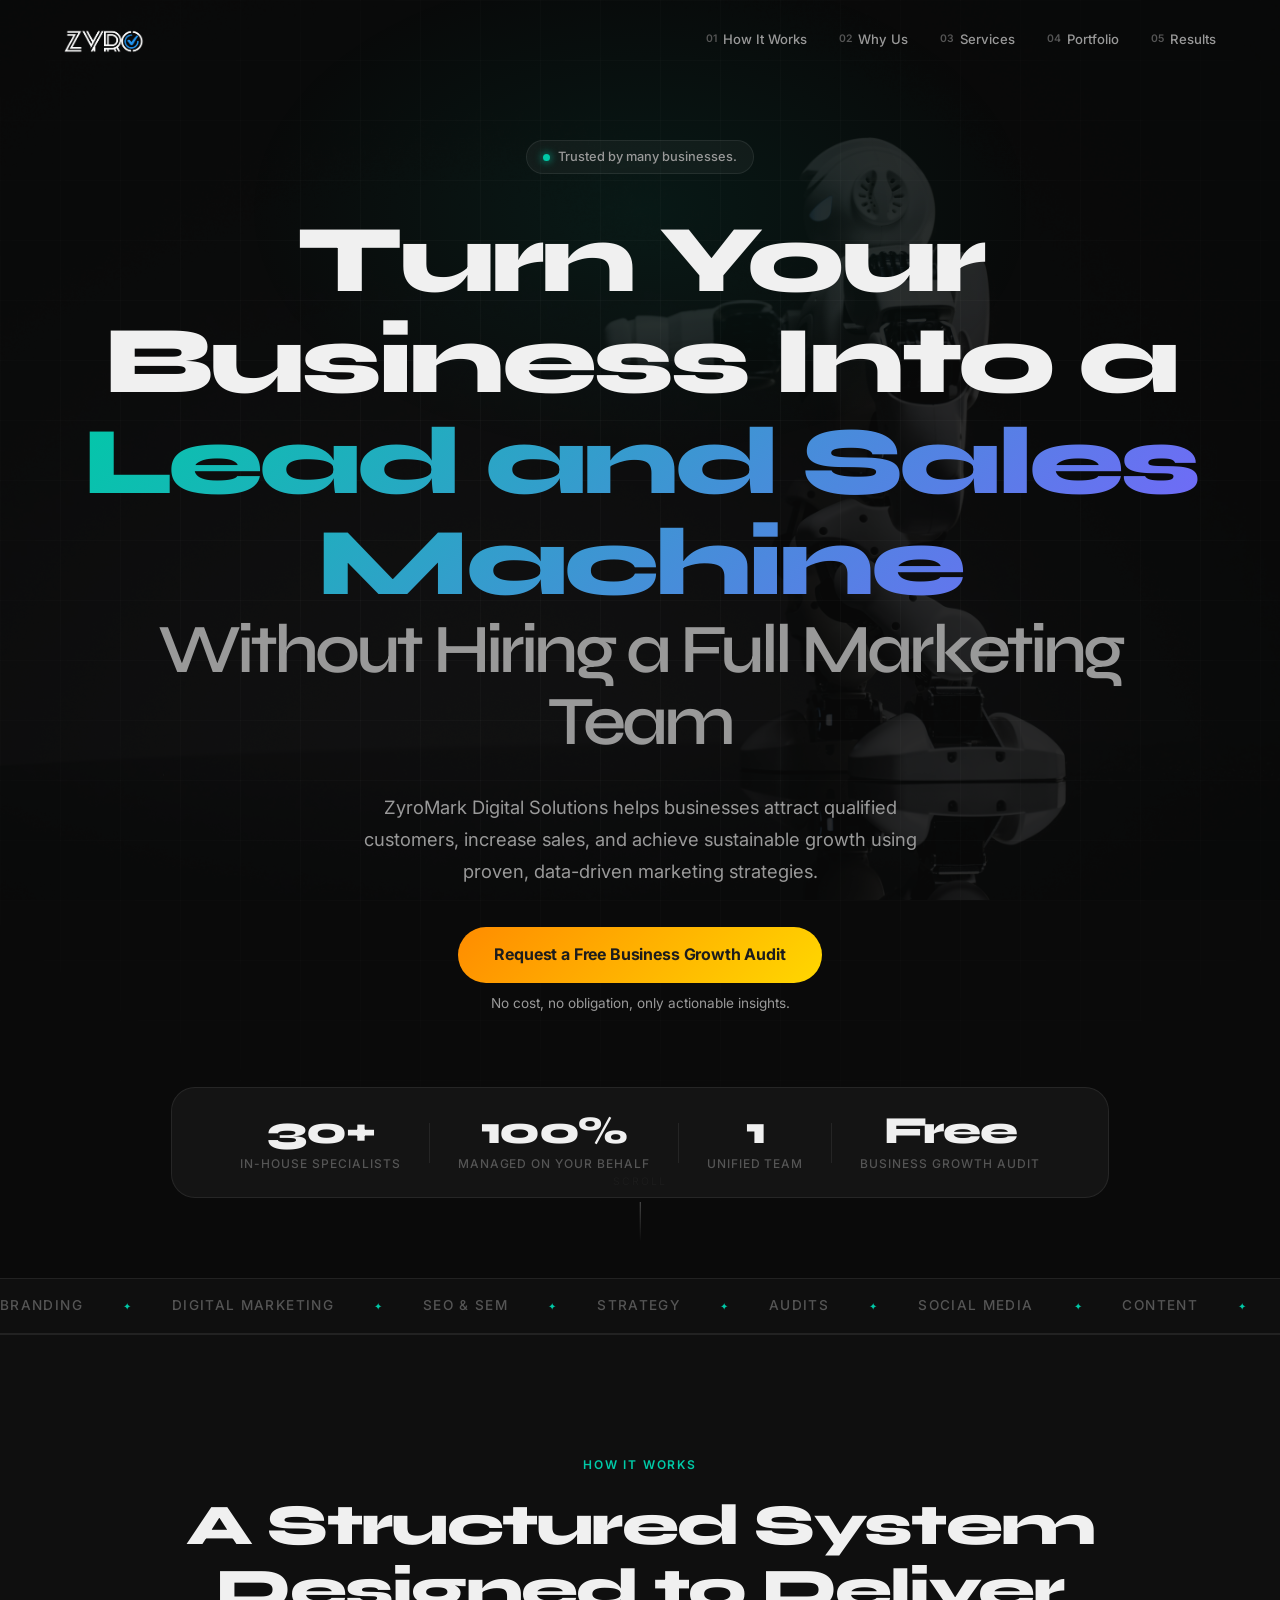
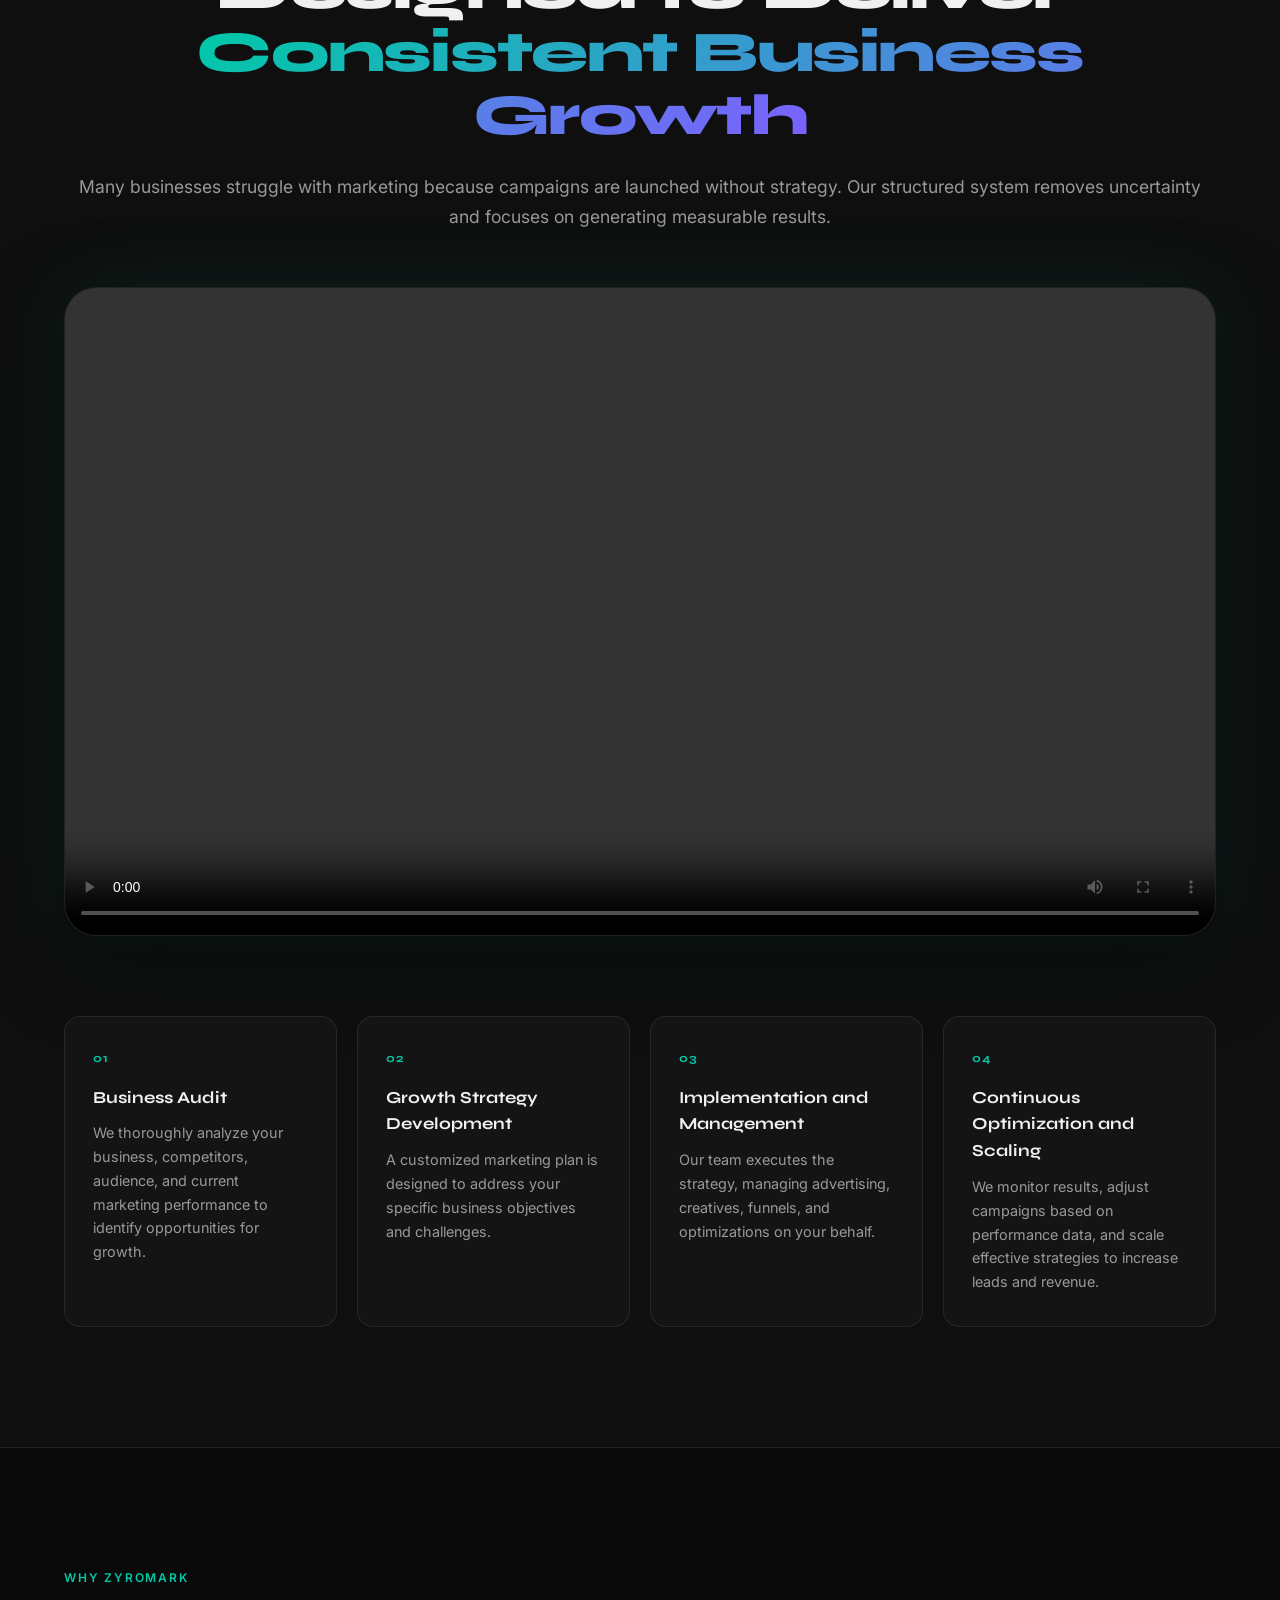
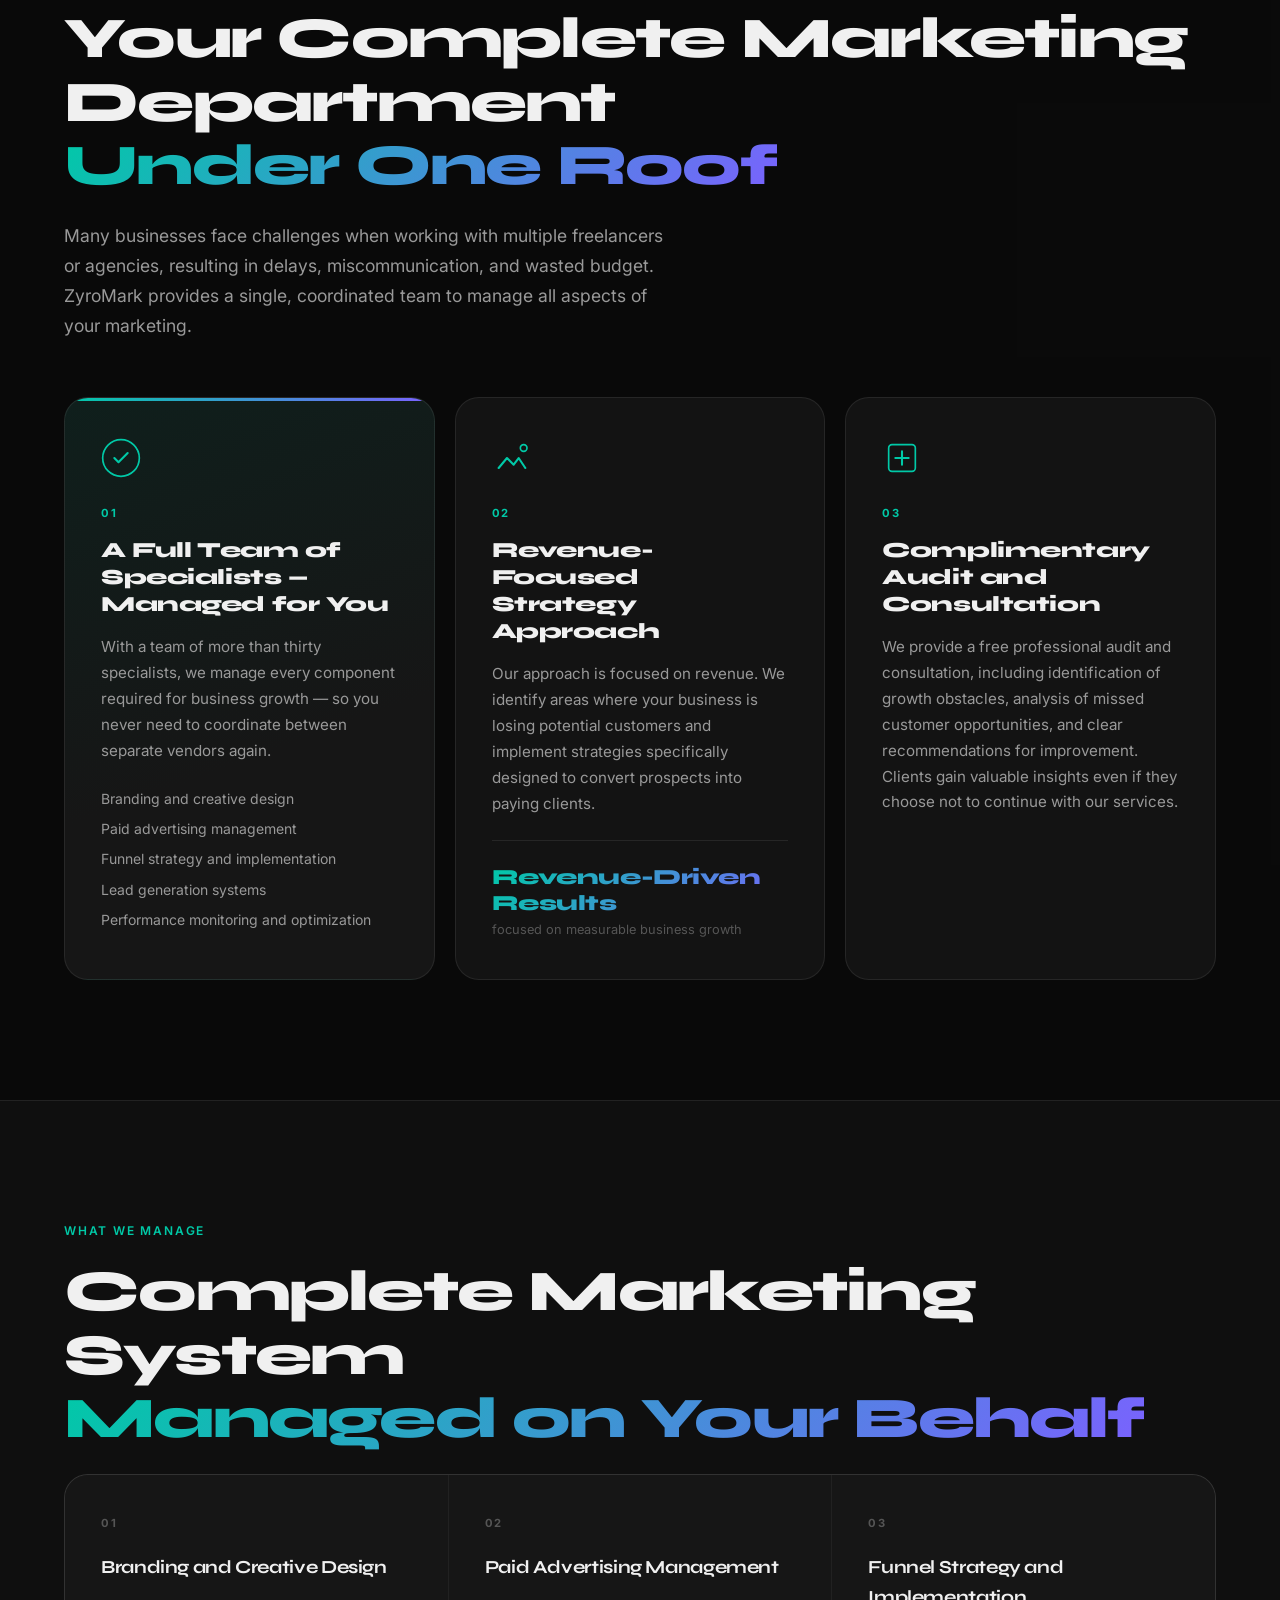
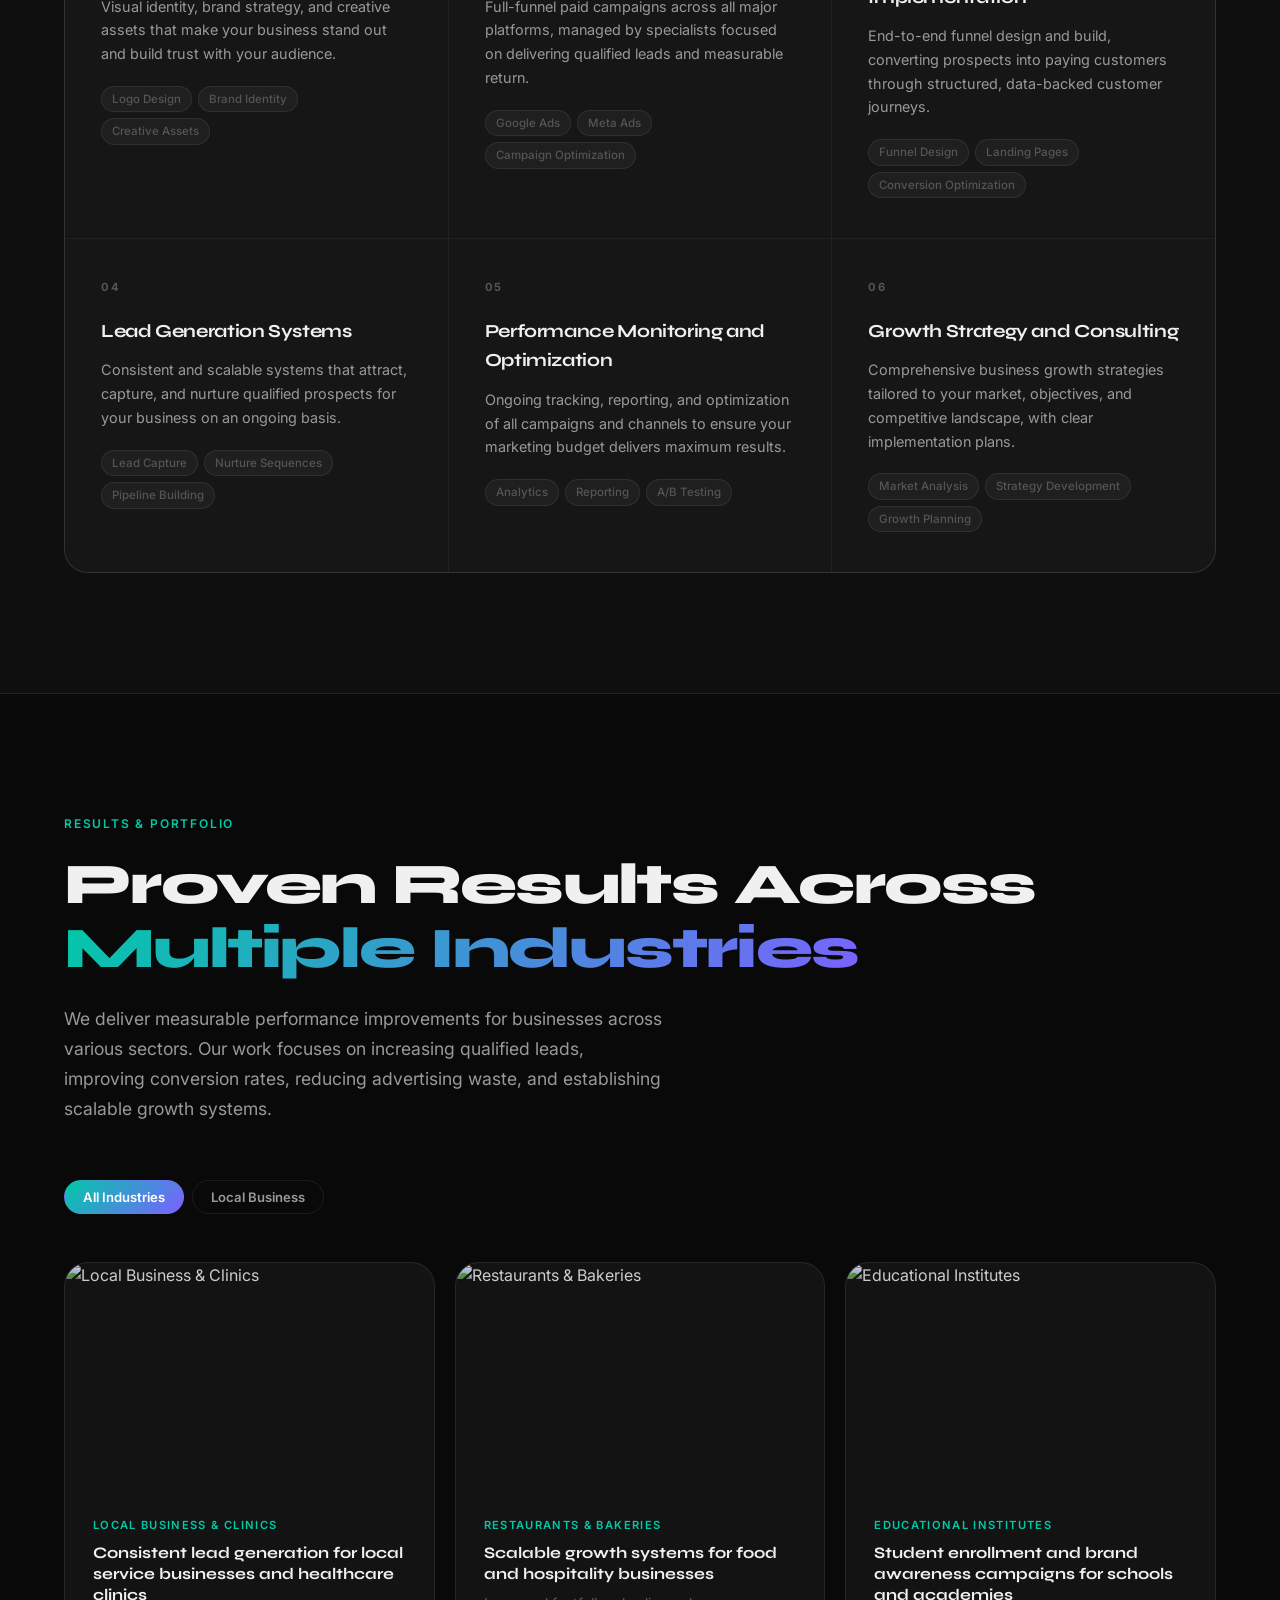
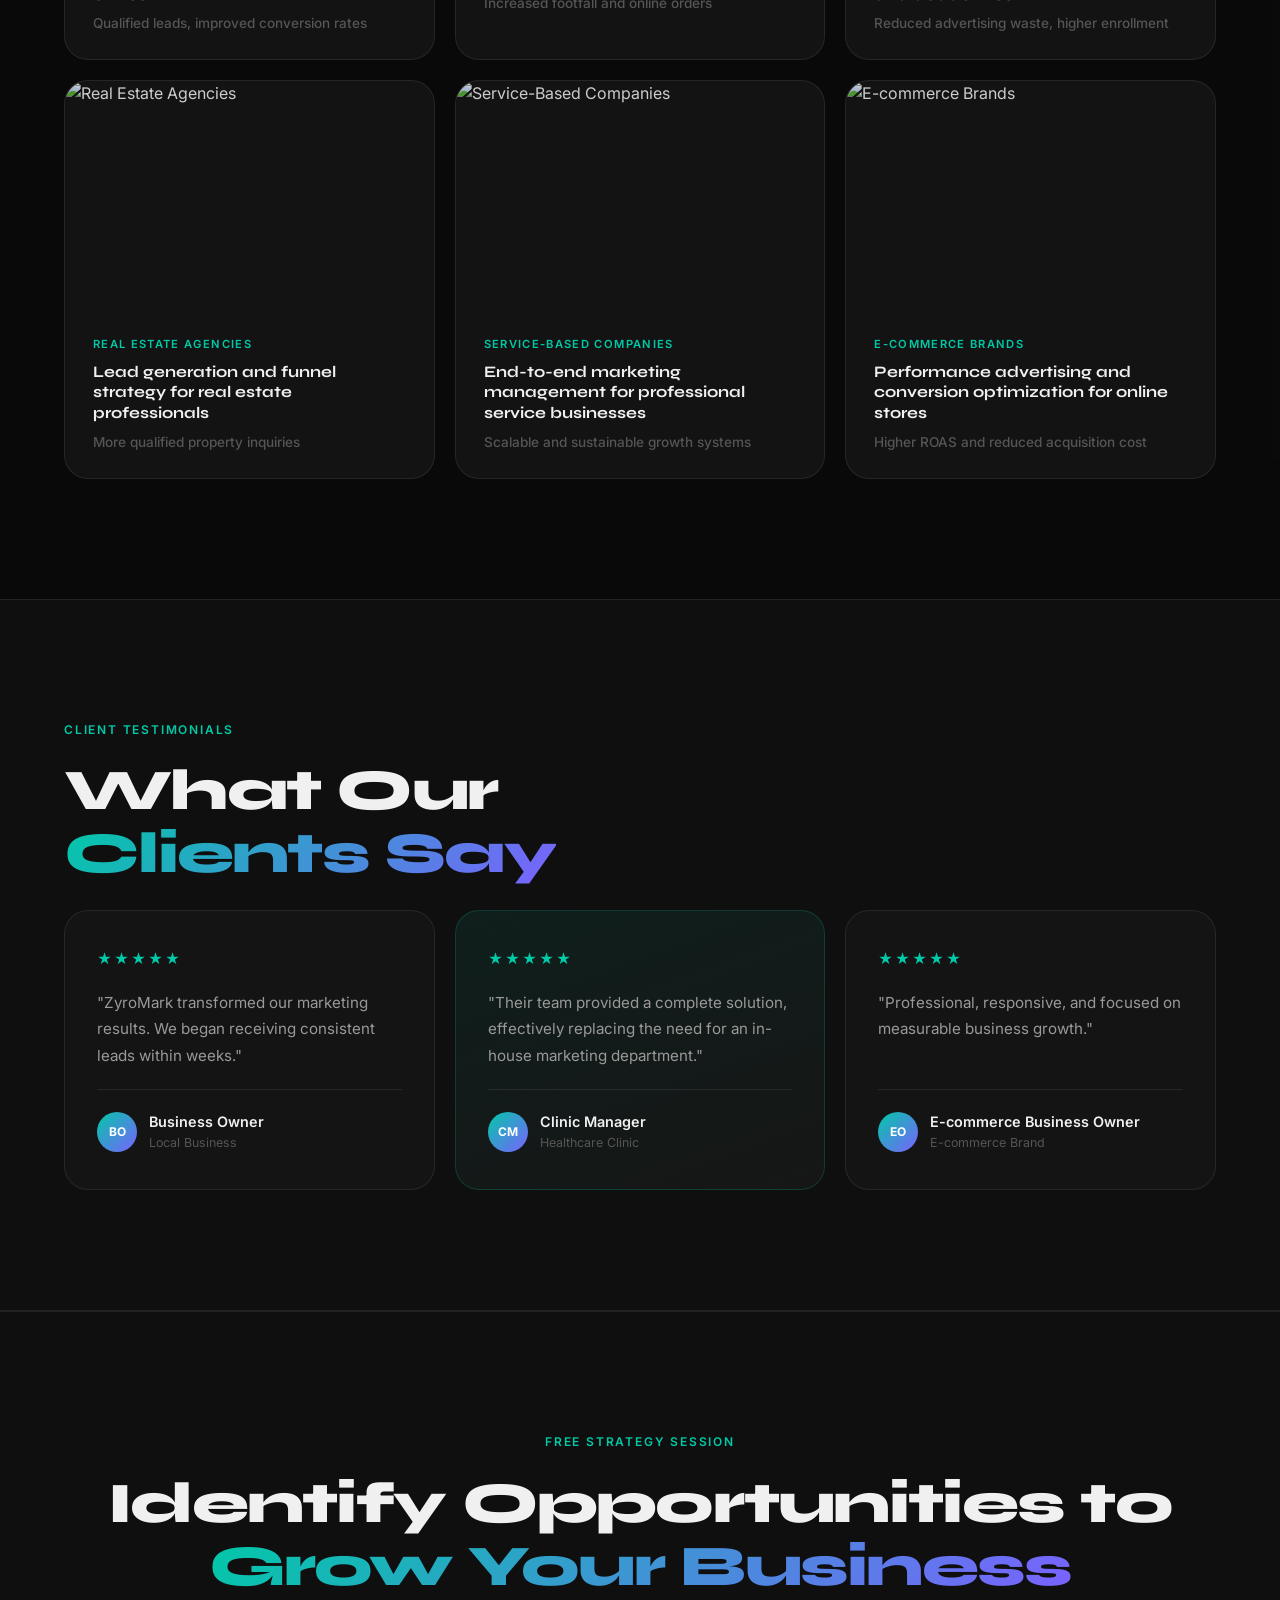
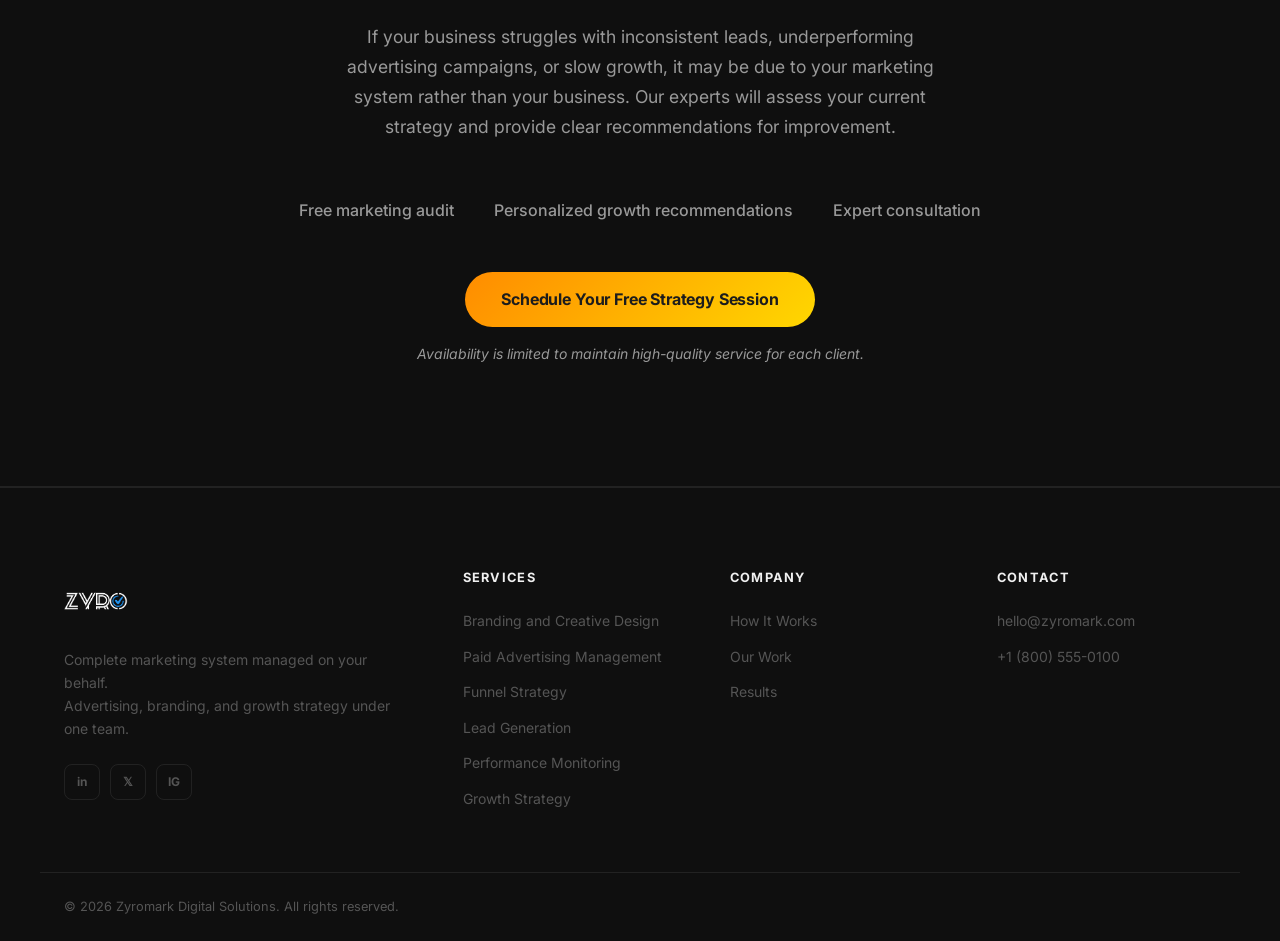
==== index.html @ c1875d7e "Add files via upload" ====
<!DOCTYPE html>
<html lang="en">
<head>
  <meta charset="UTF-8" />
  <meta name="viewport" content="width=device-width, initial-scale=1.0" />
  <title>Zyromark Digital Solutions — All-In-One Marketing & Branding Agency</title>
  <meta name="description" content="Zyromark Digital Solutions is a full-service marketing and branding agency. Branding, strategy, audits, and sales-driven campaigns — all under one roof. Get your free audit today." />
  <link rel="stylesheet" href="styles.css" />
  <link rel="preconnect" href="https://fonts.googleapis.com" />
  <link rel="preconnect" href="https://fonts.gstatic.com" crossorigin />
  <link href="https://fonts.googleapis.com/css2?family=Inter:wght@300;400;500;600;700;800;900&family=Syne:wght@400;500;600;700;800&display=swap" rel="stylesheet" />
</head>
<body>

  <!-- ─── NAVIGATION ─── -->
  <header class="nav" id="nav">
    <div class="nav__inner container">
      <a href="#home" class="nav__logo">
        <img src="logo.png" alt="" class="nav__logo-img" />
      </a>
      <nav class="nav__links" id="navLinks">
        <a class="nav__link" href="#how-it-works"><span class="nav__num">01</span>How It Works</a>
        <a class="nav__link" href="#value-props"><span class="nav__num">02</span>Why Us</a>
        <a class="nav__link" href="#services"><span class="nav__num">03</span>Services</a>
        <a class="nav__link" href="#portfolio"><span class="nav__num">04</span>Portfolio</a>
        <a class="nav__link" href="#testimonials"><span class="nav__num">05</span>Results</a>
      </nav>
      <button class="nav__burger" id="navBurger" aria-label="Toggle menu">
        <span></span><span></span><span></span>
      </button>
    </div>
  </header>

  <!-- ─── HERO ─── -->
  <section class="hero" id="home">
    <div class="hero__bg-grid" aria-hidden="true"></div>
    <div class="container hero__inner">
      <div class="hero__badge reveal">
        <span class="badge-dot"></span>
        Trusted by many businesses.
      </div>
      <h1 class="hero__headline reveal">
        Turn Your Business Into a<br />
        <em class="hero__accent">Lead and Sales Machine</em><br />
        <span class="hero__sub-headline">Without Hiring a Full Marketing Team</span>
      </h1>
      <p class="hero__body reveal">
        ZyroMark Digital Solutions helps businesses attract qualified customers, increase sales, and achieve sustainable growth using proven, data-driven marketing strategies.
      </p>
      <div class="hero__actions reveal">
        <a href="#contact" class="btn btn--cta btn--lg">Request a Free Business Growth Audit</a>
        <p class="hero__cta-note">No cost, no obligation, only actionable insights.</p>
      </div>
      <div class="hero__stats reveal">
        <div class="stat">
          <span class="stat__num"><span class="counter" data-target="30">0</span>+</span>
          <span class="stat__label">In-House Specialists</span>
        </div>
        <div class="stat__divider"></div>
        <div class="stat">
          <span class="stat__num">100%</span>
          <span class="stat__label">Managed on Your Behalf</span>
        </div>
        <div class="stat__divider"></div>
        <div class="stat">
          <span class="stat__num">1</span>
          <span class="stat__label">Unified Team</span>
        </div>
        <div class="stat__divider"></div>
        <div class="stat">
          <span class="stat__num">Free</span>
          <span class="stat__label">Business Growth Audit</span>
        </div>
      </div>
    </div>
    <div class="hero__scroll-hint" aria-hidden="true">
      <span>SCROLL</span>
      <div class="scroll-line"></div>
    </div>
  </section>

  <!-- ─── MARQUEE STRIP ─── -->
  <div class="marquee-strip" aria-hidden="true">
    <div class="marquee-track">
      <span>Branding</span><span class="dot">✦</span>
      <span>Digital Marketing</span><span class="dot">✦</span>
      <span>SEO &amp; SEM</span><span class="dot">✦</span>
      <span>Strategy</span><span class="dot">✦</span>
      <span>Audits</span><span class="dot">✦</span>
      <span>Social Media</span><span class="dot">✦</span>
      <span>Content</span><span class="dot">✦</span>
      <span>Paid Ads</span><span class="dot">✦</span>
      <span>Email Campaigns</span><span class="dot">✦</span>
      <span>Web Design</span><span class="dot">✦</span>
      <!-- duplicate for seamless loop -->
      <span>Branding</span><span class="dot">✦</span>
      <span>Digital Marketing</span><span class="dot">✦</span>
      <span>SEO &amp; SEM</span><span class="dot">✦</span>
      <span>Strategy</span><span class="dot">✦</span>
      <span>Audits</span><span class="dot">✦</span>
      <span>Social Media</span><span class="dot">✦</span>
      <span>Content</span><span class="dot">✦</span>
      <span>Paid Ads</span><span class="dot">✦</span>
      <span>Email Campaigns</span><span class="dot">✦</span>
      <span>Web Design</span><span class="dot">✦</span>
    </div>
  </div>

  <!-- ─── HOW IT WORKS / VIDEO ─── -->
  <section class="section video-section" id="how-it-works">
    <div class="container">
      <div class="section-label reveal">How It Works</div>
      <h2 class="section-title reveal">
        A Structured System Designed to Deliver<br /><em>Consistent Business Growth</em>
      </h2>
      <p class="section-body reveal">
        Many businesses struggle with marketing because campaigns are launched without strategy. Our structured system removes uncertainty and focuses on generating measurable results.
      </p>

      <!-- Video Embed -->
      <div class="video-wrapper reveal">
        <div class="video-placeholder" id="videoPlaceholder">
          <video
            id="videoIframe"
            class="video-iframe"
            src="vid.mp4"
            loop
            playsinline
            controls
          ></video>
        </div>
      </div>

      <!-- Steps -->
      <div class="steps-grid">
        <div class="step-card reveal">
          <div class="step-num">01</div>
          <h3 class="step-title">Business Audit</h3>
          <p class="step-body">We thoroughly analyze your business, competitors, audience, and current marketing performance to identify opportunities for growth.</p>
        </div>
        <div class="step-card reveal">
          <div class="step-num">02</div>
          <h3 class="step-title">Growth Strategy Development</h3>
          <p class="step-body">A customized marketing plan is designed to address your specific business objectives and challenges.</p>
        </div>
        <div class="step-card reveal">
          <div class="step-num">03</div>
          <h3 class="step-title">Implementation and Management</h3>
          <p class="step-body">Our team executes the strategy, managing advertising, creatives, funnels, and optimizations on your behalf.</p>
        </div>
        <div class="step-card reveal">
          <div class="step-num">04</div>
          <h3 class="step-title">Continuous Optimization and Scaling</h3>
          <p class="step-body">We monitor results, adjust campaigns based on performance data, and scale effective strategies to increase leads and revenue.</p>
        </div>
      </div>
    </div>
  </section>

  <!-- ─── VALUE PROPOSITIONS ─── -->
  <section class="section value-section" id="value-props">
    <div class="container">
      <div class="section-label reveal">Why ZyroMark</div>
      <h2 class="section-title reveal">
        Your Complete Marketing Department<br /><em>Under One Roof</em>
      </h2>
      <p class="section-body reveal">
        Many businesses face challenges when working with multiple freelancers or agencies, resulting in delays, miscommunication, and wasted budget. ZyroMark provides a single, coordinated team to manage all aspects of your marketing.
      </p>

      <div class="value-grid">

        <!-- Value 1 -->
        <div class="value-card value-card--featured reveal">
          <div class="value-card__icon">
            <svg viewBox="0 0 48 48" fill="none" xmlns="http://www.w3.org/2000/svg" width="40" height="40">
              <circle cx="24" cy="24" r="22" stroke="currentColor" stroke-width="2"/>
              <path d="M16 24l5 5 11-11" stroke="currentColor" stroke-width="2.5" stroke-linecap="round" stroke-linejoin="round"/>
            </svg>
          </div>
          <div class="value-card__tag">01</div>
          <h3 class="value-card__title">A Full Team of Specialists — Managed for You</h3>
          <p class="value-card__body">
            With a team of more than thirty specialists, we manage every component required for business growth — so you never need to coordinate between separate vendors again.
          </p>
          <ul class="value-card__list">
            <li>Branding and creative design</li>
            <li>Paid advertising management</li>
            <li>Funnel strategy and implementation</li>
            <li>Lead generation systems</li>
            <li>Performance monitoring and optimization</li>
          </ul>
        </div>

        <!-- Value 2 -->
        <div class="value-card reveal">
          <div class="value-card__icon">
            <svg viewBox="0 0 48 48" fill="none" xmlns="http://www.w3.org/2000/svg" width="40" height="40">
              <path d="M8 36l10-12 8 8 6-8 8 12" stroke="currentColor" stroke-width="2.5" stroke-linecap="round" stroke-linejoin="round"/>
              <circle cx="38" cy="12" r="4" stroke="currentColor" stroke-width="2"/>
            </svg>
          </div>
          <div class="value-card__tag">02</div>
          <h3 class="value-card__title">Revenue-Focused Strategy Approach</h3>
          <p class="value-card__body">
            Our approach is focused on revenue. We identify areas where your business is losing potential customers and implement strategies specifically designed to convert prospects into paying clients.
          </p>
          <div class="value-card__stat">
            <span class="value-card__stat-accent">Revenue-Driven Results</span>
            <span class="big-num-label">focused on measurable business growth</span>
          </div>
        </div>

        <!-- Value 3 -->
        <div class="value-card reveal">
          <div class="value-card__icon">
            <svg viewBox="0 0 48 48" fill="none" xmlns="http://www.w3.org/2000/svg" width="40" height="40">
              <rect x="8" y="8" width="32" height="32" rx="4" stroke="currentColor" stroke-width="2"/>
              <path d="M16 24h16M24 16v16" stroke="currentColor" stroke-width="2.5" stroke-linecap="round"/>
            </svg>
          </div>
          <div class="value-card__tag">03</div>
          <h3 class="value-card__title">Complimentary Audit and Consultation</h3>
          <p class="value-card__body">
            We provide a free professional audit and consultation, including identification of growth obstacles, analysis of missed customer opportunities, and clear recommendations for improvement. Clients gain valuable insights even if they choose not to continue with our services.
          </p>
        </div>

      </div>
    </div>
  </section>

  <!-- ─── SERVICES ─── -->
  <section class="section services-section" id="services">
    <div class="container">
      <div class="section-label reveal">What We Manage</div>
      <h2 class="section-title reveal">
        Complete Marketing System<br /><em>Managed on Your Behalf</em>
      </h2>

      <div class="services-grid">
        <div class="service-card service-card--1 reveal">
          <div class="service-card__num">01</div>
          <h3 class="service-card__title">Branding and Creative Design</h3>
          <p class="service-card__body">Visual identity, brand strategy, and creative assets that make your business stand out and build trust with your audience.</p>
          <div class="service-card__tags"><span>Logo Design</span><span>Brand Identity</span><span>Creative Assets</span></div>
        </div>
        <div class="service-card service-card--2 reveal">
          <div class="service-card__num">02</div>
          <h3 class="service-card__title">Paid Advertising Management</h3>
          <p class="service-card__body">Full-funnel paid campaigns across all major platforms, managed by specialists focused on delivering qualified leads and measurable return.</p>
          <div class="service-card__tags"><span>Google Ads</span><span>Meta Ads</span><span>Campaign Optimization</span></div>
        </div>
        <div class="service-card service-card--3 reveal">
          <div class="service-card__num">03</div>
          <h3 class="service-card__title">Funnel Strategy and Implementation</h3>
          <p class="service-card__body">End-to-end funnel design and build, converting prospects into paying customers through structured, data-backed customer journeys.</p>
          <div class="service-card__tags"><span>Funnel Design</span><span>Landing Pages</span><span>Conversion Optimization</span></div>
        </div>
        <div class="service-card service-card--4 reveal">
          <div class="service-card__num">04</div>
          <h3 class="service-card__title">Lead Generation Systems</h3>
          <p class="service-card__body">Consistent and scalable systems that attract, capture, and nurture qualified prospects for your business on an ongoing basis.</p>
          <div class="service-card__tags"><span>Lead Capture</span><span>Nurture Sequences</span><span>Pipeline Building</span></div>
        </div>
        <div class="service-card service-card--5 reveal">
          <div class="service-card__num">05</div>
          <h3 class="service-card__title">Performance Monitoring and Optimization</h3>
          <p class="service-card__body">Ongoing tracking, reporting, and optimization of all campaigns and channels to ensure your marketing budget delivers maximum results.</p>
          <div class="service-card__tags"><span>Analytics</span><span>Reporting</span><span>A/B Testing</span></div>
        </div>
        <div class="service-card service-card--6 reveal">
          <div class="service-card__num">06</div>
          <h3 class="service-card__title">Growth Strategy and Consulting</h3>
          <p class="service-card__body">Comprehensive business growth strategies tailored to your market, objectives, and competitive landscape, with clear implementation plans.</p>
          <div class="service-card__tags"><span>Market Analysis</span><span>Strategy Development</span><span>Growth Planning</span></div>
        </div>
      </div>
    </div>
  </section>

  <!-- ─── PORTFOLIO ─── -->
  <section class="section portfolio-section" id="portfolio">
    <div class="container">
      <div class="section-label reveal">Results &amp; Portfolio</div>
      <h2 class="section-title reveal">
        Proven Results Across<br /><em>Multiple Industries</em>
      </h2>
      <p class="section-body reveal">
        We deliver measurable performance improvements for businesses across various sectors. Our work focuses on increasing qualified leads, improving conversion rates, reducing advertising waste, and establishing scalable growth systems.
      </p>

      <div class="portfolio-filter reveal">
        <button class="filter-btn active" data-filter="all">All Industries</button>
        <button class="filter-btn" data-filter="marketing">Local Business</button>
      </div>

      <div class="portfolio-grid" id="portfolioGrid">

        <article class="portfolio-card reveal" data-category="marketing">
          <div class="portfolio-card__img">
            <img src="https://images.unsplash.com/photo-1519494026892-80bbd2d6fd0d?w=700&q=80" alt="Local Business &amp; Clinics" class="portfolio-card__photo" />
          </div>
          <div class="portfolio-card__info">
            <span class="portfolio-card__cat">Local Business &amp; Clinics</span>
            <h3 class="portfolio-card__title">Consistent lead generation for local service businesses and healthcare clinics</h3>
            <p class="portfolio-card__result">Qualified leads, improved conversion rates</p>
          </div>
        </article>

        <article class="portfolio-card reveal" data-category="marketing">
          <div class="portfolio-card__img">
            <img src="https://images.unsplash.com/photo-1414235077428-338989a2e8c0?w=700&q=80" alt="Restaurants &amp; Bakeries" class="portfolio-card__photo" />
          </div>
          <div class="portfolio-card__info">
            <span class="portfolio-card__cat">Restaurants &amp; Bakeries</span>
            <h3 class="portfolio-card__title">Scalable growth systems for food and hospitality businesses</h3>
            <p class="portfolio-card__result">Increased footfall and online orders</p>
          </div>
        </article>

        <article class="portfolio-card reveal" data-category="marketing">
          <div class="portfolio-card__img">
            <img src="https://images.unsplash.com/photo-1580582932707-520aed937b7b?w=700&q=80" alt="Educational Institutes" class="portfolio-card__photo" />
          </div>
          <div class="portfolio-card__info">
            <span class="portfolio-card__cat">Educational Institutes</span>
            <h3 class="portfolio-card__title">Student enrollment and brand awareness campaigns for schools and academies</h3>
            <p class="portfolio-card__result">Reduced advertising waste, higher enrollment</p>
          </div>
        </article>

        <article class="portfolio-card reveal" data-category="marketing">
          <div class="portfolio-card__img">
            <img src="https://images.unsplash.com/photo-1560518883-ce09059eeffa?w=700&q=80" alt="Real Estate Agencies" class="portfolio-card__photo" />
          </div>
          <div class="portfolio-card__info">
            <span class="portfolio-card__cat">Real Estate Agencies</span>
            <h3 class="portfolio-card__title">Lead generation and funnel strategy for real estate professionals</h3>
            <p class="portfolio-card__result">More qualified property inquiries</p>
          </div>
        </article>

        <article class="portfolio-card reveal" data-category="marketing">
          <div class="portfolio-card__img">
            <img src="https://images.unsplash.com/photo-1600880292203-757bb62b4baf?w=700&q=80" alt="Service-Based Companies" class="portfolio-card__photo" />
          </div>
          <div class="portfolio-card__info">
            <span class="portfolio-card__cat">Service-Based Companies</span>
            <h3 class="portfolio-card__title">End-to-end marketing management for professional service businesses</h3>
            <p class="portfolio-card__result">Scalable and sustainable growth systems</p>
          </div>
        </article>

        <article class="portfolio-card reveal" data-category="marketing">
          <div class="portfolio-card__img">
            <img src="https://images.unsplash.com/photo-1556742049-0cfed4f6a45d?w=700&q=80" alt="E-commerce Brands" class="portfolio-card__photo" />
          </div>
          <div class="portfolio-card__info">
            <span class="portfolio-card__cat">E-commerce Brands</span>
            <h3 class="portfolio-card__title">Performance advertising and conversion optimization for online stores</h3>
            <p class="portfolio-card__result">Higher ROAS and reduced acquisition cost</p>
          </div>
        </article>

      </div>
    </div>
  </section>

  <!-- ─── TESTIMONIALS ─── -->
  <section class="section testimonials-section" id="testimonials">
    <div class="container">
      <div class="section-label reveal">Client Testimonials</div>
      <h2 class="section-title reveal">
        What Our<br /><em>Clients Say</em>
      </h2>

      <div class="testimonials-grid">

        <div class="testimonial-card reveal">
          <div class="testimonial-card__stars">★★★★★</div>
          <blockquote class="testimonial-card__quote">
            "ZyroMark transformed our marketing results. We began receiving consistent leads within weeks."
          </blockquote>
          <div class="testimonial-card__author">
            <div class="testimonial-card__avatar">BO</div>
            <div>
              <div class="testimonial-card__name">Business Owner</div>
              <div class="testimonial-card__role">Local Business</div>
            </div>
          </div>
        </div>

        <div class="testimonial-card testimonial-card--accent reveal">
          <div class="testimonial-card__stars">★★★★★</div>
          <blockquote class="testimonial-card__quote">
            "Their team provided a complete solution, effectively replacing the need for an in-house marketing department."
          </blockquote>
          <div class="testimonial-card__author">
            <div class="testimonial-card__avatar">CM</div>
            <div>
              <div class="testimonial-card__name">Clinic Manager</div>
              <div class="testimonial-card__role">Healthcare Clinic</div>
            </div>
          </div>
        </div>

        <div class="testimonial-card reveal">
          <div class="testimonial-card__stars">★★★★★</div>
          <blockquote class="testimonial-card__quote">
            "Professional, responsive, and focused on measurable business growth."
          </blockquote>
          <div class="testimonial-card__author">
            <div class="testimonial-card__avatar">EO</div>
            <div>
              <div class="testimonial-card__name">E-commerce Business Owner</div>
              <div class="testimonial-card__role">E-commerce Brand</div>
            </div>
          </div>
        </div>

      </div>
    </div>
  </section>

  <!-- ─── CTA / AUDIT FORM ─── -->
  <section class="section cta-section" id="contact">
    <div class="container">
      <div class="section-label reveal">Free Strategy Session</div>
      <h2 class="section-title reveal">
        Identify Opportunities to<br /><em>Grow Your Business</em>
      </h2>
      <p class="section-body reveal">
        If your business struggles with inconsistent leads, underperforming advertising campaigns, or slow growth, it may be due to your marketing system rather than your business. Our experts will assess your current strategy and provide clear recommendations for improvement.
      </p>

      <div class="cta-benefits reveal">
        <div class="cta-benefit">
          <span>Free marketing audit</span>
        </div>
        <div class="cta-benefit">
          <span>Personalized growth recommendations</span>
        </div>
        <div class="cta-benefit">
          <span>Expert consultation</span>
        </div>
      </div>

      <div class="cta-box reveal">
        <a href="mailto:hello@zyromark.com" class="btn btn--cta btn--lg">Schedule Your Free Strategy Session</a>
        <p class="cta-box__note">Availability is limited to maintain high-quality service for each client.</p>
      </div>
    </div>
  </section>

  <!-- ─── FOOTER ─── -->
  <footer class="footer">
    <div class="container footer__inner">
      <div class="footer__brand">
        <a href="#home" class="nav__logo footer__logo">
          <img src="logo.png" alt="" class="nav__logo-img nav__logo-img--footer" />
        </a>
        <p class="footer__tagline">Complete marketing system managed on your behalf.<br />Advertising, branding, and growth strategy under one team.</p>
        <div class="footer__socials">
          <a href="#" class="social-link" aria-label="LinkedIn">in</a>
          <a href="#" class="social-link" aria-label="Twitter">𝕏</a>
          <a href="#" class="social-link" aria-label="Instagram">IG</a>
        </div>
      </div>
      <div class="footer__col">
        <h4 class="footer__col-title">Services</h4>
        <ul class="footer__links">
          <li><a href="#services">Branding and Creative Design</a></li>
          <li><a href="#services">Paid Advertising Management</a></li>
          <li><a href="#services">Funnel Strategy</a></li>
          <li><a href="#services">Lead Generation</a></li>
          <li><a href="#services">Performance Monitoring</a></li>
          <li><a href="#services">Growth Strategy</a></li>
        </ul>
      </div>
      <div class="footer__col">
        <h4 class="footer__col-title">Company</h4>
        <ul class="footer__links">
          <li><a href="#how-it-works">How It Works</a></li>
          <li><a href="#portfolio">Our Work</a></li>
          <li><a href="#testimonials">Results</a></li>
        </ul>
      </div>
      <div class="footer__col">
        <h4 class="footer__col-title">Contact</h4>
        <ul class="footer__links">
          <li><a href="mailto:hello@zyromark.com">hello@zyromark.com</a></li>
          <li><a href="tel:+18005550100">+1 (800) 555-0100</a></li>
        </ul>
      </div>
    </div>
    <div class="footer__bottom container">
      <p>© 2026 Zyromark Digital Solutions. All rights reserved.</p>
    </div>
  </footer>

  <script src="script.js"></script>
</body>
</html>
---- styles.css ----
/* ============================================================
   ZYROMARK DIGITAL SOLUTIONS — Styles
   Modern dark aesthetic inspired by davidlangarica.dev
   ============================================================ */

/* ─── CSS VARIABLES ─── */
:root {
  --bg:          rgba(10, 10, 10, 0.82);
  --bg-elevated: rgba(17, 17, 17, 0.88);
  --bg-card:     rgba(22, 22, 22, 0.90);
  --bg-card-hover: rgba(28, 28, 28, 0.92);
  --border:      rgba(255,255,255,0.08);
  --border-hover:rgba(255,255,255,0.18);

  --text-primary:   #f0f0f0;
  --text-secondary: #999999;
  --text-muted:     #555555;

  --accent:        #00c9a7;        /* teal-green primary */
  --accent-2:      #7b61ff;        /* violet secondary */
  --accent-glow:   rgba(0, 201, 167, 0.15);
  --accent-glow-2: rgba(123, 97, 255, 0.15);

  --gradient-accent: linear-gradient(135deg, #00c9a7 0%, #7b61ff 100%);
  --gradient-text:   linear-gradient(135deg, #00c9a7 0%, #7b61ff 100%);

  --font-display: 'Syne', sans-serif;
  --font-body:    'Inter', sans-serif;

  --radius-sm: 8px;
  --radius-md: 16px;
  --radius-lg: 24px;
  --radius-xl: 32px;

  --shadow-card: 0 1px 3px rgba(0,0,0,0.4), 0 0 0 1px rgba(255,255,255,0.04);
  --shadow-glow: 0 0 80px rgba(0, 201, 167, 0.12);

  --nav-height: 80px;
  --transition: 0.22s cubic-bezier(0.4, 0, 0.2, 1);

  /* ── Button system tokens ── */
  --btn-emerald:       #10b981;
  --btn-emerald-dim:   rgba(16, 185, 129, 0.50);
  --btn-emerald-glow:  rgba(16, 185, 129, 0.18);
  --btn-cta-grad:      linear-gradient(135deg, #ff8c00 0%, #ffd700 100%);
  --btn-cta-shadow:    rgba(255, 160, 0, 0.38);
  --btn-dark-text:     #1c1c1c;
}

/* ─── RESET & BASE ─── */
*, *::before, *::after { box-sizing: border-box; margin: 0; padding: 0; }

html {
  scroll-behavior: smooth;
  font-size: 16px;
  -webkit-font-smoothing: antialiased;
  background-color: #0a0a0a;
}

body {
  background-color: var(--bg);
  color: var(--text-primary);
  font-family: var(--font-body);
  line-height: 1.6;
  overflow-x: hidden;
}

/* Full-site background image at low opacity */
body::before {
  content: '';
  position: fixed;
  inset: 0;
  z-index: 0;
  background: url('background.jpg') center center / cover no-repeat;
  opacity: 0.13;
  pointer-events: none;
}

/* Ensure all sections sit above the background layer */
header, section, footer, .marquee-strip {
  position: relative;
  z-index: 1;
}

img, video, iframe { max-width: 100%; display: block; }
a { color: inherit; text-decoration: none; }
ul { list-style: none; }
button { cursor: pointer; border: none; background: none; font-family: inherit; }
select, input, textarea { font-family: inherit; }

.hidden { display: none !important; }

/* ─── UTILITY CLASSES ─── */
.container {
  width: 100%;
  max-width: 1200px;
  margin: 0 auto;
  padding: 0 24px;
}

.section {
  padding: 120px 0;
  position: relative;
}

.section-label {
  font-family: var(--font-body);
  font-size: 0.75rem;
  font-weight: 600;
  letter-spacing: 0.15em;
  text-transform: uppercase;
  color: var(--accent);
  margin-bottom: 20px;
}

.section-title {
  font-family: var(--font-display);
  font-size: clamp(2.2rem, 4.5vw, 3.6rem);
  font-weight: 800;
  line-height: 1.1;
  letter-spacing: -0.03em;
  color: var(--text-primary);
  margin-bottom: 24px;
}

.section-title em {
  font-style: normal;
  background: var(--gradient-text);
  -webkit-background-clip: text;
  -webkit-text-fill-color: transparent;
  background-clip: text;
}

.section-body {
  font-size: 1.1rem;
  color: var(--text-secondary);
  max-width: 600px;
  margin-bottom: 56px;
  line-height: 1.7;
}

/* ─── BUTTONS ─── */
.btn {
  display: inline-flex;
  align-items: center;
  justify-content: center;
  gap: 8px;
  font-family: var(--font-body);
  font-weight: 600;
  border-radius: var(--radius-sm);
  transition: var(--transition);
  white-space: nowrap;
  position: relative;
  overflow: hidden;
}

.btn::before {
  content: '';
  position: absolute;
  inset: 0;
  background: rgba(255,255,255,0.07);
  opacity: 0;
  transition: opacity var(--transition);
}
.btn:hover::before { opacity: 1; }

.btn--primary {
  background: var(--gradient-accent);
  color: #fff;
  padding: 12px 28px;
  font-size: 0.95rem;
}
.btn--primary:hover {
  transform: translateY(-2px);
  box-shadow: 0 8px 32px rgba(0, 201, 167, 0.3);
}

.btn--outline {
  border: 1px solid var(--border-hover);
  color: var(--text-primary);
  padding: 11px 24px;
  font-size: 0.9rem;
}
.btn--outline:hover {
  border-color: var(--accent);
  color: var(--accent);
}

.btn--ghost {
  color: var(--text-secondary);
  padding: 12px 24px;
  font-size: 0.95rem;
  border: 1px solid var(--border);
}
.btn--ghost:hover {
  color: var(--text-primary);
  border-color: var(--border-hover);
  background: rgba(255,255,255,0.03);
}

.btn--lg { padding: 15px 36px; font-size: 1rem; border-radius: var(--radius-md); }
.btn--sm { padding: 9px 20px; font-size: 0.85rem; }
.btn--full { width: 100%; }

/* ─── BUTTON 1 — NAV / GHOST (emerald border, transparent fill) ─── */
/*
 * Use for: navigation actions, secondary header buttons.
 * Shape:    rounded rectangle (--radius-sm = 8px).
 * Palette:  transparent bg · emerald (#10b981) border · white text.
 */
.btn--nav {
  background: transparent;
  color: var(--text-primary);
  border: 1.5px solid rgba(255, 140, 0, 0.55);
  border-radius: var(--radius-sm);
  padding: 9px 20px;
  font-size: 0.85rem;
  font-weight: 600;
  font-family: var(--font-body);
  letter-spacing: 0.01em;
  transition: border-color var(--transition), box-shadow var(--transition),
              background var(--transition), color var(--transition);
}
/* suppress base shimmer overlay — handled by glow below */
.btn--nav::before { display: none; }

.btn--nav:hover {
  border-color: #ff8c00;
  background: rgba(255, 140, 0, 0.12);
  box-shadow: 0 0 20px rgba(255, 140, 0, 0.22);
  color: #fff;
}
/* focus — keyboard / assistive tech */
.btn--nav:focus-visible {
  outline: 2px solid #ff8c00;
  outline-offset: 3px;
}
/* disabled */
.btn--nav:disabled,
.btn--nav[aria-disabled="true"] {
  opacity: 0.38;
  cursor: not-allowed;
  pointer-events: none;
}
/* size overrides stay rectangular */
.btn--nav.btn--lg { border-radius: var(--radius-sm); }
.btn--nav.btn--sm { border-radius: var(--radius-sm); }

/* ─── BUTTON 2 — CTA / SOLID (orange-yellow gradient, pill) ─── */
/*
 * Use for: primary call-to-action, e.g. "See How It Works", "Get Free Audit".
 * Shape:    pill (border-radius: 9999px).
 * Palette:  orange→yellow gradient · dark gray (#1c1c1c) text · ↗ icon.
 */
.btn--cta {
  background: var(--btn-cta-grad);
  color: var(--btn-dark-text);
  border: none;
  border-radius: 9999px;
  padding: 12px 28px;
  font-size: 0.95rem;
  font-weight: 700;
  font-family: var(--font-body);
  letter-spacing: -0.01em;
  gap: 6px;
  transition: filter var(--transition), transform var(--transition),
              box-shadow var(--transition);
}
/* suppress base shimmer — gradient is the visual */
.btn--cta::before { display: none; }

.btn--cta:hover {
  filter: brightness(1.08) saturate(1.08);
  transform: translateY(-2px);
  box-shadow: 0 8px 28px var(--btn-cta-shadow);
}
/* focus */
.btn--cta:focus-visible {
  outline: 2px solid #ffd700;
  outline-offset: 3px;
}
/* disabled */
.btn--cta:disabled,
.btn--cta[aria-disabled="true"] {
  opacity: 0.45;
  cursor: not-allowed;
  pointer-events: none;
  filter: grayscale(0.4);
}
/* keep pill at every size */
.btn--cta.btn--lg {
  padding: 15px 36px;
  font-size: 1rem;
  border-radius: 9999px;
}
.btn--cta.btn--sm {
  padding: 8px 18px;
  font-size: 0.82rem;
  border-radius: 9999px;
}

/* ─── REVEAL ANIMATIONS ─── */
.reveal {
  opacity: 0;
  transform: translateY(28px);
  transition: opacity 0.65s ease, transform 0.65s ease;
}
.reveal.visible {
  opacity: 1;
  transform: translateY(0);
}

/* ─── NAVIGATION ─── */
.nav {
  position: fixed;
  top: 0;
  left: 0;
  right: 0;
  z-index: 100;
  height: var(--nav-height);
  display: flex;
  align-items: center;
  border-bottom: 1px solid transparent;
  transition: background var(--transition), border-color var(--transition), backdrop-filter var(--transition);
}

.nav.scrolled {
  background: rgba(10, 10, 10, 0.85);
  backdrop-filter: blur(20px);
  border-bottom-color: var(--border);
}

.nav__inner {
  display: flex;
  align-items: center;
  gap: 40px;
  width: 100%;
}

.nav__logo {
  display: flex;
  align-items: center;
  gap: 10px;
  margin-right: auto;
  flex-shrink: 0;
  line-height: 1;
}

/* ─── LOGO IMAGE ─── */
.nav__logo-img {
  height: 80px;
  width: 240px;
  object-fit: contain;
  object-position: left center;
  display: block;
  transition: opacity var(--transition);
  color: transparent;
  font-size: 0;
}

.nav__logo:hover .nav__logo-img {
  opacity: 0.75;
}

.nav__logo-img--footer {
  height: 64px;
  width: 190px;
  object-fit: contain;
  object-position: left center;
}

.nav__logo-text {
  font-family: var(--font-display);
  font-size: 1.35rem;
  font-weight: 800;
  letter-spacing: -0.03em;
  color: var(--text-primary);
  line-height: 1;
}

.nav__logo-text--footer {
  font-size: 1.5rem;
}

.nav__logo-mark {
  background: var(--gradient-text);
  -webkit-background-clip: text;
  -webkit-text-fill-color: transparent;
  background-clip: text;
}

.nav__links {
  display: flex;
  align-items: center;
  gap: 32px;
}

.nav__link {
  font-size: 0.82rem;
  font-weight: 500;
  color: var(--text-secondary);
  transition: color var(--transition);
  display: flex;
  align-items: center;
  gap: 6px;
}

.nav__link:hover { color: var(--text-primary); }

.nav__link--active {
  color: var(--text-primary);
}
.nav__link--active .nav__num { color: var(--accent); }

.nav__num {
  font-size: 0.65rem;
  color: var(--text-muted);
  font-weight: 600;
}

.nav__cta { flex-shrink: 0; }

.nav__burger {
  display: none;
  flex-direction: column;
  gap: 5px;
  padding: 8px;
  margin-left: auto;
}
.nav__burger span {
  display: block;
  width: 22px;
  height: 2px;
  background: var(--text-primary);
  border-radius: 2px;
  transition: var(--transition);
}

/* ─── HERO ─── */
.hero {
  min-height: 100vh;
  display: flex;
  flex-direction: column;
  align-items: center;
  justify-content: center;
  padding-top: var(--nav-height);
  position: relative;
  overflow: hidden;
}

.hero__bg-grid {
  position: absolute;
  inset: 0;
  background-image:
    linear-gradient(rgba(255,255,255,0.025) 1px, transparent 1px),
    linear-gradient(90deg, rgba(255,255,255,0.025) 1px, transparent 1px);
  background-size: 60px 60px;
  mask-image: radial-gradient(ellipse 80% 60% at 50% 40%, black 30%, transparent 100%);
}

.hero__inner {
  display: flex;
  flex-direction: column;
  align-items: center;
  text-align: center;
  padding-top: 60px;
  padding-bottom: 80px;
  position: relative;
  z-index: 1;
}

/* Ambient glow overlay */
.hero__inner::before {
  content: '';
  position: absolute;
  top: -120px;
  left: 50%;
  transform: translateX(-50%);
  width: 800px;
  height: 500px;
  background: radial-gradient(ellipse at center, rgba(0,201,167,0.08) 0%, transparent 70%);
  pointer-events: none;
}

.hero__badge {
  display: inline-flex;
  align-items: center;
  gap: 8px;
  font-size: 0.8rem;
  font-weight: 500;
  color: var(--text-secondary);
  background: rgba(255,255,255,0.04);
  border: 1px solid var(--border);
  padding: 6px 16px;
  border-radius: 999px;
  margin-bottom: 36px;
}

.badge-dot {
  width: 7px;
  height: 7px;
  background: var(--accent);
  border-radius: 50%;
  box-shadow: 0 0 8px var(--accent);
  animation: pulse-dot 2s infinite;
}

@keyframes pulse-dot {
  0%, 100% { opacity: 1; transform: scale(1); }
  50%       { opacity: 0.6; transform: scale(0.8); }
}

.hero__headline {
  font-family: var(--font-display);
  font-size: clamp(3rem, 7.5vw, 6.5rem);
  font-weight: 800;
  line-height: 1.05;
  letter-spacing: -0.04em;
  margin-bottom: 32px;
}

.hero__accent {
  font-style: normal;
  background: var(--gradient-text);
  -webkit-background-clip: text;
  -webkit-text-fill-color: transparent;
  background-clip: text;
  display: inline-block;
}

.hero__sub-headline {
  display: block;
  font-size: 0.72em;
  color: var(--text-secondary);
  font-weight: 600;
  -webkit-text-fill-color: var(--text-secondary);
}

.hero__body {
  font-size: 1.15rem;
  color: var(--text-secondary);
  max-width: 560px;
  margin-bottom: 40px;
  line-height: 1.75;
}

.hero__actions {
  display: flex;
  flex-wrap: wrap;
  gap: 14px;
  justify-content: center;
  margin-bottom: 72px;
}

.hero__stats {
  display: flex;
  align-items: center;
  gap: 0;
  background: var(--bg-card);
  border: 1px solid var(--border);
  border-radius: var(--radius-lg);
  padding: 24px 40px;
  flex-wrap: wrap;
  justify-content: center;
}

.stat {
  display: flex;
  flex-direction: column;
  align-items: center;
  padding: 0 28px;
}

.stat__num {
  font-family: var(--font-display);
  font-size: 2.4rem;
  font-weight: 800;
  letter-spacing: -0.04em;
  color: var(--text-primary);
  line-height: 1;
  margin-bottom: 4px;
}

.stat__label {
  font-size: 0.75rem;
  color: var(--text-muted);
  font-weight: 500;
  text-transform: uppercase;
  letter-spacing: 0.08em;
  white-space: nowrap;
}

.stat__divider {
  width: 1px;
  height: 40px;
  background: var(--border);
  flex-shrink: 0;
}

.hero__scroll-hint {
  position: absolute;
  bottom: 36px;
  left: 50%;
  transform: translateX(-50%);
  display: flex;
  flex-direction: column;
  align-items: center;
  gap: 12px;
  font-size: 0.65rem;
  letter-spacing: 0.2em;
  color: var(--text-muted);
}

.scroll-line {
  width: 1px;
  height: 40px;
  background: linear-gradient(to bottom, var(--text-muted), transparent);
  animation: scroll-anim 2s ease infinite;
}

@keyframes scroll-anim {
  0% { transform: scaleY(0); transform-origin: top; }
  50% { transform: scaleY(1); transform-origin: top; }
  51% { transform-origin: bottom; }
  100% { transform: scaleY(0); transform-origin: bottom; }
}

/* ─── MARQUEE STRIP ─── */
.marquee-strip {
  overflow: hidden;
  border-top: 1px solid var(--border);
  border-bottom: 1px solid var(--border);
  background: var(--bg-elevated);
  padding: 16px 0;
}

.marquee-track {
  display: flex;
  gap: 40px;
  width: max-content;
  animation: marquee 30s linear infinite;
  align-items: center;
}

.marquee-track span {
  font-size: 0.85rem;
  font-weight: 500;
  color: var(--text-muted);
  text-transform: uppercase;
  letter-spacing: 0.1em;
  white-space: nowrap;
}

.marquee-track .dot {
  color: var(--accent);
  font-size: 0.6rem;
}

@keyframes marquee {
  from { transform: translateX(0); }
  to   { transform: translateX(-50%); }
}

/* ─── VIDEO SECTION ─── */
.video-section {
  background: var(--bg-elevated);
  border-top: 1px solid var(--border);
  border-bottom: 1px solid var(--border);
}

.video-section .section-title,
.video-section .section-body {
  max-width: 100%;
  text-align: center;
}

.video-section .section-label { text-align: center; }

.video-wrapper {
  margin: 0 auto 80px;
  max-width: 100%;
  border-radius: var(--radius-xl);
  overflow: hidden;
  border: 1px solid var(--border);
  box-shadow: 0 24px 80px rgba(0,0,0,0.5), var(--shadow-glow);
}

.video-placeholder {
  position: relative;
  aspect-ratio: 16/9;
  background: linear-gradient(135deg, #0f1f1c 0%, #140f2b 100%);
  display: flex;
  align-items: center;
  justify-content: center;
}

.video-overlay {
  display: flex;
  flex-direction: column;
  align-items: center;
  gap: 20px;
}

.play-btn {
  width: 80px;
  height: 80px;
  border-radius: 50%;
  background: var(--gradient-accent);
  display: flex;
  align-items: center;
  justify-content: center;
  color: #fff;
  transition: transform var(--transition), box-shadow var(--transition);
  cursor: pointer;
}

.play-btn:hover {
  transform: scale(1.1);
  box-shadow: 0 0 40px rgba(0,201,167,0.4);
}

.video-label {
  font-size: 0.85rem;
  color: var(--text-secondary);
  font-weight: 500;
}

.video-iframe {
  width: 100%;
  aspect-ratio: 16/9;
  border: none;
  display: block;
  object-fit: contain;
}

.steps-grid {
  display: grid;
  grid-template-columns: repeat(4, 1fr);
  gap: 20px;
}

.step-card {
  background: var(--bg-card);
  border: 1px solid var(--border);
  border-radius: var(--radius-md);
  padding: 32px 28px;
  transition: border-color var(--transition), transform var(--transition);
}

.step-card:hover {
  border-color: var(--border-hover);
  transform: translateY(-4px);
}

.step-num {
  font-family: var(--font-display);
  font-size: 0.75rem;
  font-weight: 700;
  letter-spacing: 0.1em;
  color: var(--accent);
  margin-bottom: 16px;
}

.step-title {
  font-family: var(--font-display);
  font-size: 1.05rem;
  font-weight: 700;
  margin-bottom: 10px;
  color: var(--text-primary);
}

.step-body {
  font-size: 0.9rem;
  color: var(--text-secondary);
  line-height: 1.65;
}

/* ─── VALUE PROPS ─── */
.value-section { background: var(--bg); }

.value-grid {
  display: grid;
  grid-template-columns: repeat(3, 1fr);
  gap: 20px;
  align-items: stretch;
}

.value-card {
  background: var(--bg-card);
  border: 1px solid var(--border);
  border-radius: var(--radius-lg);
  padding: 40px 36px;
  transition: border-color var(--transition), transform var(--transition), box-shadow var(--transition);
  position: relative;
  overflow: hidden;
}

.value-card::before {
  content: '';
  position: absolute;
  top: 0; left: 0; right: 0;
  height: 3px;
  background: var(--gradient-accent);
  opacity: 0;
  transition: opacity var(--transition);
}

.value-card:hover::before { opacity: 1; }
.value-card:hover {
  border-color: var(--border-hover);
  transform: translateY(-6px);
  box-shadow: 0 24px 60px rgba(0,0,0,0.3);
}

.value-card--featured::before { opacity: 1; }
.value-card--featured {
  background: linear-gradient(160deg, #0f1f1c 0%, #161616 60%);
}

.value-card__icon {
  color: var(--accent);
  margin-bottom: 20px;
}

.value-card__tag {
  font-size: 0.7rem;
  font-weight: 700;
  letter-spacing: 0.15em;
  text-transform: uppercase;
  color: var(--accent);
  margin-bottom: 14px;
}

.value-card__title {
  font-family: var(--font-display);
  font-size: 1.35rem;
  font-weight: 800;
  line-height: 1.25;
  margin-bottom: 16px;
  letter-spacing: -0.02em;
}

.value-card__body {
  font-size: 0.95rem;
  color: var(--text-secondary);
  line-height: 1.7;
  margin-bottom: 24px;
}

.value-card__list {
  display: flex;
  flex-direction: column;
  gap: 8px;
}

.value-card__list li {
  font-size: 0.875rem;
  color: var(--text-secondary);
}

.value-card__stat {
  display: flex;
  flex-direction: column;
  gap: 4px;
  margin-top: 24px;
  padding-top: 24px;
  border-top: 1px solid var(--border);
}

.big-num {
  font-family: var(--font-display);
  font-size: 3.5rem;
  font-weight: 800;
  letter-spacing: -0.04em;
  background: var(--gradient-text);
  -webkit-background-clip: text;
  -webkit-text-fill-color: transparent;
  background-clip: text;
  line-height: 1;
}

.big-num-label {
  font-size: 0.8rem;
  color: var(--text-muted);
  line-height: 1.4;
}

.value-card__stat-accent {
  font-family: var(--font-display);
  font-size: 1.35rem;
  font-weight: 800;
  letter-spacing: -0.02em;
  background: var(--gradient-text);
  -webkit-background-clip: text;
  -webkit-text-fill-color: transparent;
  background-clip: text;
  line-height: 1.2;
}

/* ─── SERVICES ─── */
.services-section {
  background: var(--bg-elevated);
  border-top: 1px solid var(--border);
  border-bottom: 1px solid var(--border);
}

.services-grid {
  display: grid;
  grid-template-columns: repeat(3, 1fr);
  gap: 1px;
  background: var(--border);
  border: 1px solid var(--border);
  border-radius: var(--radius-lg);
  overflow: hidden;
}

.service-card {
  background: var(--bg-card);
  padding: 40px 36px;
  transition: background var(--transition), transform var(--transition);
  position: relative;
  overflow: hidden;
  z-index: 0;
}

/* Background image layer */
.service-card::before {
  content: '';
  position: absolute;
  inset: 0;
  background-size: cover;
  background-position: center;
  opacity: 0.12;
  transition: opacity 0.4s ease, transform 0.5s ease;
  z-index: -1;
}

.service-card:hover::before {
  opacity: 0.22;
  transform: scale(1.06);
}

/* Individual card images — space themed */
.service-card--1::before { background-image: url('https://images.unsplash.com/photo-1614730321146-b6fa6a46bcb4?w=800&q=80'); }
.service-card--2::before { background-image: url('https://images.unsplash.com/photo-1451187580459-43490279c0fa?w=800&q=80'); }
.service-card--3::before { background-image: url('https://images.unsplash.com/photo-1462331940025-496dfbfc7564?w=800&q=80'); }
.service-card--4::before { background-image: url('https://images.unsplash.com/photo-1419242902214-272b3f66ee7a?w=800&q=80'); }
.service-card--5::before { background-image: url('https://images.unsplash.com/photo-1534796636912-3b95b3ab5986?w=800&q=80'); }
.service-card--6::before { background-image: url('https://images.unsplash.com/photo-1446776653964-20c1d3a81b06?w=800&q=80'); }

.service-card:hover {
  background: var(--bg-card-hover);
}

.service-card__num {
  font-size: 0.7rem;
  font-weight: 700;
  letter-spacing: 0.15em;
  color: var(--text-muted);
  margin-bottom: 20px;
}

.service-card__title {
  font-family: var(--font-display);
  font-size: 1.15rem;
  font-weight: 700;
  margin-bottom: 12px;
  letter-spacing: -0.02em;
  color: var(--text-primary);
  transition: color var(--transition);
}

.service-card:hover .service-card__title { color: var(--accent); }

.service-card__body {
  font-size: 0.9rem;
  color: var(--text-secondary);
  line-height: 1.65;
  margin-bottom: 20px;
}

.service-card__tags {
  display: flex;
  flex-wrap: wrap;
  gap: 6px;
}

.service-card__tags span {
  font-size: 0.72rem;
  font-weight: 500;
  color: var(--text-muted);
  background: rgba(255,255,255,0.04);
  border: 1px solid var(--border);
  padding: 3px 10px;
  border-radius: 999px;
}

/* ─── PORTFOLIO ─── */
.portfolio-section { background: var(--bg); }

.portfolio-filter {
  display: flex;
  gap: 8px;
  margin-bottom: 48px;
  flex-wrap: wrap;
}

.filter-btn {
  font-size: 0.82rem;
  font-weight: 600;
  padding: 8px 18px;
  border-radius: 999px;
  color: var(--text-secondary);
  border: 1px solid var(--border);
  transition: var(--transition);
}

.filter-btn:hover {
  color: var(--text-primary);
  border-color: var(--border-hover);
}

.filter-btn.active {
  background: var(--gradient-accent);
  color: #fff;
  border-color: transparent;
}

.portfolio-grid {
  display: grid;
  grid-template-columns: repeat(3, 1fr);
  gap: 20px;
}

.portfolio-card {
  background: var(--bg-card);
  border: 1px solid var(--border);
  border-radius: var(--radius-lg);
  overflow: hidden;
  transition: border-color var(--transition), transform var(--transition), box-shadow var(--transition);
  cursor: pointer;
}

.portfolio-card:hover {
  border-color: var(--border-hover);
  transform: translateY(-6px);
  box-shadow: 0 20px 60px rgba(0,0,0,0.35);
}

.portfolio-card__img { aspect-ratio: 16/10; overflow: hidden; }

.portfolio-card__photo {
  width: 100%;
  height: 100%;
  object-fit: cover;
  object-position: center;
  display: block;
  transition: transform 0.5s ease;
  filter: brightness(0.85);
}

.portfolio-card:hover .portfolio-card__photo {
  transform: scale(1.04);
  filter: brightness(0.95);
}

.portfolio-card__placeholder {
  width: 100%;
  height: 100%;
  display: flex;
  align-items: center;
  justify-content: center;
  transition: transform 0.5s ease;
}
.portfolio-card:hover .portfolio-card__placeholder { transform: scale(1.04); }

.portfolio-card__placeholder span {
  font-size: 0.8rem;
  color: rgba(255,255,255,0.4);
  font-weight: 500;
  letter-spacing: 0.05em;
}

/* Gradient placeholders — replace with actual images */
.gradient-1 { background: linear-gradient(135deg, #0f3c2f 0%, #1a1040 100%); }
.gradient-2 { background: linear-gradient(135deg, #1a0a2e 0%, #0a2a3a 100%); }
.gradient-3 { background: linear-gradient(135deg, #0a2e1a 0%, #2e1a0a 100%); }
.gradient-4 { background: linear-gradient(135deg, #2a0a1a 0%, #0a1a2a 100%); }
.gradient-5 { background: linear-gradient(135deg, #0a1a2e 0%, #1a2e0a 100%); }
.gradient-6 { background: linear-gradient(135deg, #2e1a0a 0%, #0a2e2a 100%); }

.portfolio-card__info {
  padding: 24px 28px;
}

.portfolio-card__cat {
  font-size: 0.7rem;
  font-weight: 600;
  text-transform: uppercase;
  letter-spacing: 0.12em;
  color: var(--accent);
  display: block;
  margin-bottom: 8px;
}

.portfolio-card__title {
  font-family: var(--font-display);
  font-size: 1rem;
  font-weight: 700;
  margin-bottom: 8px;
  line-height: 1.3;
}

.portfolio-card__result {
  font-size: 0.85rem;
  color: var(--text-muted);
  font-weight: 500;
}

/* ─── TESTIMONIALS ─── */
.testimonials-section {
  background: var(--bg-elevated);
  border-top: 1px solid var(--border);
  border-bottom: 1px solid var(--border);
}

.testimonials-grid {
  display: grid;
  grid-template-columns: repeat(3, 1fr);
  gap: 20px;
}

.testimonial-card {
  background: var(--bg-card);
  border: 1px solid var(--border);
  border-radius: var(--radius-lg);
  padding: 36px 32px;
  transition: border-color var(--transition), transform var(--transition);
  display: flex;
  flex-direction: column;
  gap: 20px;
}

.testimonial-card:hover {
  border-color: var(--border-hover);
  transform: translateY(-4px);
}

.testimonial-card--accent {
  background: linear-gradient(160deg, #0f1f1c 0%, #161616 100%);
  border-color: rgba(0, 201, 167, 0.2);
}

.testimonial-card__stars {
  color: var(--accent);
  font-size: 0.9rem;
  letter-spacing: 2px;
}

.testimonial-card__quote {
  font-size: 0.95rem;
  color: var(--text-secondary);
  line-height: 1.75;
  font-style: normal;
  flex: 1;
}

.testimonial-card__author {
  display: flex;
  align-items: center;
  gap: 12px;
  padding-top: 20px;
  border-top: 1px solid var(--border);
}

.testimonial-card__avatar {
  width: 40px;
  height: 40px;
  border-radius: 50%;
  background: var(--gradient-accent);
  display: flex;
  align-items: center;
  justify-content: center;
  font-size: 0.75rem;
  font-weight: 700;
  color: #fff;
  flex-shrink: 0;
}

.testimonial-card__name {
  font-weight: 600;
  font-size: 0.9rem;
}

.testimonial-card__role {
  font-size: 0.78rem;
  color: var(--text-muted);
}

/* ─── FOOTER ─── */
.footer {
  background: var(--bg-elevated);
  border-top: 1px solid var(--border);
  padding-top: 80px;
}

.footer__inner {
  display: grid;
  grid-template-columns: 1.6fr 1fr 1fr 1fr;
  gap: 48px;
  padding-bottom: 60px;
  border-bottom: 1px solid var(--border);
}

.footer__logo {
  display: flex;
  align-items: center;
  gap: 10px;
  line-height: 1;
  margin-bottom: 16px;
}

.footer__tagline {
  font-size: 0.875rem;
  color: var(--text-muted);
  line-height: 1.65;
  margin-bottom: 24px;
}

.footer__socials {
  display: flex;
  gap: 10px;
}

.social-link {
  width: 36px;
  height: 36px;
  border: 1px solid var(--border);
  border-radius: var(--radius-sm);
  display: flex;
  align-items: center;
  justify-content: center;
  font-size: 0.75rem;
  font-weight: 700;
  color: var(--text-muted);
  transition: var(--transition);
}

.social-link:hover {
  border-color: var(--accent);
  color: var(--accent);
}

.footer__col-title {
  font-size: 0.8rem;
  font-weight: 700;
  letter-spacing: 0.1em;
  text-transform: uppercase;
  color: var(--text-primary);
  margin-bottom: 20px;
}

.footer__links {
  display: flex;
  flex-direction: column;
  gap: 10px;
}

.footer__links a {
  font-size: 0.875rem;
  color: var(--text-muted);
  transition: color var(--transition);
}

.footer__links a:hover { color: var(--text-primary); }

.footer__bottom {
  display: flex;
  align-items: center;
  justify-content: space-between;
  padding: 24px 24px;
  font-size: 0.8rem;
  color: var(--text-muted);
}

.footer__legal {
  display: flex;
  gap: 24px;
}

.footer__legal a { color: var(--text-muted); transition: color var(--transition); }
.footer__legal a:hover { color: var(--text-primary); }

/* ─── PORTFOLIO FILTER HIDING ─── */
.portfolio-card.filtered-out {
  display: none;
}

/* ─── RESPONSIVE ─── */
@media (max-width: 1100px) {
  .value-grid { grid-template-columns: 1fr 1fr; }
  .value-card--featured { grid-column: span 2; }
  .steps-grid { grid-template-columns: repeat(2, 1fr); }
  .footer__inner { grid-template-columns: 1fr 1fr; }
}

@media (max-width: 900px) {
  .section { padding: 80px 0; }
  .services-grid { grid-template-columns: repeat(2, 1fr); }
  .portfolio-grid { grid-template-columns: repeat(2, 1fr); }
  .testimonials-grid { grid-template-columns: repeat(2, 1fr); }
  .value-grid { grid-template-columns: 1fr; }
  .value-card--featured { grid-column: span 1; }
}

/* ─── CTA SECTION ─── */
.cta-section {
  background: var(--bg-elevated);
  border-top: 1px solid var(--border);
  border-bottom: 1px solid var(--border);
  text-align: center;
}

.cta-section .section-label,
.cta-section .section-title,
.cta-section .section-body {
  text-align: center;
  margin-left: auto;
  margin-right: auto;
}

.cta-benefits {
  display: flex;
  justify-content: center;
  gap: 40px;
  flex-wrap: wrap;
  margin: 0 auto 48px;
}

.cta-benefit {
  display: flex;
  align-items: center;
  font-size: 1rem;
  color: var(--text-secondary);
  font-weight: 500;
}

.cta-box {
  display: flex;
  flex-direction: column;
  align-items: center;
  gap: 16px;
  margin-top: 8px;
}

.cta-box__note {
  font-size: 0.875rem;
  color: var(--text-secondary);
  font-style: italic;
}

/* Hero CTA note */
.hero__cta-note {
  flex-basis: 100%;
  font-size: 0.85rem;
  color: var(--text-secondary);
  text-align: center;
  margin-top: -4px;
}

@media (max-width: 768px) {
  :root { --nav-height: 74px; }

  .nav__logo-img { height: 56px; width: 170px; }
  .nav__logo-img--footer { height: 44px; }

  .nav__links { display: none; }
  .nav__cta { display: none; }
  .nav__burger { display: flex; }

  .nav__links.open {
    display: flex;
    flex-direction: column;
    position: fixed;
    top: var(--nav-height);
    left: 0; right: 0;
    background: rgba(10,10,10,0.97);
    backdrop-filter: blur(20px);
    padding: 32px 24px;
    gap: 20px;
    border-bottom: 1px solid var(--border);
  }

  .nav__link { font-size: 1rem; }

  .hero__stats {
    padding: 20px 16px;
    gap: 12px;
  }
  .stat { padding: 0 12px; }
  .stat__num { font-size: 1.8rem; }
  .stat__divider { height: 30px; }

  .steps-grid { grid-template-columns: 1fr; }
  .services-grid { grid-template-columns: 1fr; background: none; border: none; gap: 12px; }
  .service-card { border: 1px solid var(--border); border-radius: var(--radius-md); }
  .portfolio-grid { grid-template-columns: 1fr; }
  .testimonials-grid { grid-template-columns: 1fr; }
  .cta-benefits { flex-direction: column; align-items: center; gap: 20px; }

  .video-section .container { padding: 0; }
  .video-section .section-label,
  .video-section .section-title,
  .video-section .section-body { padding: 0 24px; }
  .video-wrapper { border-radius: 0; border-left: none; border-right: none; }

  .footer__inner { grid-template-columns: 1fr 1fr; gap: 32px; }
  .footer__bottom { flex-direction: column; gap: 12px; text-align: center; }
}

@media (max-width: 480px) {
  .hero__stats { flex-direction: column; gap: 20px; }
  .stat__divider { width: 60px; height: 1px; }
  .footer__inner { grid-template-columns: 1fr; }
  .hero__actions { flex-direction: column; align-items: center; }
  .btn--lg { width: 100%; max-width: 320px; }
  .cta-box .btn--lg { max-width: 100%; }
}
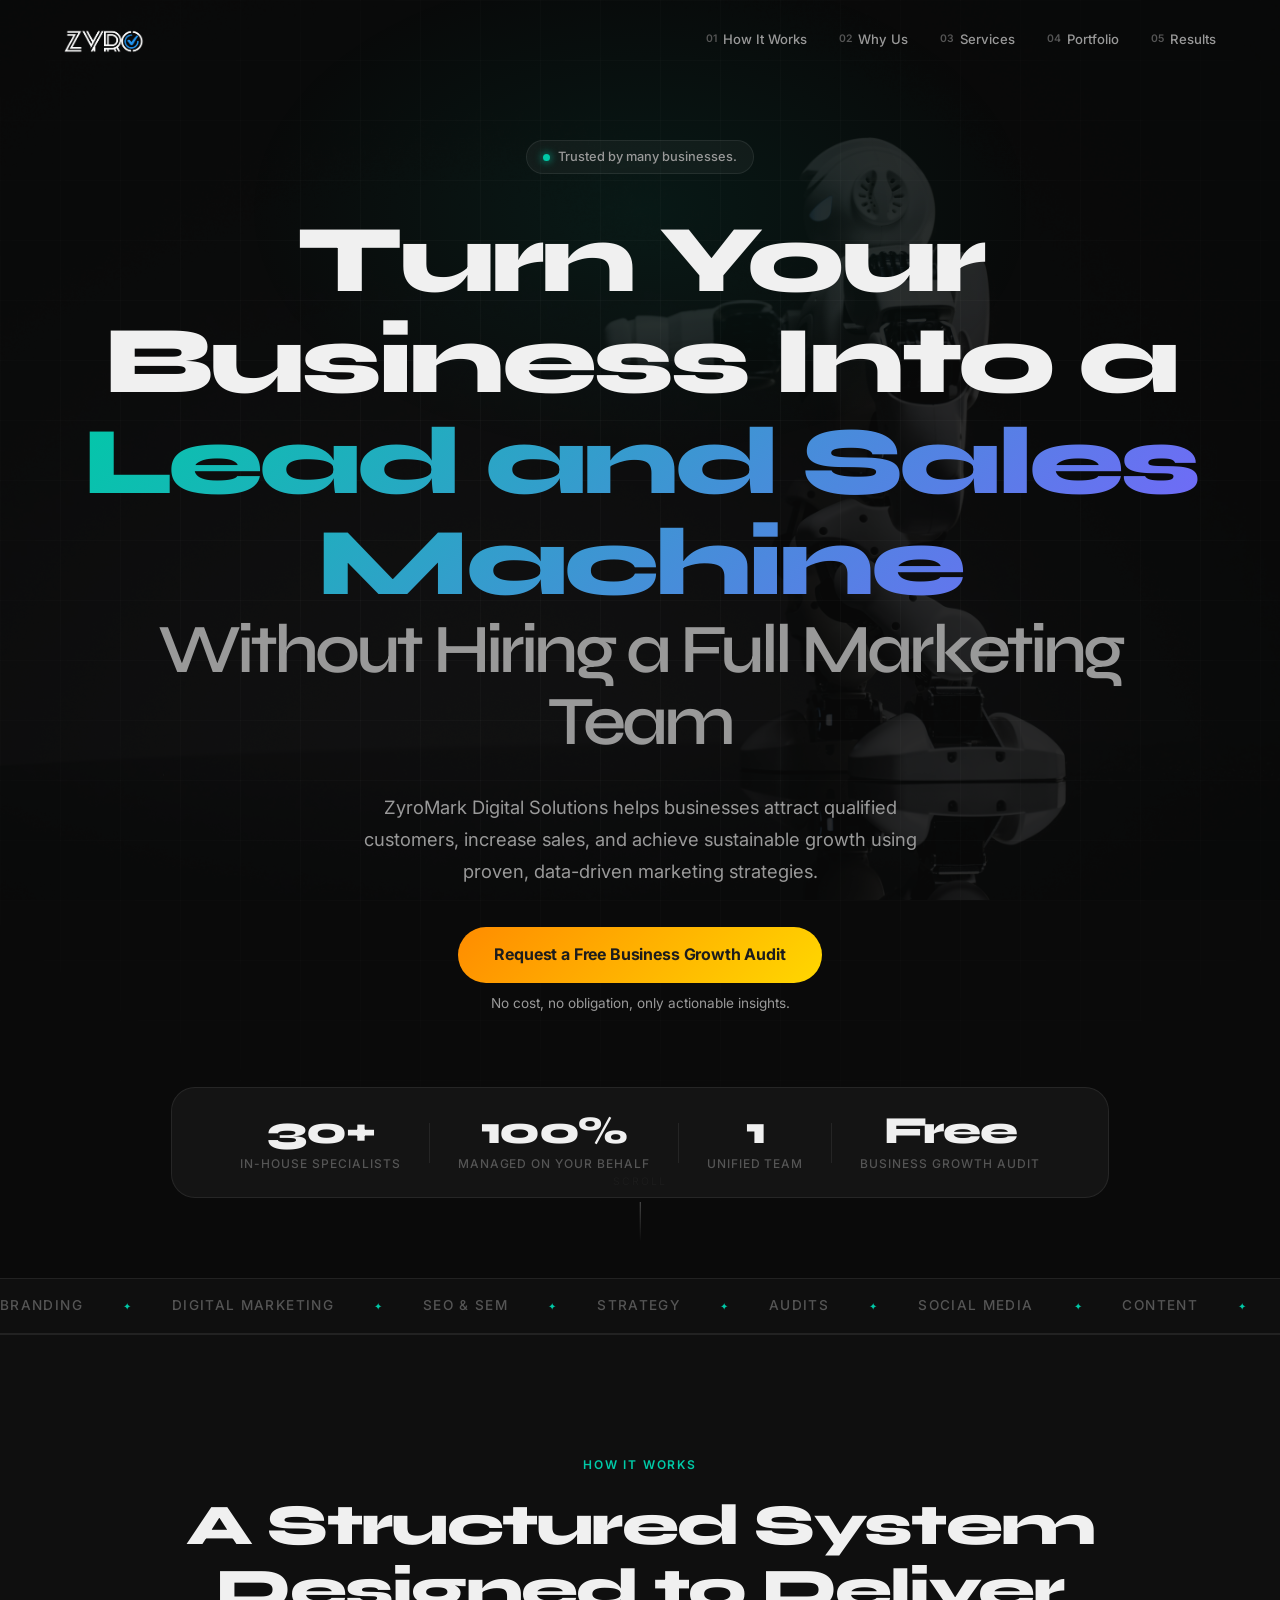
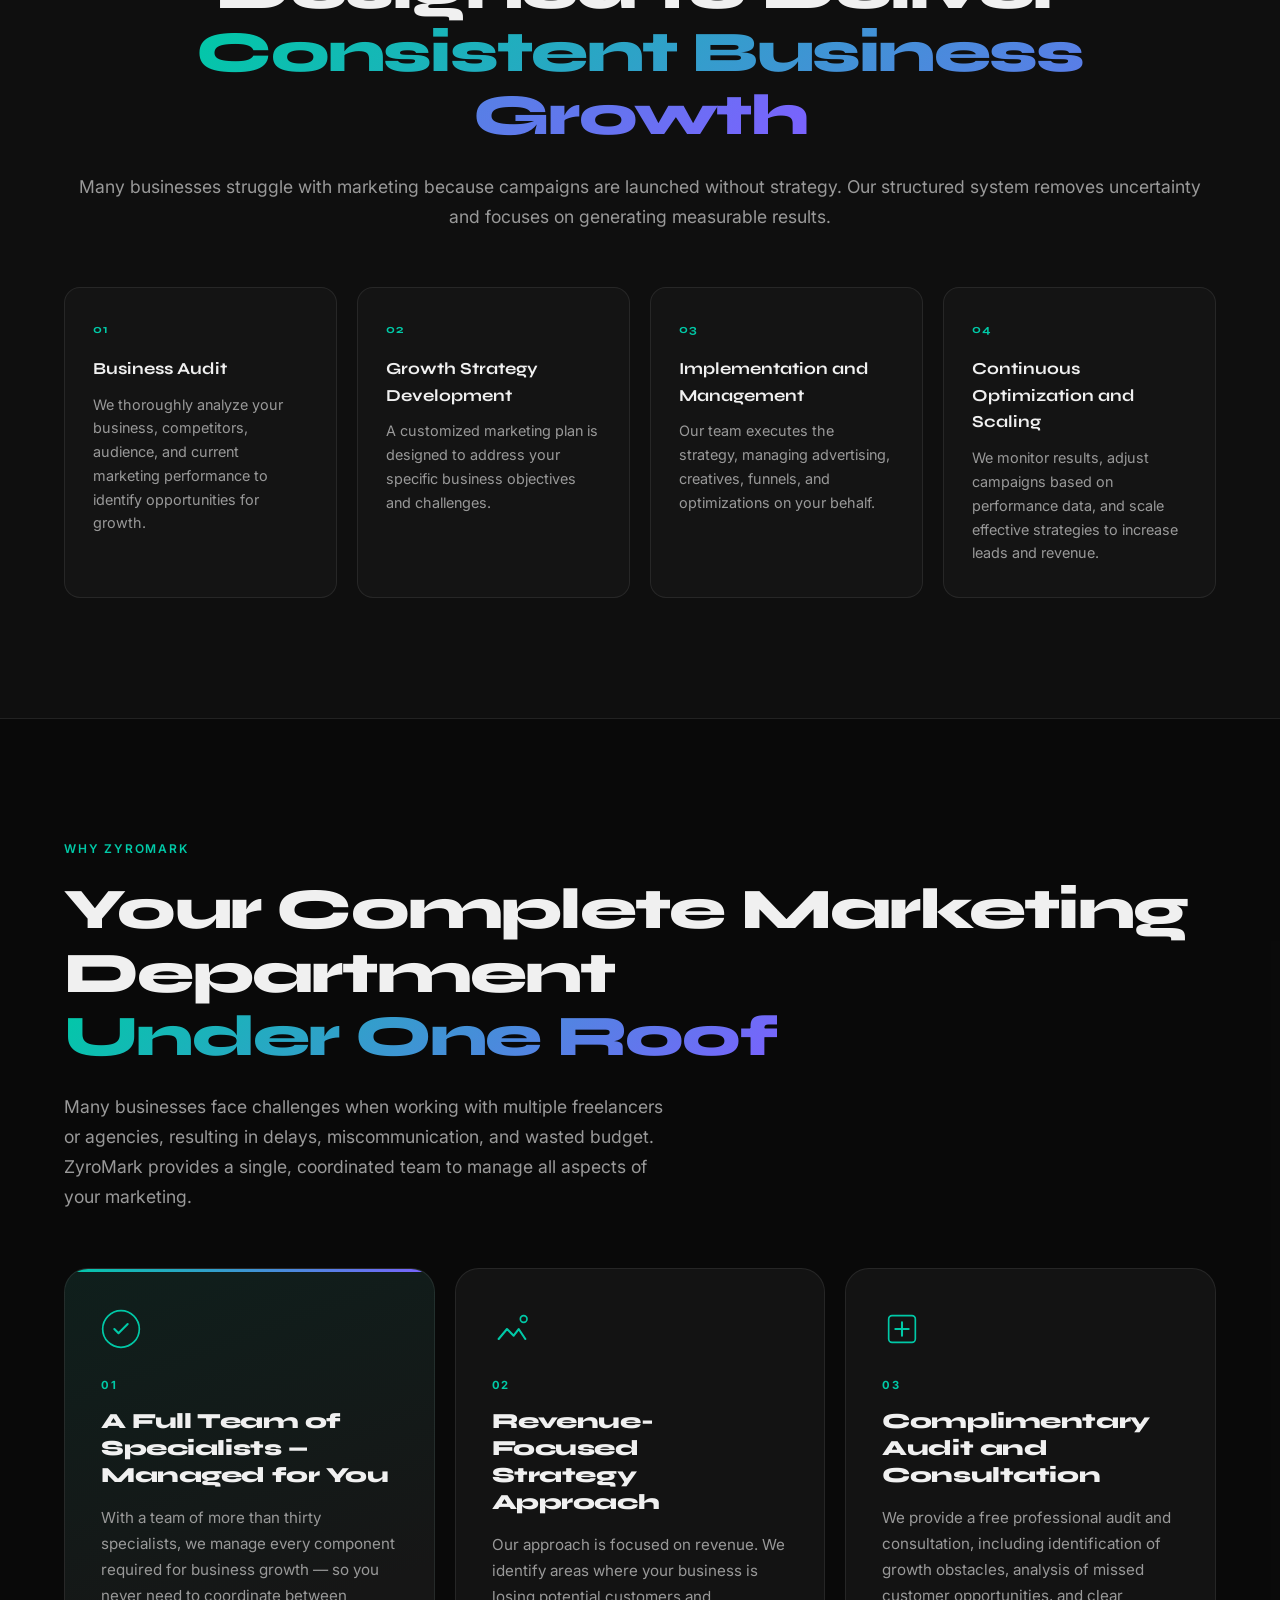
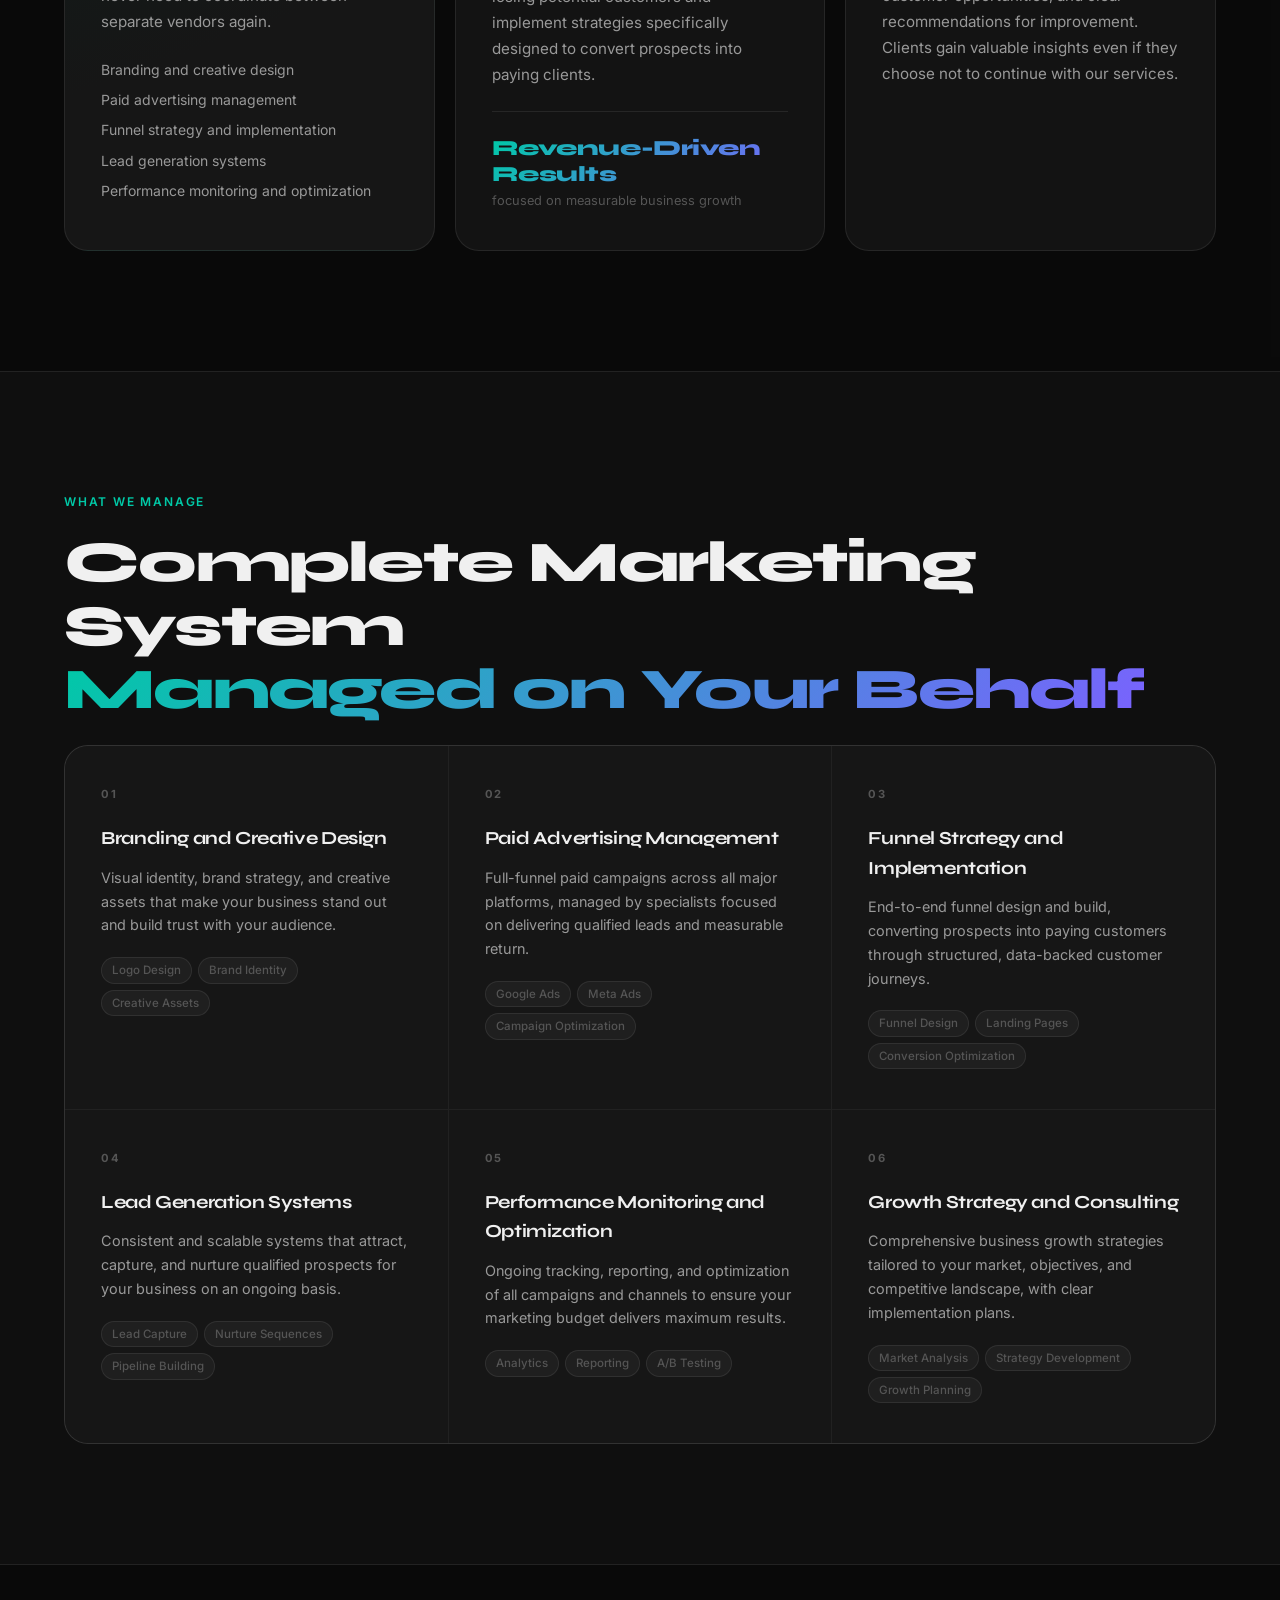
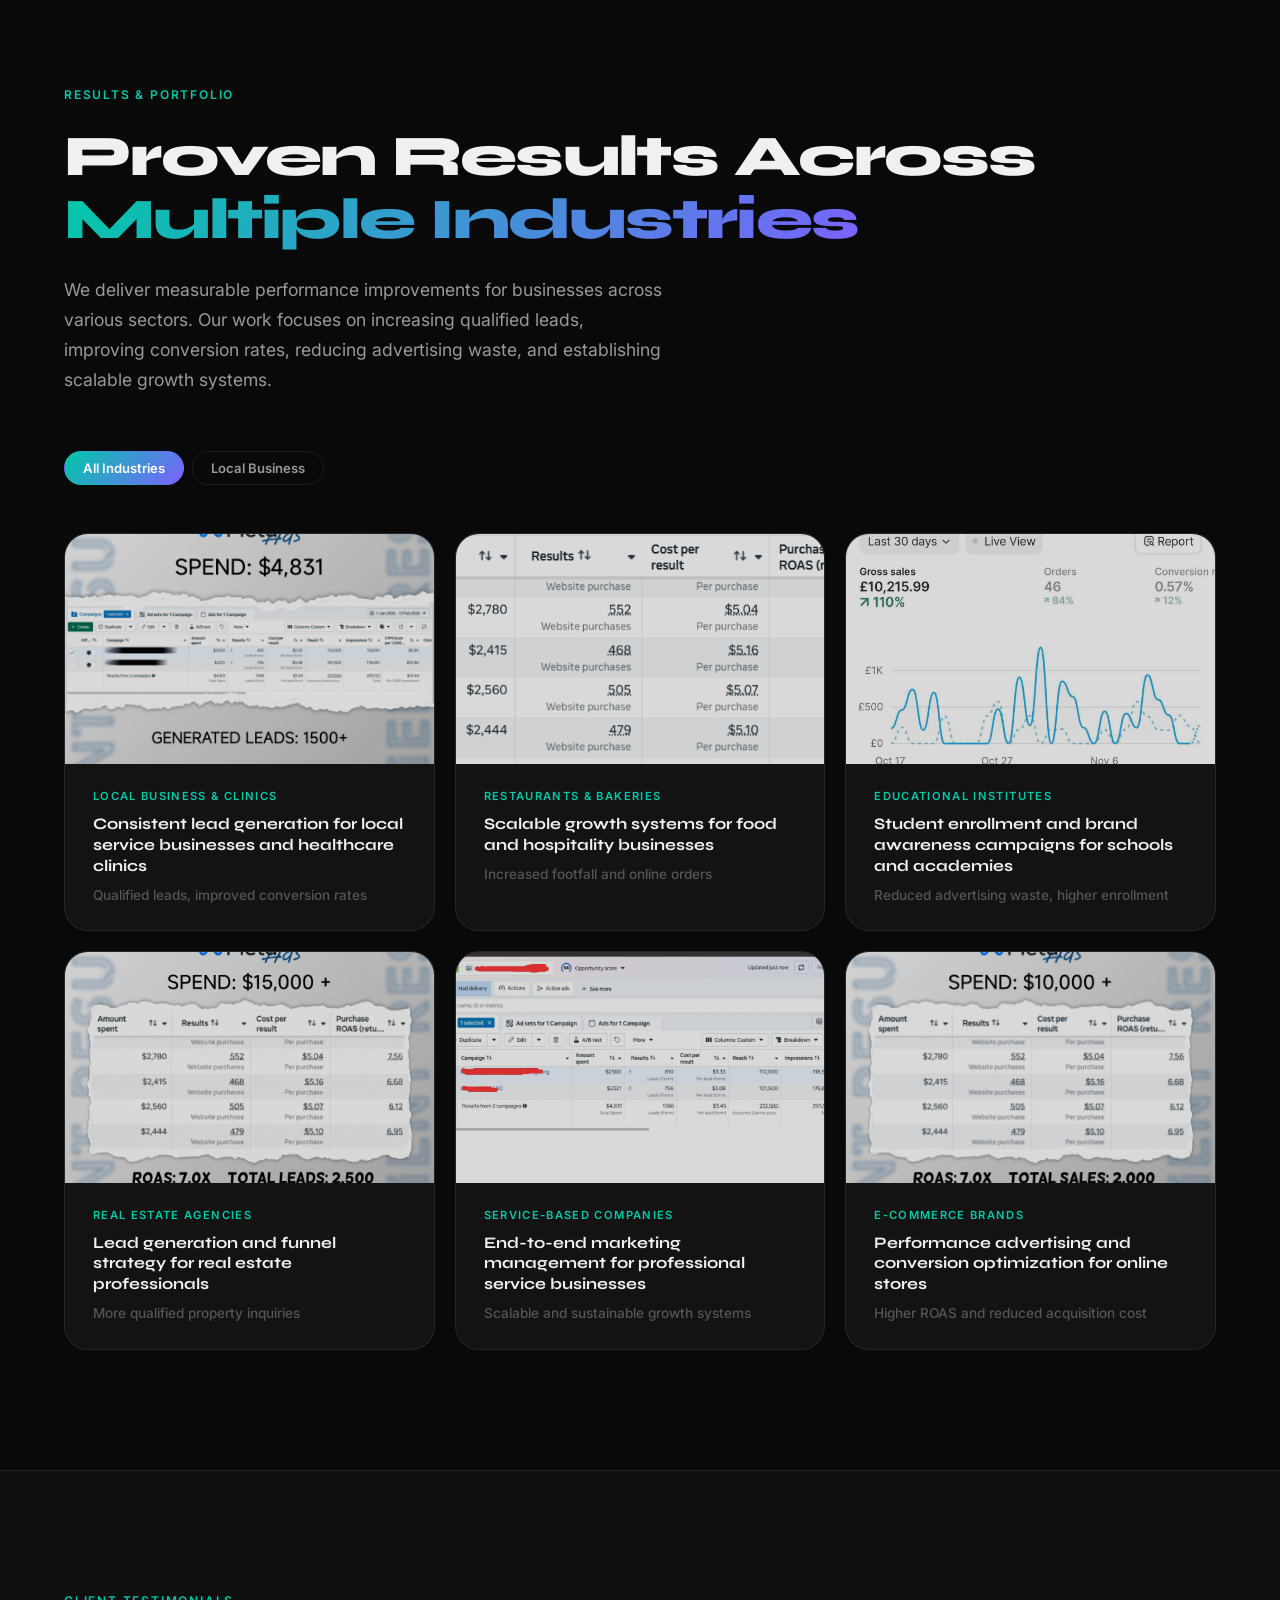
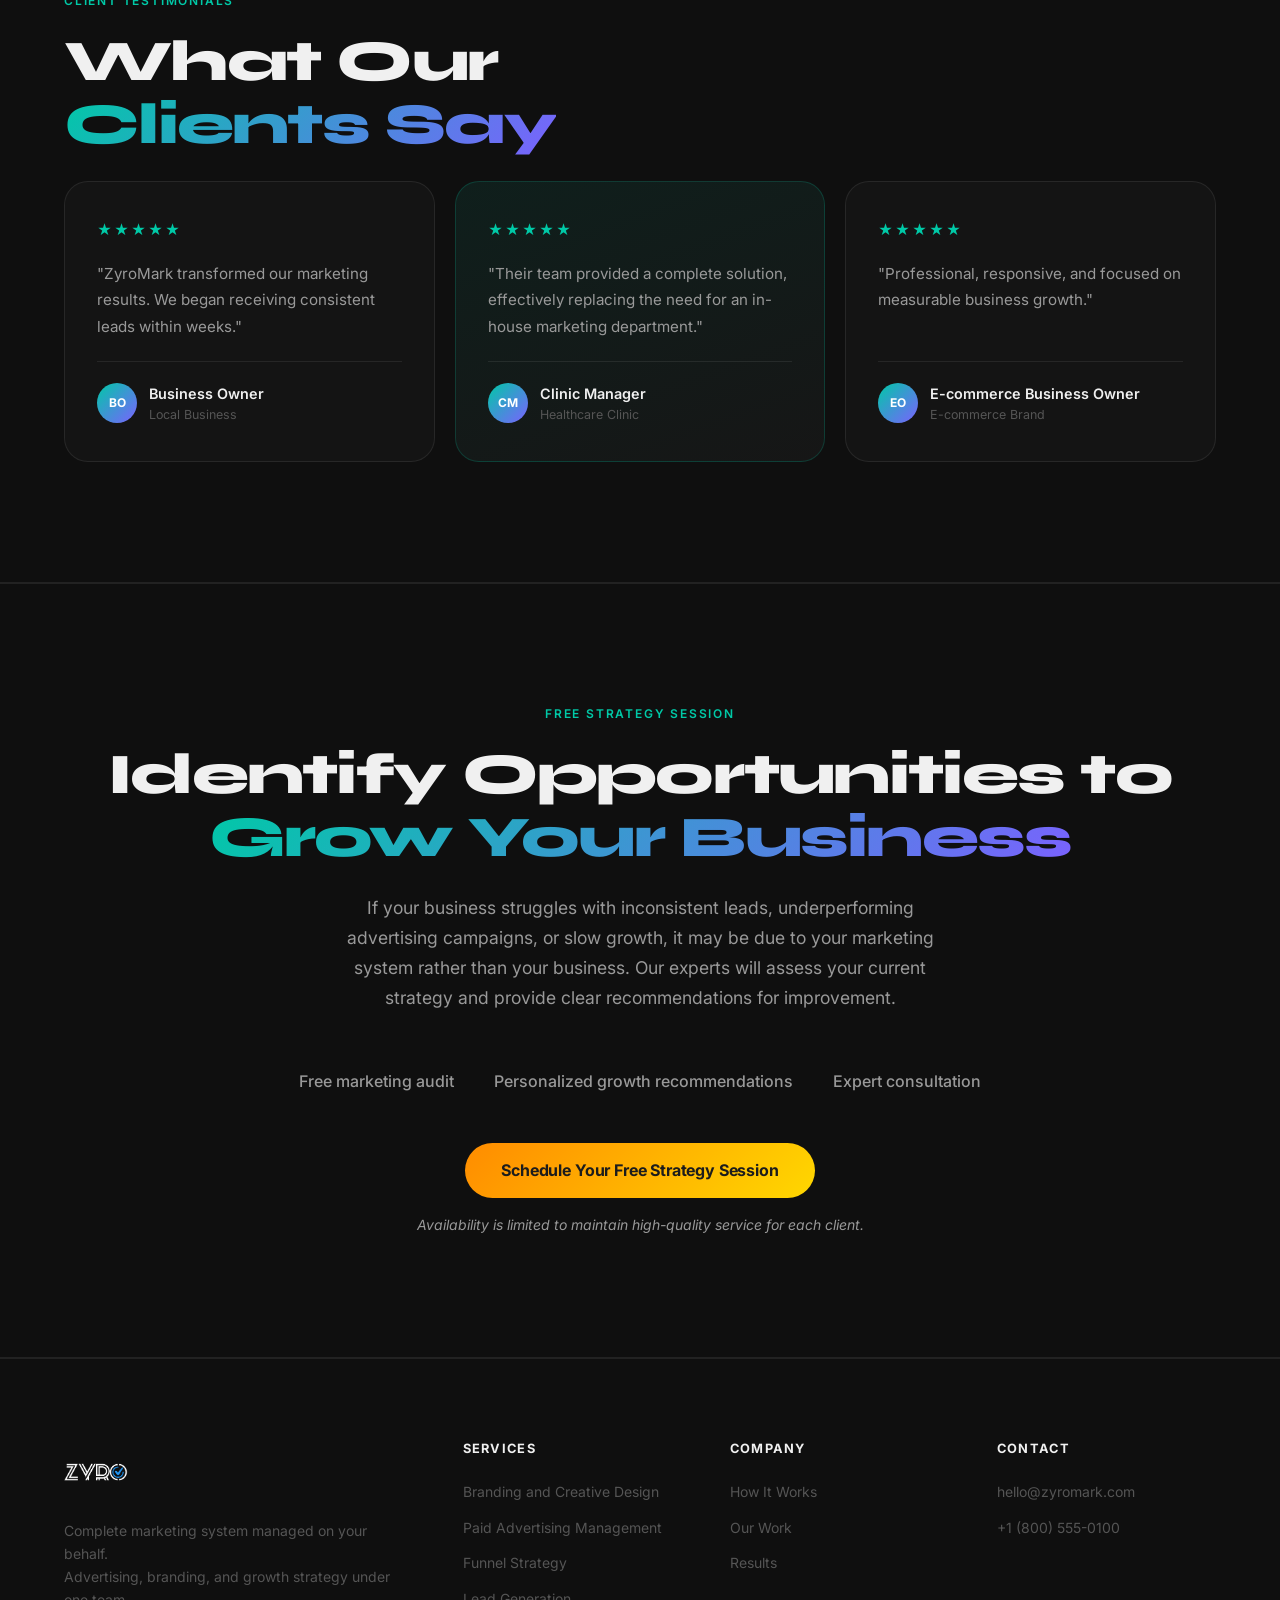
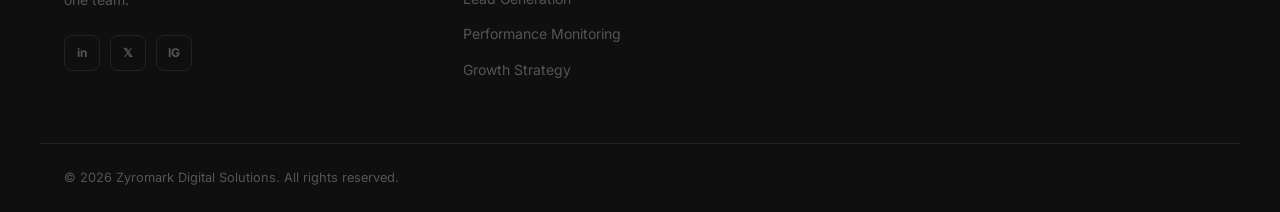
==== commit ea594990: "Add files via upload" ====
--- a/index.html
+++ b/index.html
@@ -117,20 +117,6 @@
         Many businesses struggle with marketing because campaigns are launched without strategy. Our structured system removes uncertainty and focuses on generating measurable results.
       </p>
 
-      <!-- Video Embed -->
-      <div class="video-wrapper reveal">
-        <div class="video-placeholder" id="videoPlaceholder">
-          <video
-            id="videoIframe"
-            class="video-iframe"
-            src="vid.mp4"
-            loop
-            playsinline
-            controls
-          ></video>
-        </div>
-      </div>
-
       <!-- Steps -->
       <div class="steps-grid">
         <div class="step-card reveal">
@@ -299,7 +285,7 @@
 
         <article class="portfolio-card reveal" data-category="marketing">
           <div class="portfolio-card__img">
-            <img src="https://images.unsplash.com/photo-1519494026892-80bbd2d6fd0d?w=700&q=80" alt="Local Business &amp; Clinics" class="portfolio-card__photo" />
+            <img src="zyro1.jpg" alt="Local Business &amp; Clinics" class="portfolio-card__photo" />
           </div>
           <div class="portfolio-card__info">
             <span class="portfolio-card__cat">Local Business &amp; Clinics</span>
@@ -310,7 +296,7 @@
 
         <article class="portfolio-card reveal" data-category="marketing">
           <div class="portfolio-card__img">
-            <img src="https://images.unsplash.com/photo-1414235077428-338989a2e8c0?w=700&q=80" alt="Restaurants &amp; Bakeries" class="portfolio-card__photo" />
+            <img src="zyro4.png" alt="Restaurants &amp; Bakeries" class="portfolio-card__photo" />
           </div>
           <div class="portfolio-card__info">
             <span class="portfolio-card__cat">Restaurants &amp; Bakeries</span>
@@ -321,7 +307,7 @@
 
         <article class="portfolio-card reveal" data-category="marketing">
           <div class="portfolio-card__img">
-            <img src="https://images.unsplash.com/photo-1580582932707-520aed937b7b?w=700&q=80" alt="Educational Institutes" class="portfolio-card__photo" />
+            <img src="zyro3.jpg" alt="Educational Institutes" class="portfolio-card__photo" />
           </div>
           <div class="portfolio-card__info">
             <span class="portfolio-card__cat">Educational Institutes</span>
@@ -332,7 +318,7 @@
 
         <article class="portfolio-card reveal" data-category="marketing">
           <div class="portfolio-card__img">
-            <img src="https://images.unsplash.com/photo-1560518883-ce09059eeffa?w=700&q=80" alt="Real Estate Agencies" class="portfolio-card__photo" />
+            <img src="zyro7.png" alt="Real Estate Agencies" class="portfolio-card__photo" />
           </div>
           <div class="portfolio-card__info">
             <span class="portfolio-card__cat">Real Estate Agencies</span>
@@ -343,7 +329,7 @@
 
         <article class="portfolio-card reveal" data-category="marketing">
           <div class="portfolio-card__img">
-            <img src="https://images.unsplash.com/photo-1600880292203-757bb62b4baf?w=700&q=80" alt="Service-Based Companies" class="portfolio-card__photo" />
+            <img src="zyro5.jpg" alt="Service-Based Companies" class="portfolio-card__photo" />
           </div>
           <div class="portfolio-card__info">
             <span class="portfolio-card__cat">Service-Based Companies</span>
@@ -354,7 +340,7 @@
 
         <article class="portfolio-card reveal" data-category="marketing">
           <div class="portfolio-card__img">
-            <img src="https://images.unsplash.com/photo-1556742049-0cfed4f6a45d?w=700&q=80" alt="E-commerce Brands" class="portfolio-card__photo" />
+            <img src="zyro2.jpg" alt="E-commerce Brands" class="portfolio-card__photo" />
           </div>
           <div class="portfolio-card__info">
             <span class="portfolio-card__cat">E-commerce Brands</span>
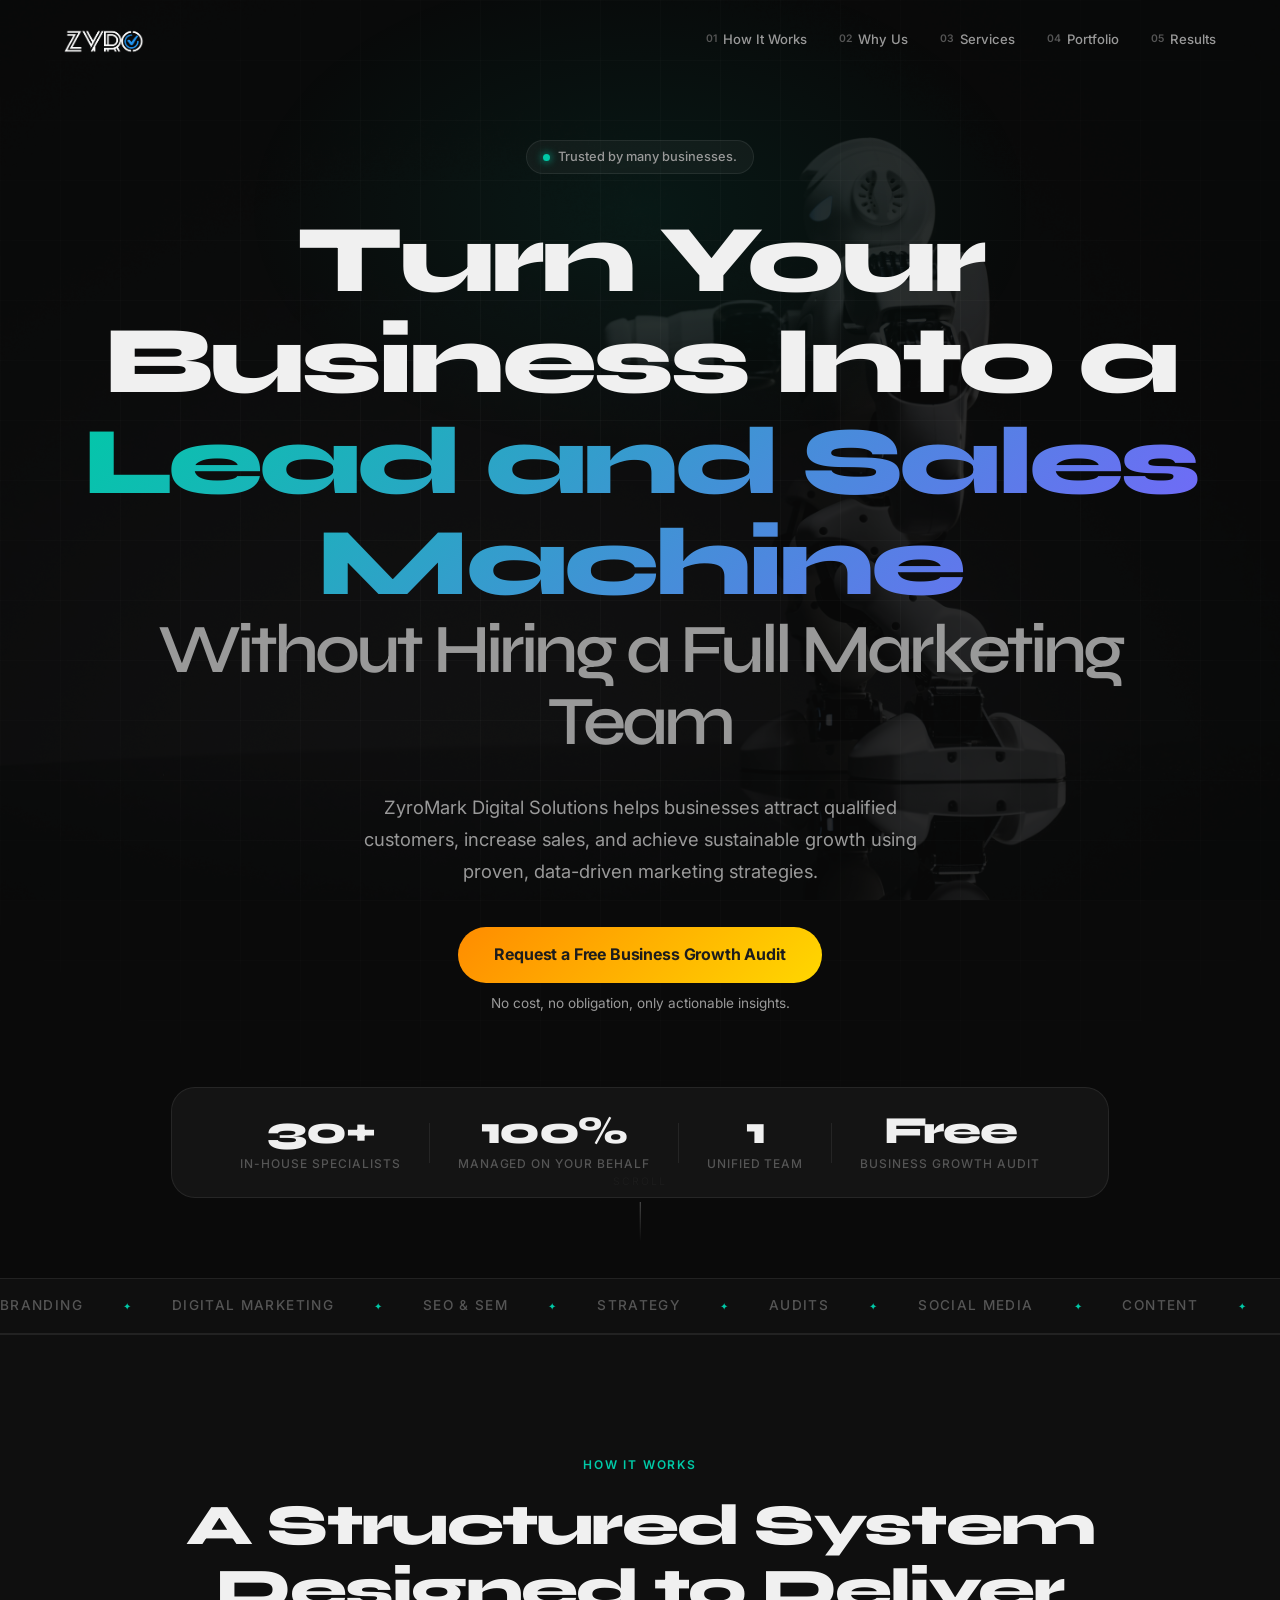
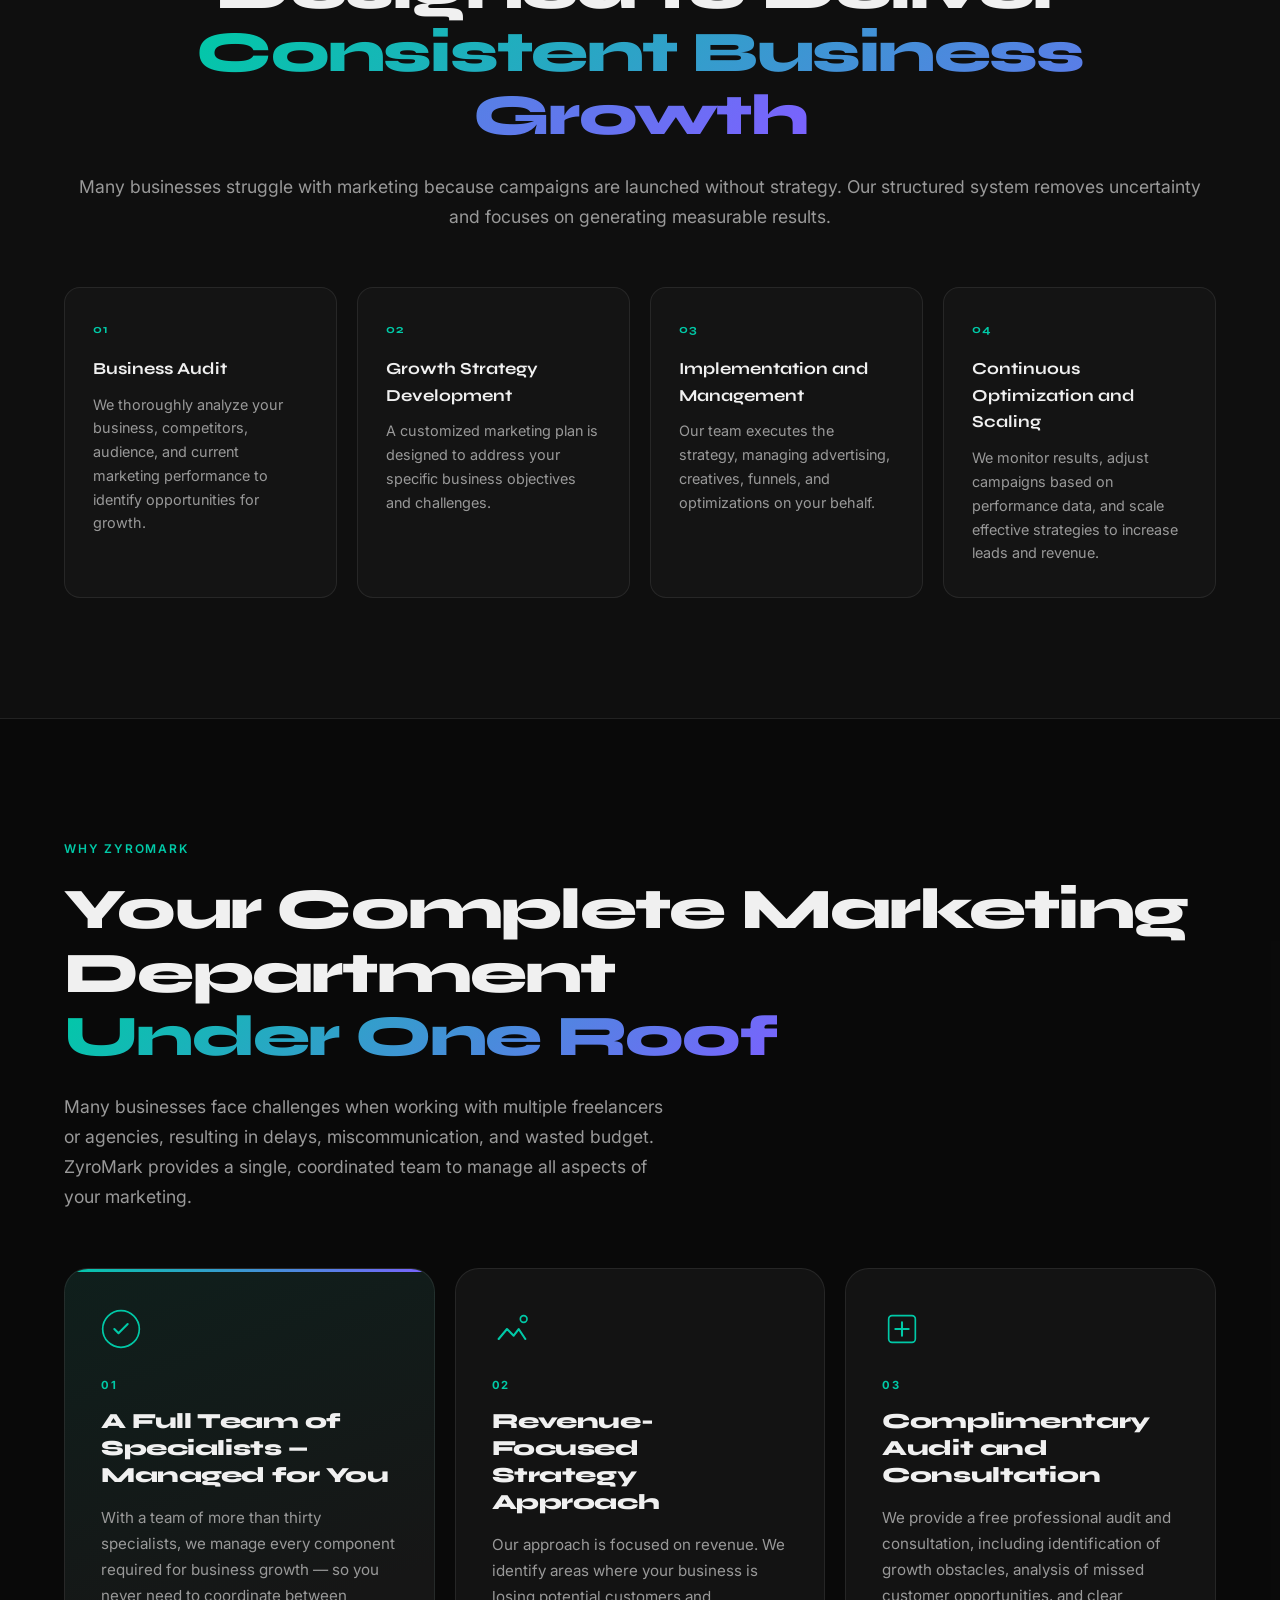
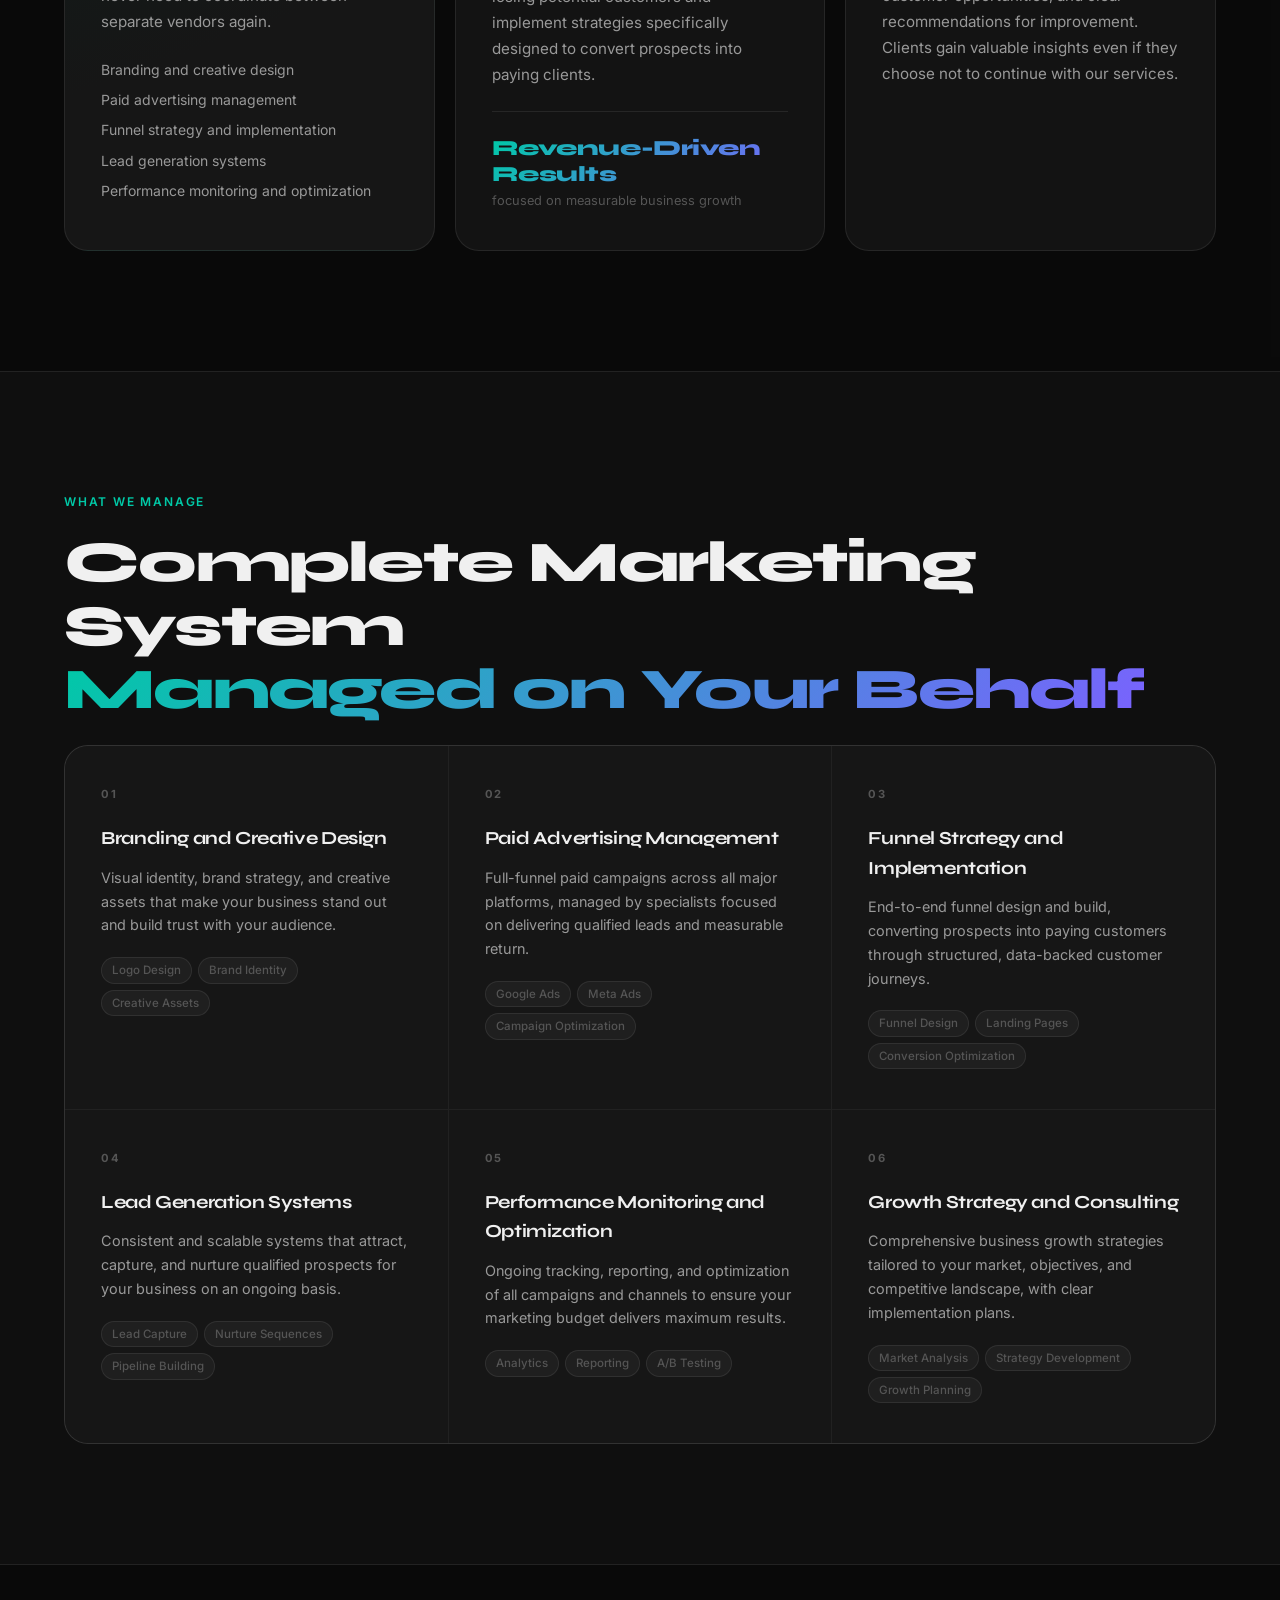
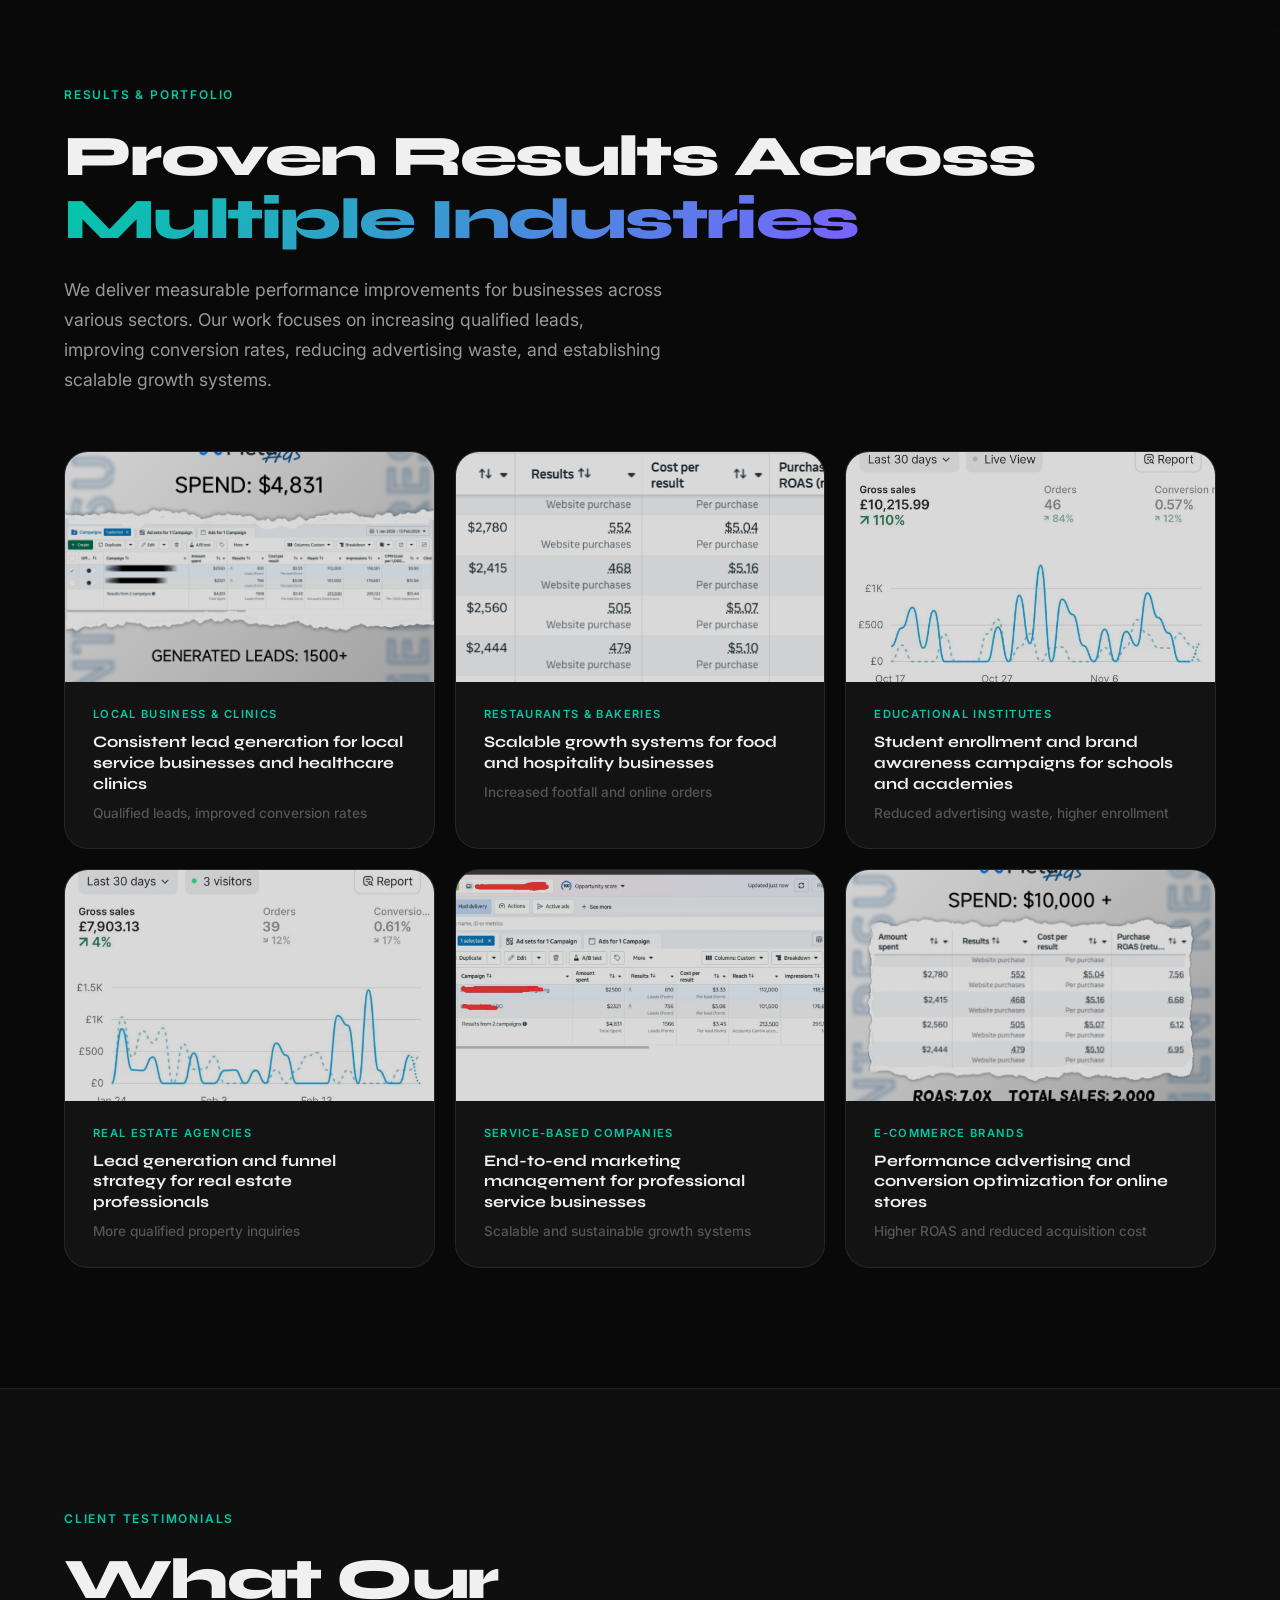
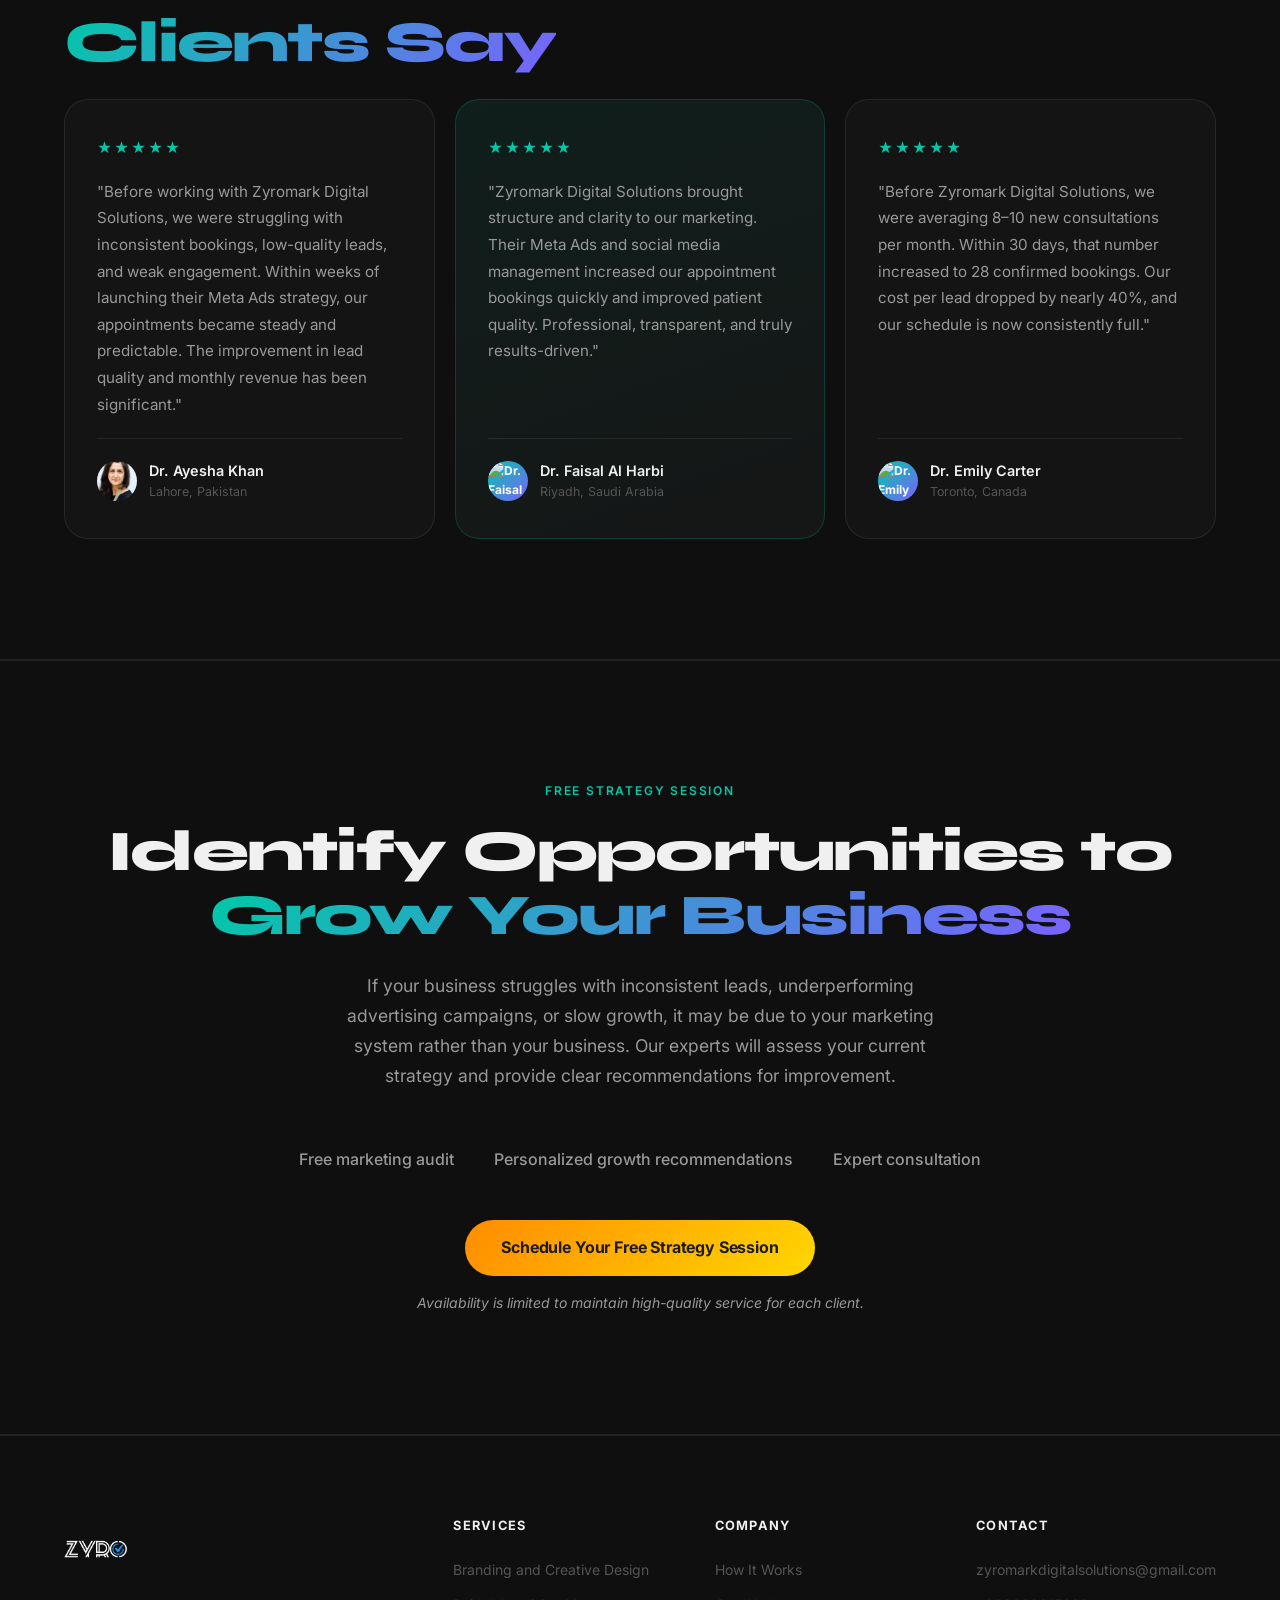
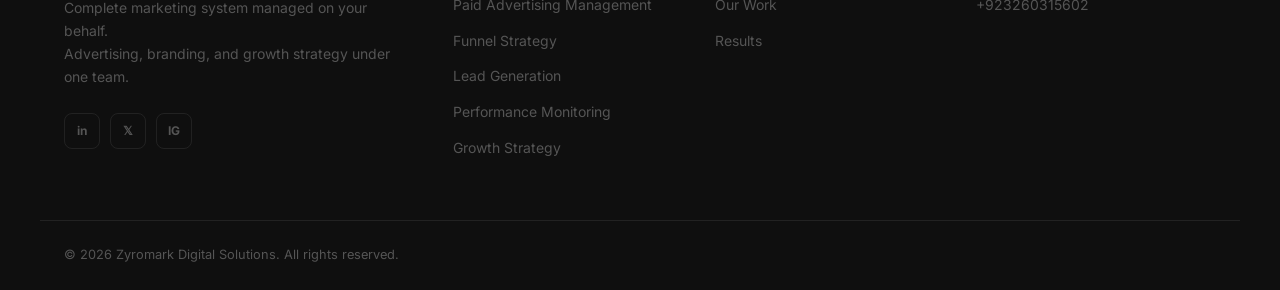
==== commit e70f8ffe: "Add files via upload" ====
--- a/index.html
+++ b/index.html
@@ -276,11 +276,6 @@
         We deliver measurable performance improvements for businesses across various sectors. Our work focuses on increasing qualified leads, improving conversion rates, reducing advertising waste, and establishing scalable growth systems.
       </p>
 
-      <div class="portfolio-filter reveal">
-        <button class="filter-btn active" data-filter="all">All Industries</button>
-        <button class="filter-btn" data-filter="marketing">Local Business</button>
-      </div>
-
       <div class="portfolio-grid" id="portfolioGrid">
 
         <article class="portfolio-card reveal" data-category="marketing">
@@ -318,7 +313,7 @@
 
         <article class="portfolio-card reveal" data-category="marketing">
           <div class="portfolio-card__img">
-            <img src="zyro7.png" alt="Real Estate Agencies" class="portfolio-card__photo" />
+            <img src="brand.jpeg" alt="Real Estate Agencies" class="portfolio-card__photo" />
           </div>
           <div class="portfolio-card__info">
             <span class="portfolio-card__cat">Real Estate Agencies</span>
@@ -366,13 +361,15 @@
         <div class="testimonial-card reveal">
           <div class="testimonial-card__stars">★★★★★</div>
           <blockquote class="testimonial-card__quote">
-            "ZyroMark transformed our marketing results. We began receiving consistent leads within weeks."
+            "Before working with Zyromark Digital Solutions, we were struggling with inconsistent bookings, low-quality leads, and weak engagement. Within weeks of launching their Meta Ads strategy, our appointments became steady and predictable. The improvement in lead quality and monthly revenue has been significant."
           </blockquote>
           <div class="testimonial-card__author">
-            <div class="testimonial-card__avatar">BO</div>
+            <div class="testimonial-card__avatar">
+              <img src="ayesha.jpg" alt="Dr. Ayesha Khan" />
+            </div>
             <div>
-              <div class="testimonial-card__name">Business Owner</div>
-              <div class="testimonial-card__role">Local Business</div>
+              <div class="testimonial-card__name">Dr. Ayesha Khan</div>
+              <div class="testimonial-card__role">Lahore, Pakistan</div>
             </div>
           </div>
         </div>
@@ -380,13 +377,15 @@
         <div class="testimonial-card testimonial-card--accent reveal">
           <div class="testimonial-card__stars">★★★★★</div>
           <blockquote class="testimonial-card__quote">
-            "Their team provided a complete solution, effectively replacing the need for an in-house marketing department."
+            "Zyromark Digital Solutions brought structure and clarity to our marketing. Their Meta Ads and social media management increased our appointment bookings quickly and improved patient quality. Professional, transparent, and truly results-driven."
           </blockquote>
           <div class="testimonial-card__author">
-            <div class="testimonial-card__avatar">CM</div>
+            <div class="testimonial-card__avatar">
+              <img src="https://randomuser.me/api/portraits/men/52.jpg" alt="Dr. Faisal Al Harbi" />
+            </div>
             <div>
-              <div class="testimonial-card__name">Clinic Manager</div>
-              <div class="testimonial-card__role">Healthcare Clinic</div>
+              <div class="testimonial-card__name">Dr. Faisal Al Harbi</div>
+              <div class="testimonial-card__role">Riyadh, Saudi Arabia</div>
             </div>
           </div>
         </div>
@@ -394,13 +393,15 @@
         <div class="testimonial-card reveal">
           <div class="testimonial-card__stars">★★★★★</div>
           <blockquote class="testimonial-card__quote">
-            "Professional, responsive, and focused on measurable business growth."
+            "Before Zyromark Digital Solutions, we were averaging 8–10 new consultations per month. Within 30 days, that number increased to 28 confirmed bookings. Our cost per lead dropped by nearly 40%, and our schedule is now consistently full."
           </blockquote>
           <div class="testimonial-card__author">
-            <div class="testimonial-card__avatar">EO</div>
+            <div class="testimonial-card__avatar">
+              <img src="https://randomuser.me/api/portraits/women/65.jpg" alt="Dr. Emily Carter" />
+            </div>
             <div>
-              <div class="testimonial-card__name">E-commerce Business Owner</div>
-              <div class="testimonial-card__role">E-commerce Brand</div>
+              <div class="testimonial-card__name">Dr. Emily Carter</div>
+              <div class="testimonial-card__role">Toronto, Canada</div>
             </div>
           </div>
         </div>
@@ -433,7 +434,7 @@
       </div>
 
       <div class="cta-box reveal">
-        <a href="mailto:hello@zyromark.com" class="btn btn--cta btn--lg">Schedule Your Free Strategy Session</a>
+        <a href="mailto:zyromarkdigitalsolutions@gmail.com" class="btn btn--cta btn--lg">Schedule Your Free Strategy Session</a>
         <p class="cta-box__note">Availability is limited to maintain high-quality service for each client.</p>
       </div>
     </div>
@@ -475,8 +476,8 @@
       <div class="footer__col">
         <h4 class="footer__col-title">Contact</h4>
         <ul class="footer__links">
-          <li><a href="mailto:hello@zyromark.com">hello@zyromark.com</a></li>
-          <li><a href="tel:+18005550100">+1 (800) 555-0100</a></li>
+          <li><a href="mailto:zyromarkdigitalsolutions@gmail.com">zyromarkdigitalsolutions@gmail.com</a></li>
+          <li><a href="tel:+923260315602">+923260315602</a></li>
         </ul>
       </div>
     </div>
--- a/styles.css
+++ b/styles.css
@@ -1185,6 +1185,13 @@
   font-weight: 700;
   color: #fff;
   flex-shrink: 0;
+  overflow: hidden;
+}
+
+.testimonial-card__avatar img {
+  width: 100%;
+  height: 100%;
+  object-fit: cover;
 }
 
 .testimonial-card__name {
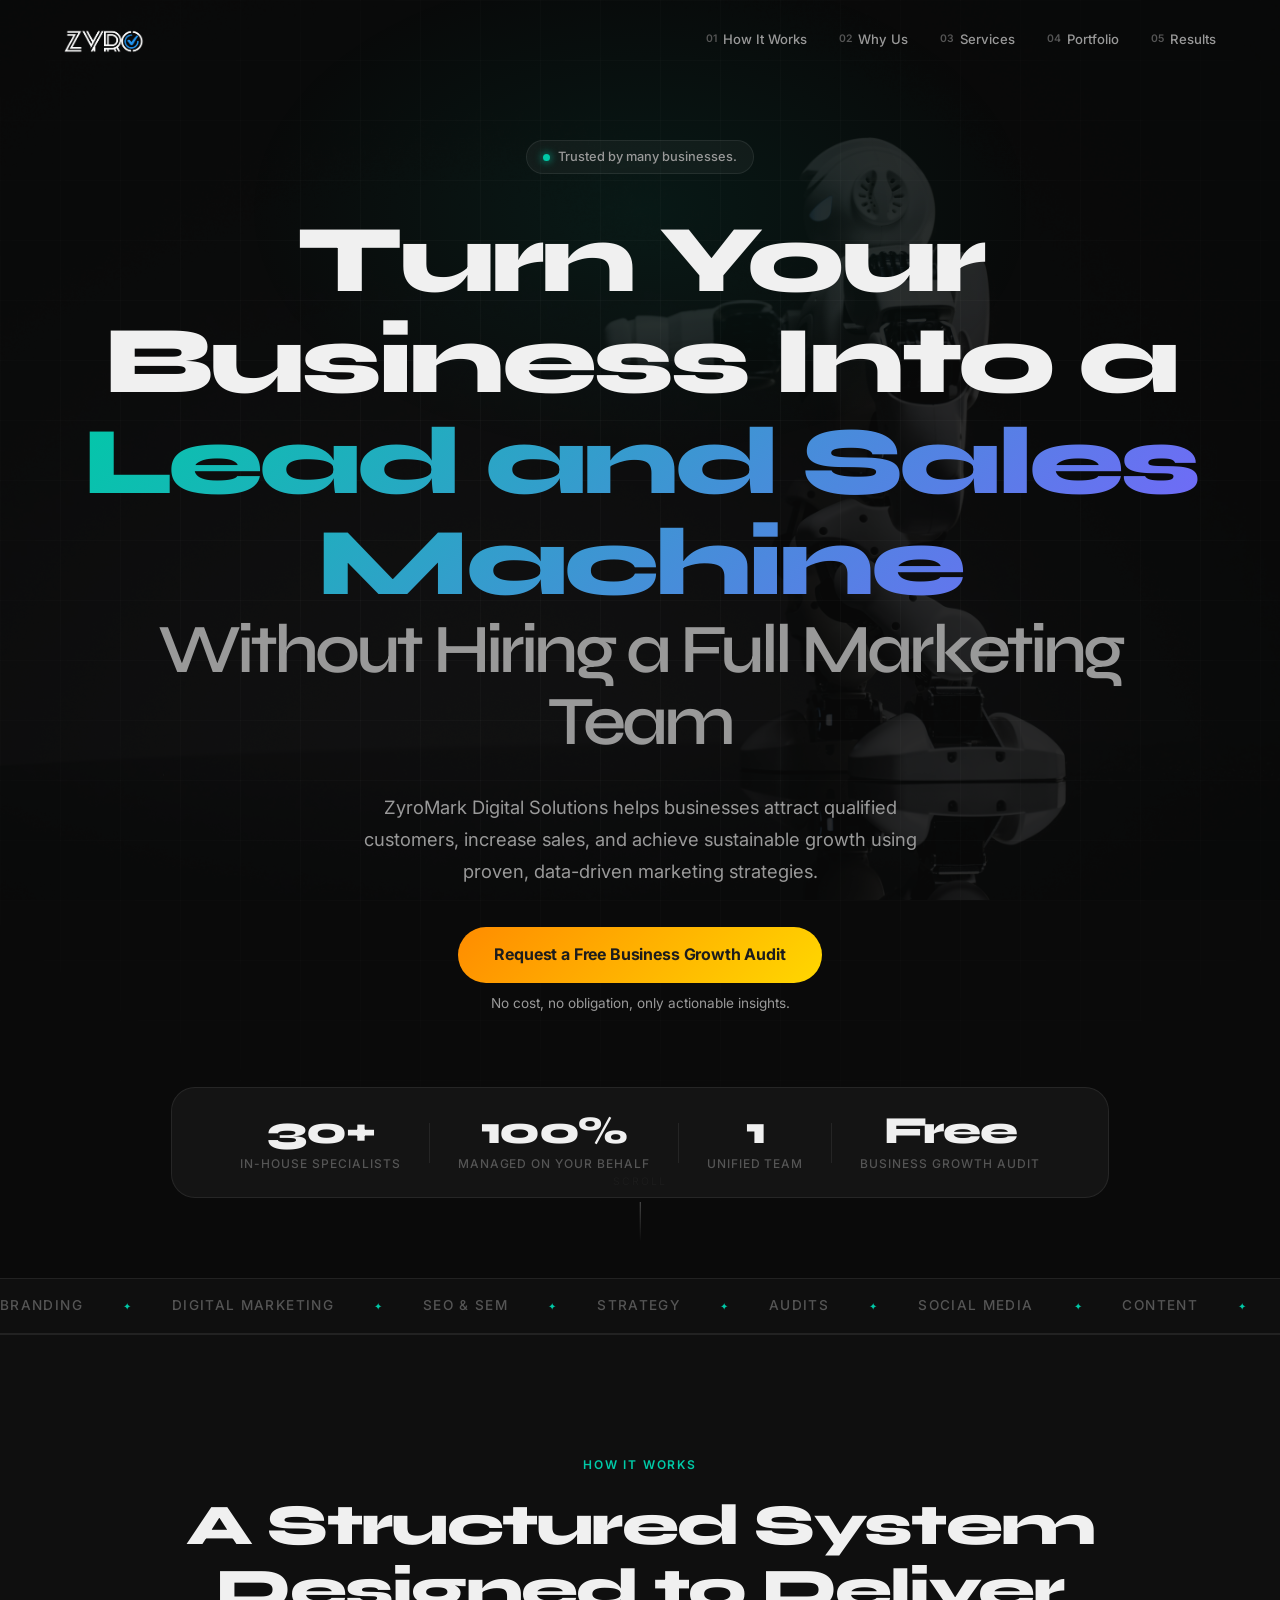
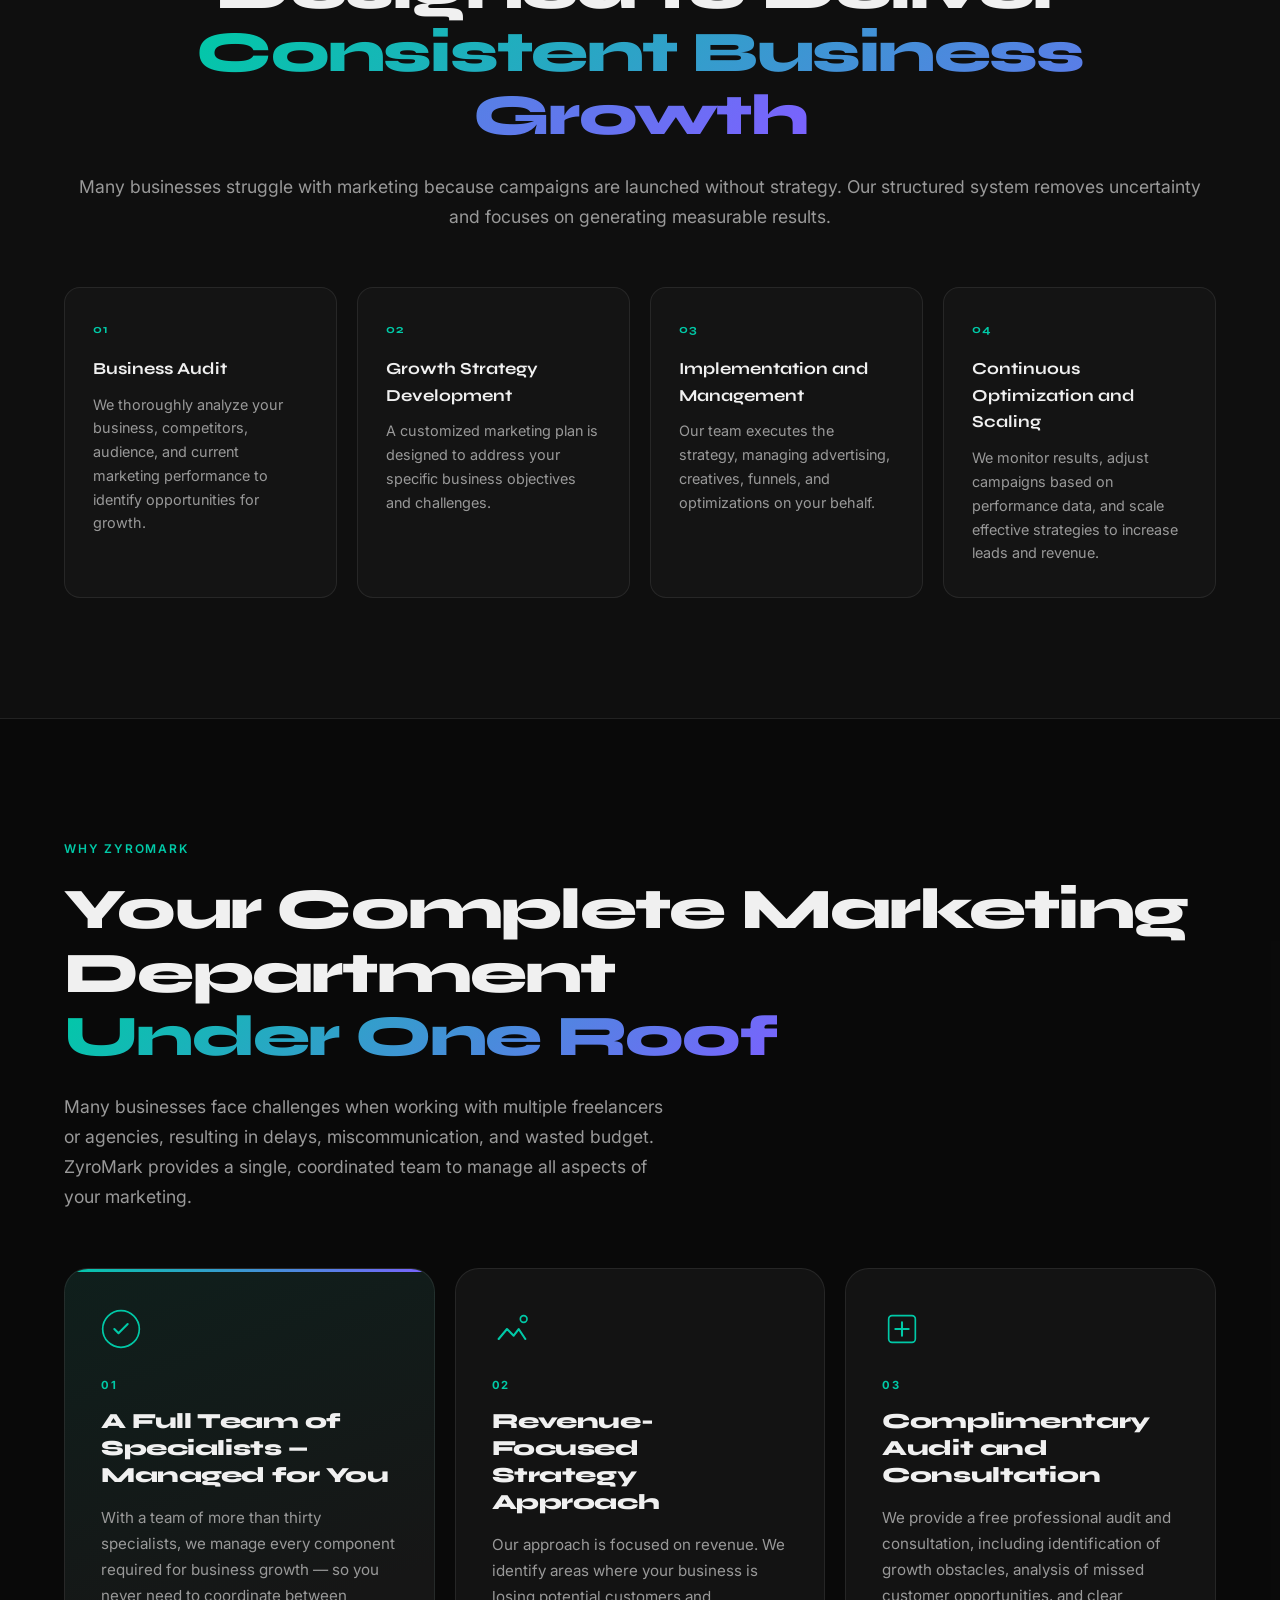
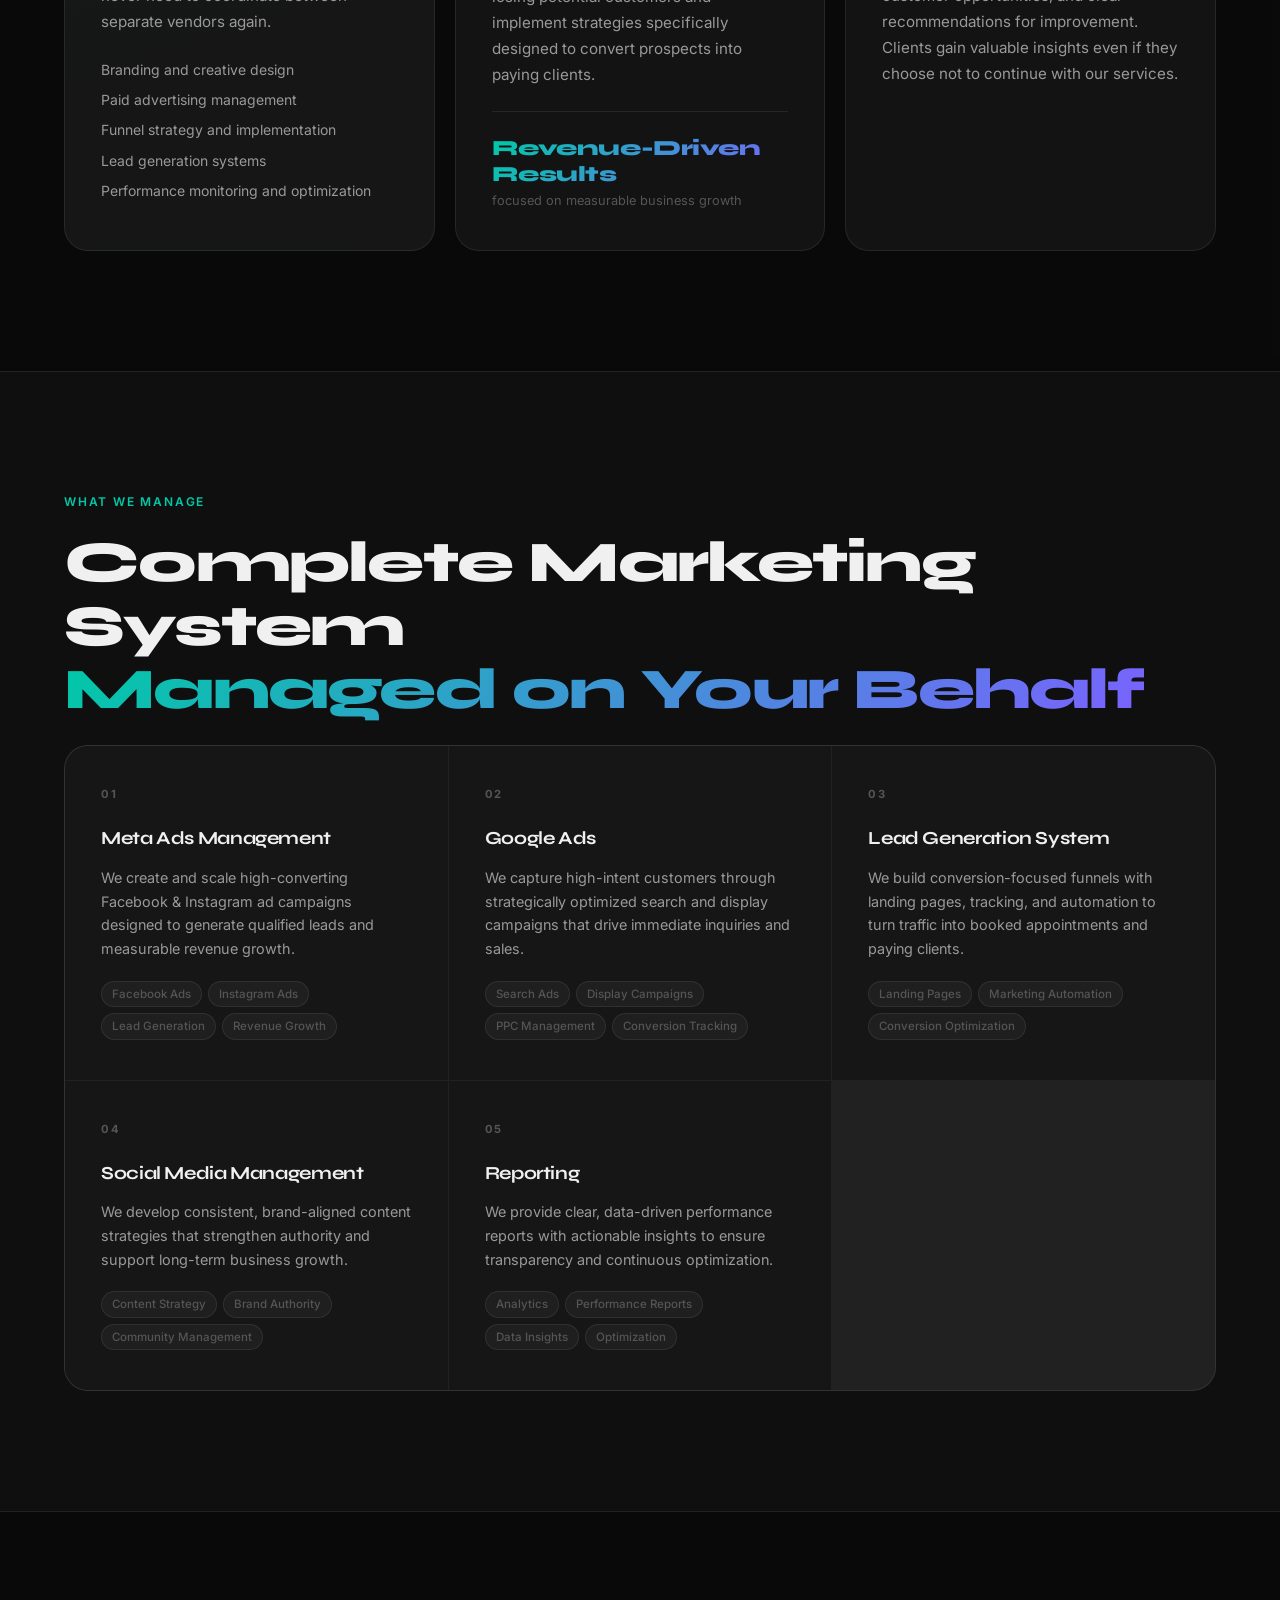
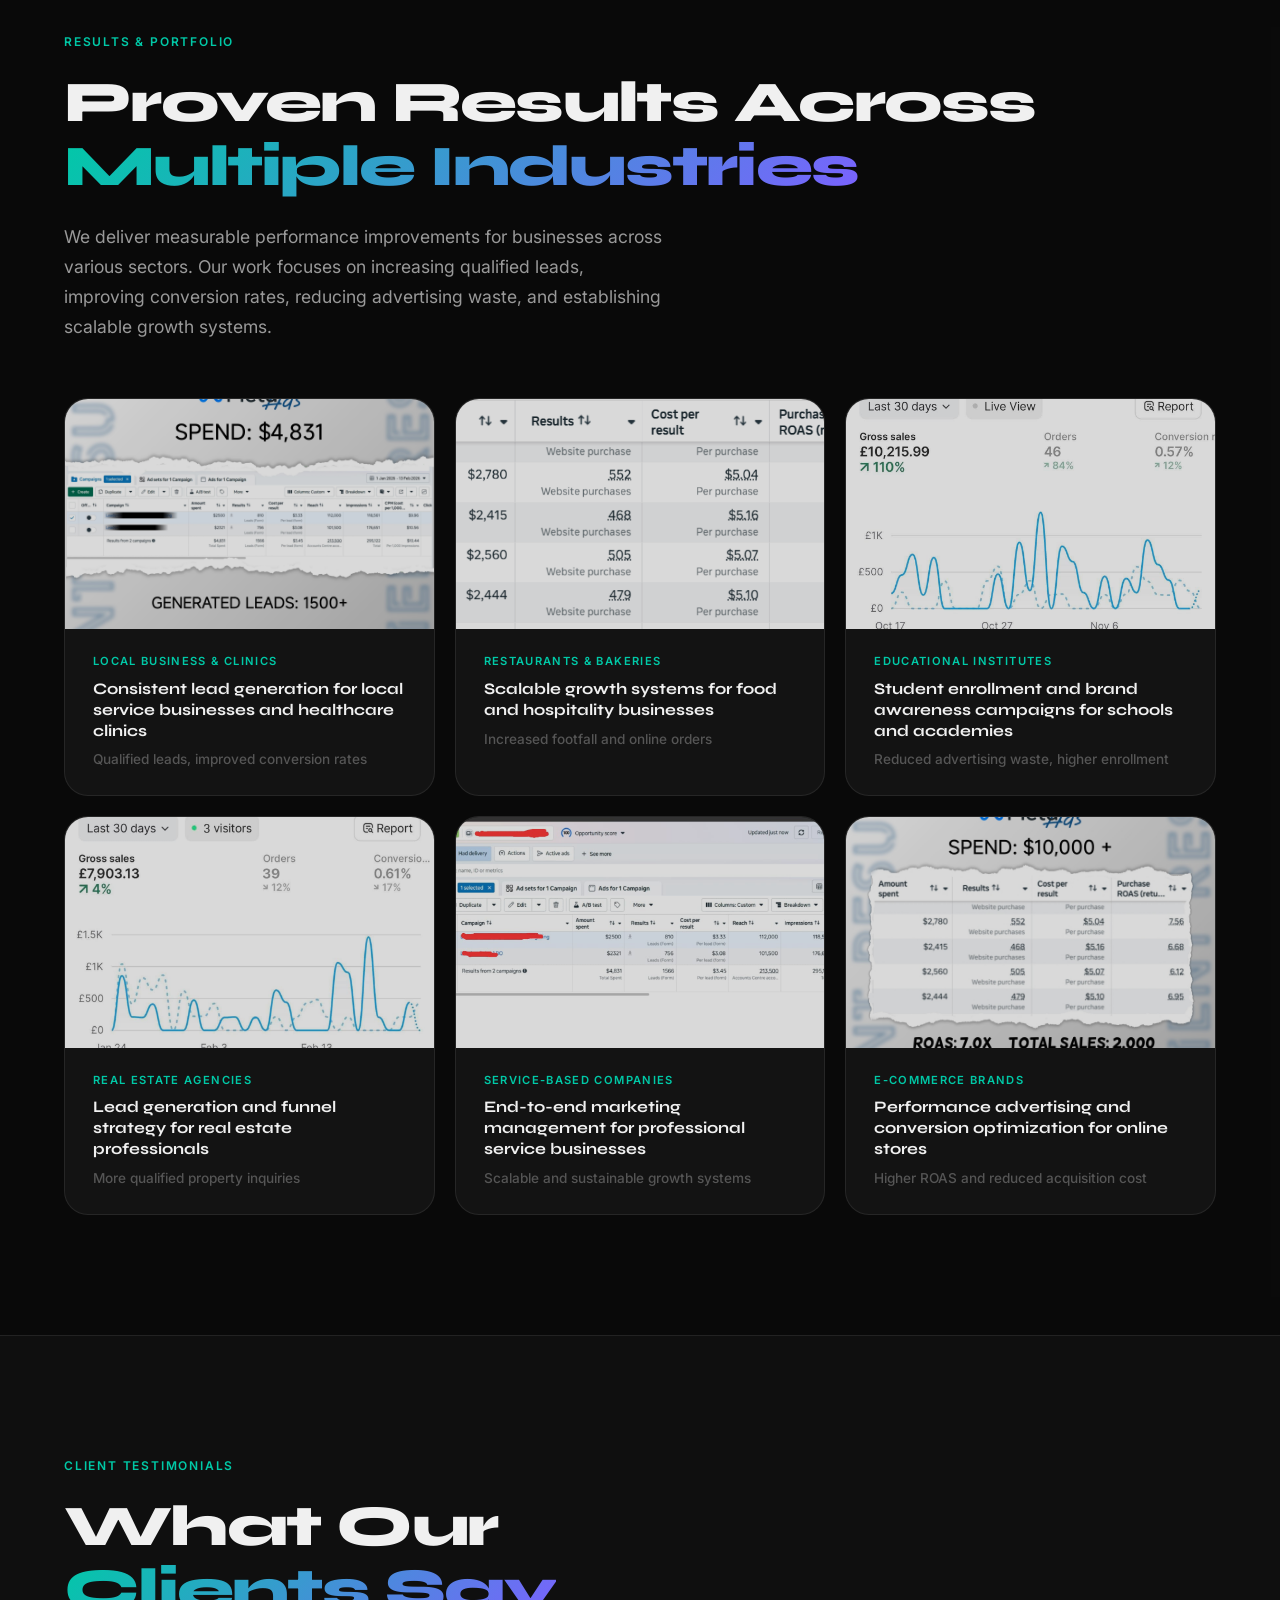
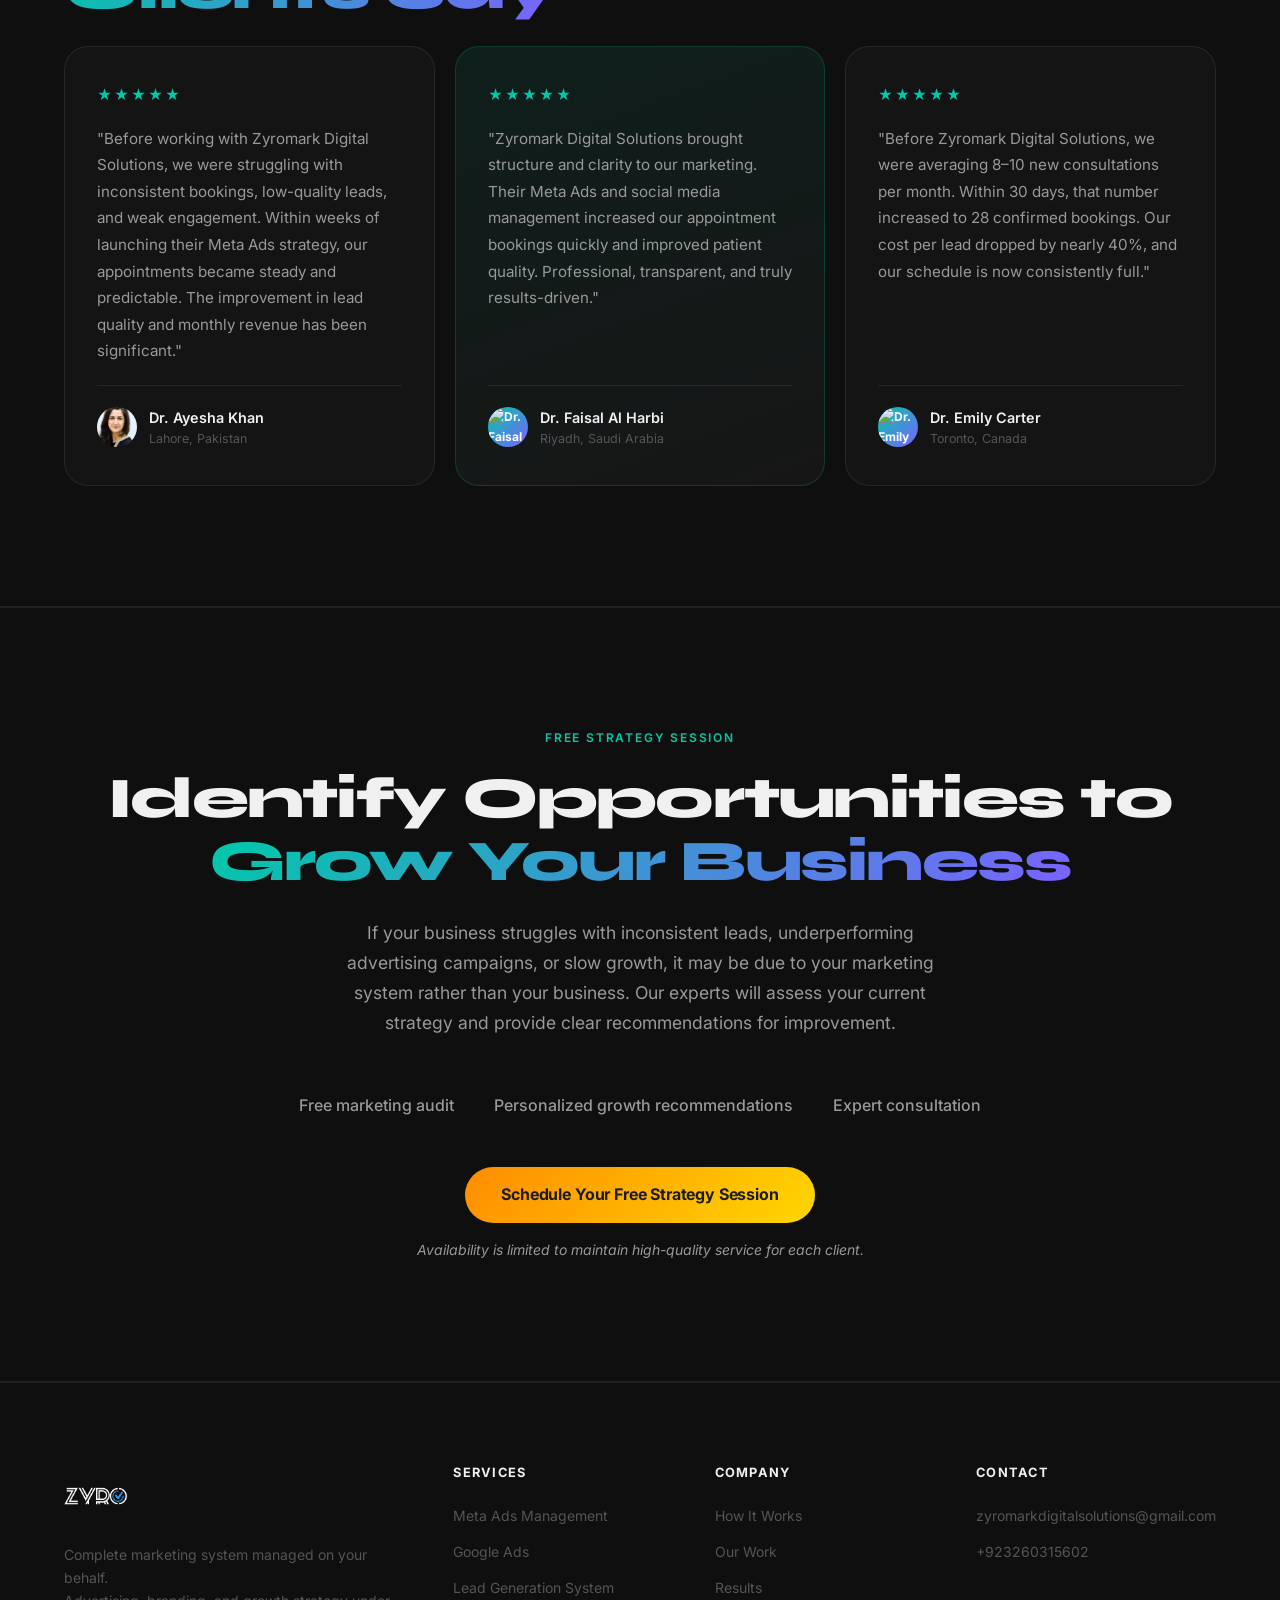
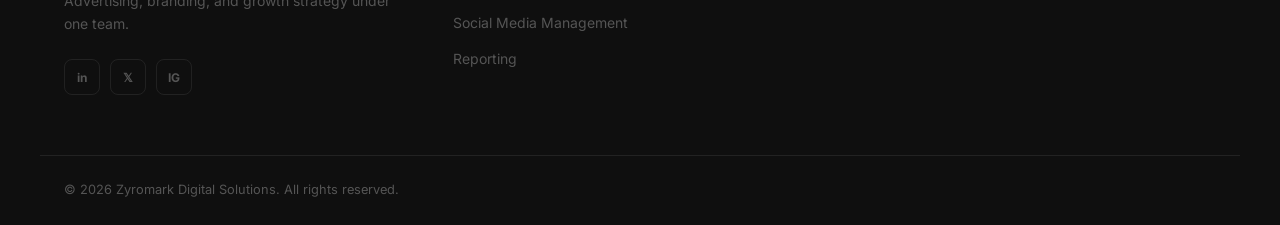
==== commit 9d2eedc3: "Add files via upload" ====
--- a/index.html
+++ b/index.html
@@ -48,7 +48,7 @@
         ZyroMark Digital Solutions helps businesses attract qualified customers, increase sales, and achieve sustainable growth using proven, data-driven marketing strategies.
       </p>
       <div class="hero__actions reveal">
-        <a href="#contact" class="btn btn--cta btn--lg">Request a Free Business Growth Audit</a>
+        <a href="#" class="btn btn--cta btn--lg" id="openFormBtn1">Request a Free Business Growth Audit</a>
         <p class="hero__cta-note">No cost, no obligation, only actionable insights.</p>
       </div>
       <div class="hero__stats reveal">
@@ -227,39 +227,33 @@
       <div class="services-grid">
         <div class="service-card service-card--1 reveal">
           <div class="service-card__num">01</div>
-          <h3 class="service-card__title">Branding and Creative Design</h3>
-          <p class="service-card__body">Visual identity, brand strategy, and creative assets that make your business stand out and build trust with your audience.</p>
-          <div class="service-card__tags"><span>Logo Design</span><span>Brand Identity</span><span>Creative Assets</span></div>
+          <h3 class="service-card__title">Meta Ads Management</h3>
+          <p class="service-card__body">We create and scale high-converting Facebook & Instagram ad campaigns designed to generate qualified leads and measurable revenue growth.</p>
+          <div class="service-card__tags"><span>Facebook Ads</span><span>Instagram Ads</span><span>Lead Generation</span><span>Revenue Growth</span></div>
         </div>
         <div class="service-card service-card--2 reveal">
           <div class="service-card__num">02</div>
-          <h3 class="service-card__title">Paid Advertising Management</h3>
-          <p class="service-card__body">Full-funnel paid campaigns across all major platforms, managed by specialists focused on delivering qualified leads and measurable return.</p>
-          <div class="service-card__tags"><span>Google Ads</span><span>Meta Ads</span><span>Campaign Optimization</span></div>
+          <h3 class="service-card__title">Google Ads</h3>
+          <p class="service-card__body">We capture high-intent customers through strategically optimized search and display campaigns that drive immediate inquiries and sales.</p>
+          <div class="service-card__tags"><span>Search Ads</span><span>Display Campaigns</span><span>PPC Management</span><span>Conversion Tracking</span></div>
         </div>
         <div class="service-card service-card--3 reveal">
           <div class="service-card__num">03</div>
-          <h3 class="service-card__title">Funnel Strategy and Implementation</h3>
-          <p class="service-card__body">End-to-end funnel design and build, converting prospects into paying customers through structured, data-backed customer journeys.</p>
-          <div class="service-card__tags"><span>Funnel Design</span><span>Landing Pages</span><span>Conversion Optimization</span></div>
+          <h3 class="service-card__title">Lead Generation System</h3>
+          <p class="service-card__body">We build conversion-focused funnels with landing pages, tracking, and automation to turn traffic into booked appointments and paying clients.</p>
+          <div class="service-card__tags"><span>Landing Pages</span><span>Marketing Automation</span><span>Conversion Optimization</span></div>
         </div>
         <div class="service-card service-card--4 reveal">
           <div class="service-card__num">04</div>
-          <h3 class="service-card__title">Lead Generation Systems</h3>
-          <p class="service-card__body">Consistent and scalable systems that attract, capture, and nurture qualified prospects for your business on an ongoing basis.</p>
-          <div class="service-card__tags"><span>Lead Capture</span><span>Nurture Sequences</span><span>Pipeline Building</span></div>
+          <h3 class="service-card__title">Social Media Management</h3>
+          <p class="service-card__body">We develop consistent, brand-aligned content strategies that strengthen authority and support long-term business growth.</p>
+          <div class="service-card__tags"><span>Content Strategy</span><span>Brand Authority</span><span>Community Management</span></div>
         </div>
         <div class="service-card service-card--5 reveal">
           <div class="service-card__num">05</div>
-          <h3 class="service-card__title">Performance Monitoring and Optimization</h3>
-          <p class="service-card__body">Ongoing tracking, reporting, and optimization of all campaigns and channels to ensure your marketing budget delivers maximum results.</p>
-          <div class="service-card__tags"><span>Analytics</span><span>Reporting</span><span>A/B Testing</span></div>
-        </div>
-        <div class="service-card service-card--6 reveal">
-          <div class="service-card__num">06</div>
-          <h3 class="service-card__title">Growth Strategy and Consulting</h3>
-          <p class="service-card__body">Comprehensive business growth strategies tailored to your market, objectives, and competitive landscape, with clear implementation plans.</p>
-          <div class="service-card__tags"><span>Market Analysis</span><span>Strategy Development</span><span>Growth Planning</span></div>
+          <h3 class="service-card__title">Reporting</h3>
+          <p class="service-card__body">We provide clear, data-driven performance reports with actionable insights to ensure transparency and continuous optimization.</p>
+          <div class="service-card__tags"><span>Analytics</span><span>Performance Reports</span><span>Data Insights</span><span>Optimization</span></div>
         </div>
       </div>
     </div>
@@ -434,11 +428,37 @@
       </div>
 
       <div class="cta-box reveal">
-        <a href="mailto:zyromarkdigitalsolutions@gmail.com" class="btn btn--cta btn--lg">Schedule Your Free Strategy Session</a>
+        <a href="#" class="btn btn--cta btn--lg" id="openFormBtn2">Schedule Your Free Strategy Session</a>
         <p class="cta-box__note">Availability is limited to maintain high-quality service for each client.</p>
       </div>
     </div>
   </section>
+
+  <!-- ─── JOTFORM MODAL ─── -->
+  <div id="jotformModal" class="jotform-modal">
+    <div class="jotform-modal__overlay"></div>
+    <div class="jotform-modal__content">
+      <button class="jotform-modal__close" id="closeFormBtn" aria-label="Close form">
+        <svg width="24" height="24" viewBox="0 0 24 24" fill="none" xmlns="http://www.w3.org/2000/svg">
+          <path d="M18 6L6 18M6 6L18 18" stroke="currentColor" stroke-width="2" stroke-linecap="round"/>
+        </svg>
+      </button>
+      <div id="jotformContainer">
+        <iframe
+          id="JotFormIFrame-260564082217050"
+          title="Contact Form"
+          onload="window.parent.scrollTo(0,0)"
+          allowtransparency="true"
+          allow="geolocation; microphone; camera; fullscreen"
+          src="https://form.jotform.com/260564082217050"
+          frameborder="0"
+          style="min-width:100%;max-width:100%;height:539px;border:none;"
+          scrolling="no"
+        >
+        </iframe>
+      </div>
+    </div>
+  </div>
 
   <!-- ─── FOOTER ─── -->
   <footer class="footer">
@@ -457,12 +477,11 @@
       <div class="footer__col">
         <h4 class="footer__col-title">Services</h4>
         <ul class="footer__links">
-          <li><a href="#services">Branding and Creative Design</a></li>
-          <li><a href="#services">Paid Advertising Management</a></li>
-          <li><a href="#services">Funnel Strategy</a></li>
-          <li><a href="#services">Lead Generation</a></li>
-          <li><a href="#services">Performance Monitoring</a></li>
-          <li><a href="#services">Growth Strategy</a></li>
+          <li><a href="#services">Meta Ads Management</a></li>
+          <li><a href="#services">Google Ads</a></li>
+          <li><a href="#services">Lead Generation System</a></li>
+          <li><a href="#services">Social Media Management</a></li>
+          <li><a href="#services">Reporting</a></li>
         </ul>
       </div>
       <div class="footer__col">
@@ -486,6 +505,10 @@
     </div>
   </footer>
 
+  <script type="text/javascript" src="https://form.jotform.com/s/umd/latest/for-form-embed-handler.js"></script>
+  <script type="text/javascript">
+    window.jotformEmbedHandler("iframe[id='JotFormIFrame-260564082217050']", "https://form.jotform.com/");
+  </script>
   <script src="script.js"></script>
 </body>
 </html>
--- a/styles.css
+++ b/styles.css
@@ -940,13 +940,12 @@
   transform: scale(1.06);
 }
 
-/* Individual card images — space themed */
-.service-card--1::before { background-image: url('https://images.unsplash.com/photo-1614730321146-b6fa6a46bcb4?w=800&q=80'); }
-.service-card--2::before { background-image: url('https://images.unsplash.com/photo-1451187580459-43490279c0fa?w=800&q=80'); }
-.service-card--3::before { background-image: url('https://images.unsplash.com/photo-1462331940025-496dfbfc7564?w=800&q=80'); }
-.service-card--4::before { background-image: url('https://images.unsplash.com/photo-1419242902214-272b3f66ee7a?w=800&q=80'); }
-.service-card--5::before { background-image: url('https://images.unsplash.com/photo-1534796636912-3b95b3ab5986?w=800&q=80'); }
-.service-card--6::before { background-image: url('https://images.unsplash.com/photo-1446776653964-20c1d3a81b06?w=800&q=80'); }
+/* Individual card images — digital marketing themed */
+.service-card--1::before { background-image: url('https://images.unsplash.com/photo-1611162617474-5b21e879e113?w=800&q=80'); } /* Meta/Facebook ads */
+.service-card--2::before { background-image: url('https://images.unsplash.com/photo-1573804633927-bfcbcd909acd?w=800&q=80'); } /* Google search */
+.service-card--3::before { background-image: url('https://images.unsplash.com/photo-1460925895917-afdab827c52f?w=800&q=80'); } /* Lead generation/funnel */
+.service-card--4::before { background-image: url('https://images.unsplash.com/photo-1611926653458-09294b3142bf?w=800&q=80'); } /* Social media management */
+.service-card--5::before { background-image: url('https://images.unsplash.com/photo-1551288049-bebda4e38f71?w=800&q=80'); } /* Analytics/reporting */
 
 .service-card:hover {
   background: var(--bg-card-hover);
@@ -1433,3 +1432,121 @@
   .btn--lg { width: 100%; max-width: 320px; }
   .cta-box .btn--lg { max-width: 100%; }
 }
+
+/* ─── JOTFORM MODAL ─── */
+.jotform-modal {
+  position: fixed;
+  inset: 0;
+  z-index: 9999;
+  display: flex;
+  align-items: center;
+  justify-content: center;
+  opacity: 0;
+  visibility: hidden;
+  transition: opacity 0.3s ease, visibility 0.3s ease;
+}
+
+.jotform-modal.active {
+  opacity: 1;
+  visibility: visible;
+}
+
+.jotform-modal__overlay {
+  position: absolute;
+  inset: 0;
+  background: rgba(0, 0, 0, 0.85);
+  backdrop-filter: blur(8px);
+}
+
+.jotform-modal__content {
+  position: relative;
+  width: 90%;
+  max-width: 700px;
+  max-height: 90vh;
+  background: var(--bg-card);
+  border: 1px solid var(--border);
+  border-radius: var(--radius-lg);
+  overflow: hidden;
+  box-shadow: 0 20px 60px rgba(0, 0, 0, 0.6);
+  transform: scale(0.95);
+  transition: transform 0.3s ease;
+}
+
+.jotform-modal.active .jotform-modal__content {
+  transform: scale(1);
+}
+
+.jotform-modal__close {
+  position: absolute;
+  top: 20px;
+  right: 20px;
+  z-index: 10;
+  width: 40px;
+  height: 40px;
+  display: flex;
+  align-items: center;
+  justify-content: center;
+  background: rgba(0, 0, 0, 0.6);
+  border-radius: 50%;
+  color: var(--text-primary);
+  cursor: pointer;
+  transition: all 0.2s ease;
+  border: 1px solid var(--border);
+}
+
+.jotform-modal__close:hover {
+  background: rgba(0, 0, 0, 0.9);
+  border-color: var(--accent);
+  color: var(--accent);
+  transform: rotate(90deg);
+}
+
+#jotformContainer {
+  max-height: 90vh;
+  overflow-y: auto;
+  padding: 20px;
+  position: relative;
+}
+
+#jotformContainer iframe {
+  width: 100% !important;
+  min-height: 500px;
+  border: none;
+}
+
+#jotformContainer::-webkit-scrollbar {
+  width: 8px;
+}
+
+#jotformContainer::-webkit-scrollbar-track {
+  background: rgba(255, 255, 255, 0.05);
+}
+
+#jotformContainer::-webkit-scrollbar-thumb {
+  background: var(--accent);
+  border-radius: 4px;
+}
+
+#jotformContainer::-webkit-scrollbar-thumb:hover {
+  background: var(--accent-2);
+}
+
+@media (max-width: 768px) {
+  .jotform-modal__content {
+    width: 95%;
+    max-height: 85vh;
+    border-radius: var(--radius-md);
+  }
+  
+  .jotform-modal__close {
+    top: 10px;
+    right: 10px;
+    width: 36px;
+    height: 36px;
+  }
+  
+  #jotformContainer {
+    padding: 15px;
+  }
+}
+
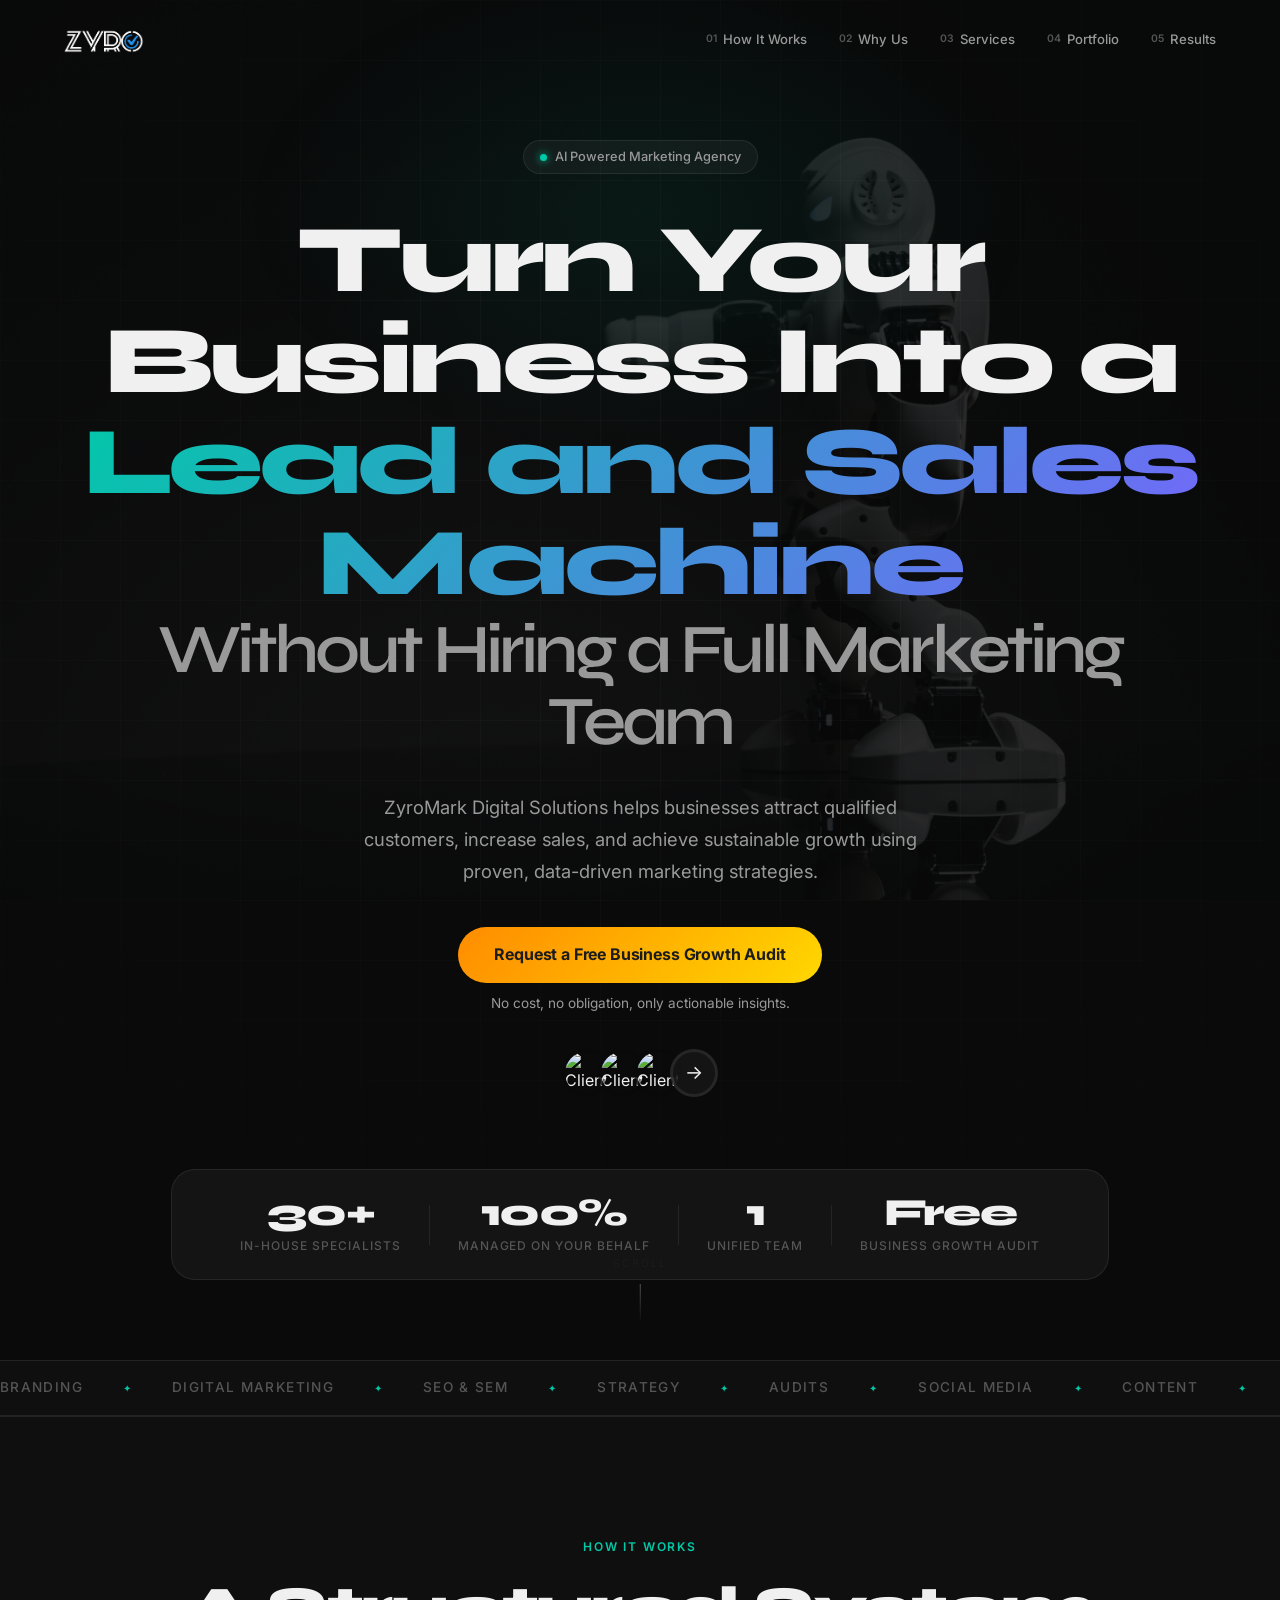
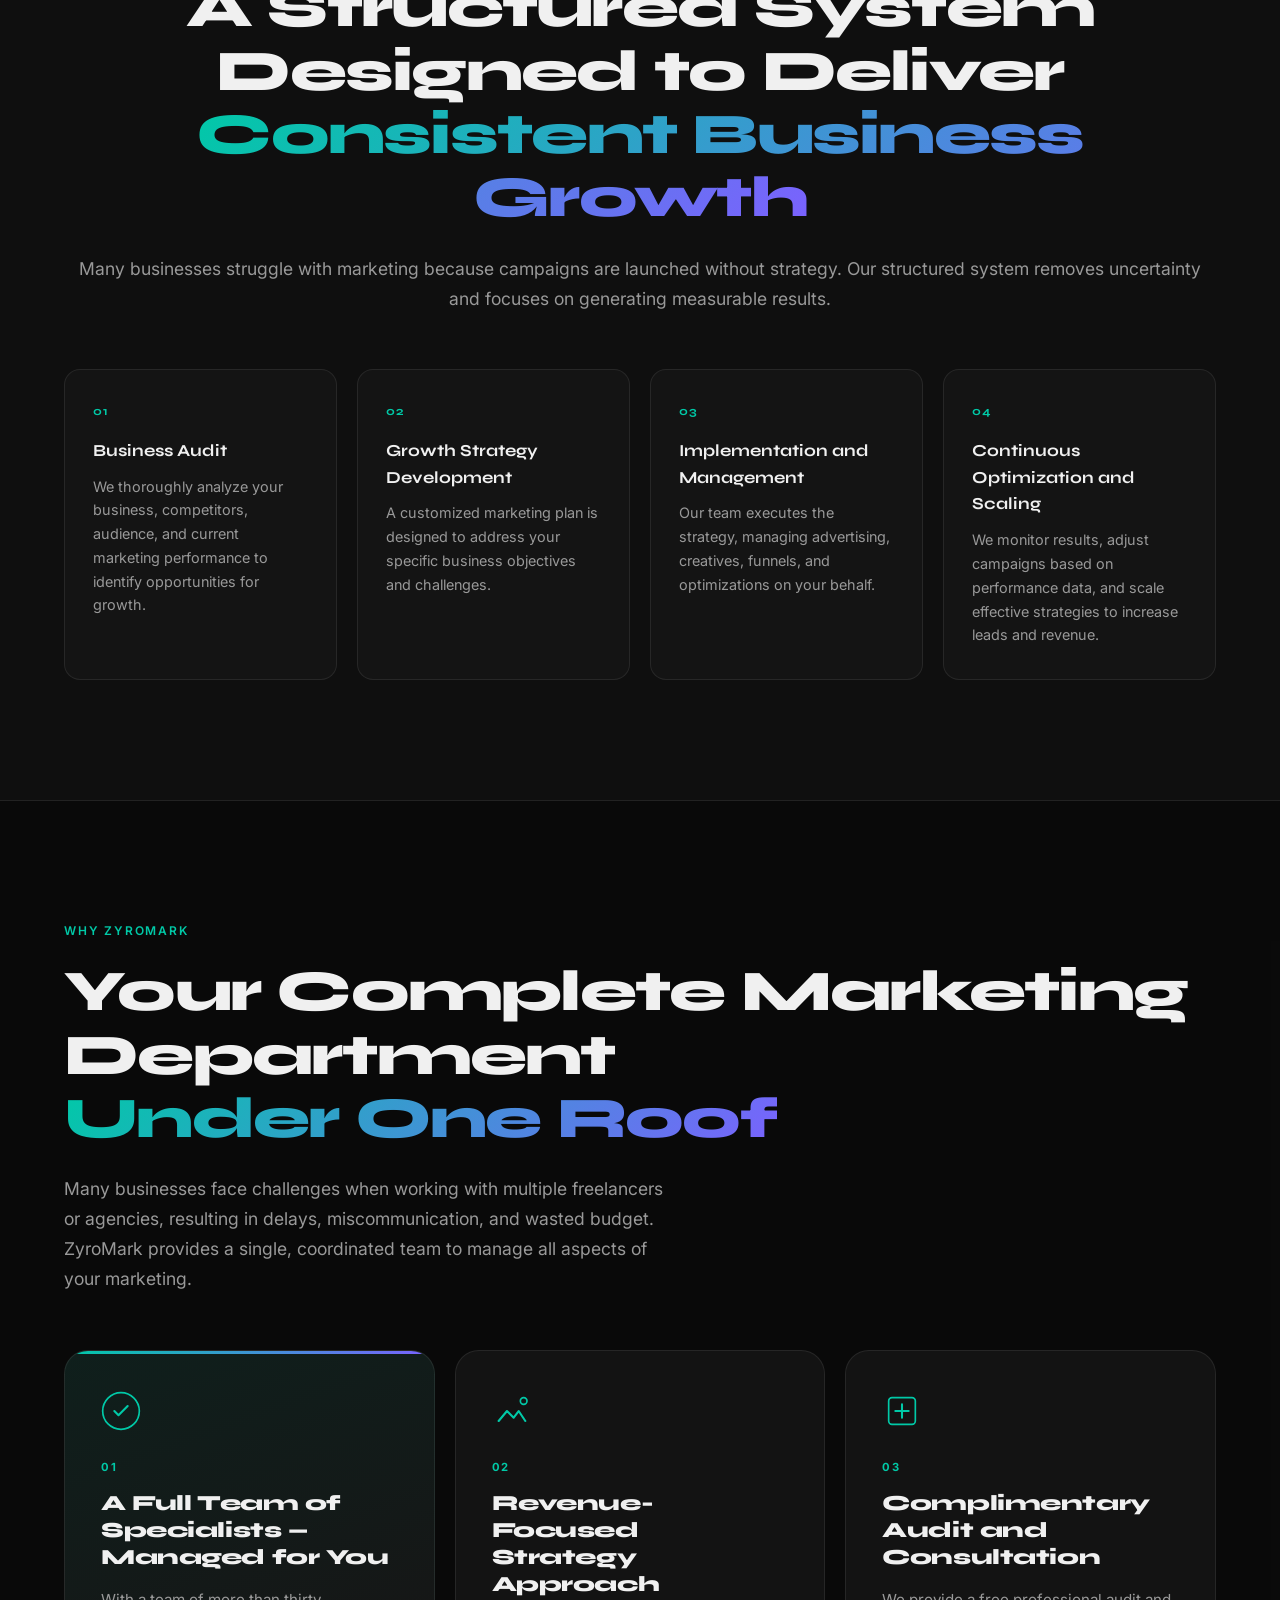
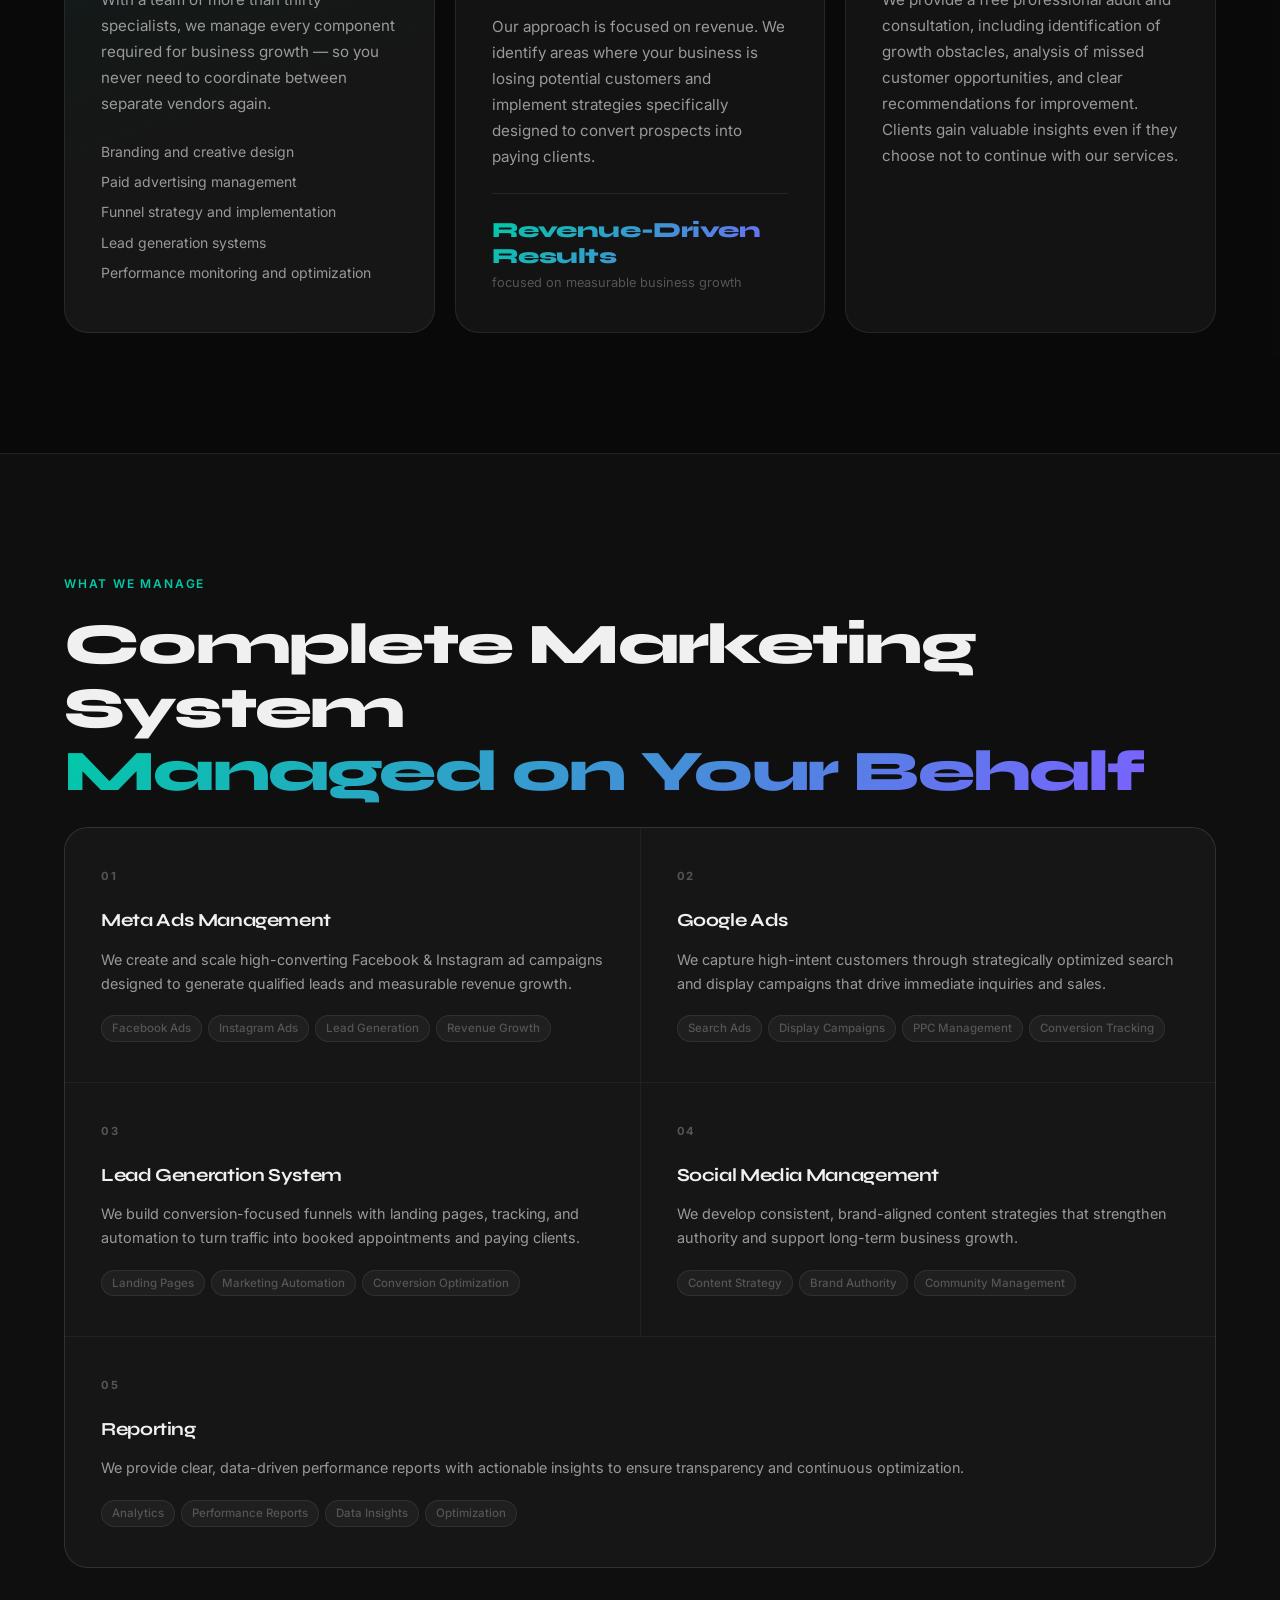
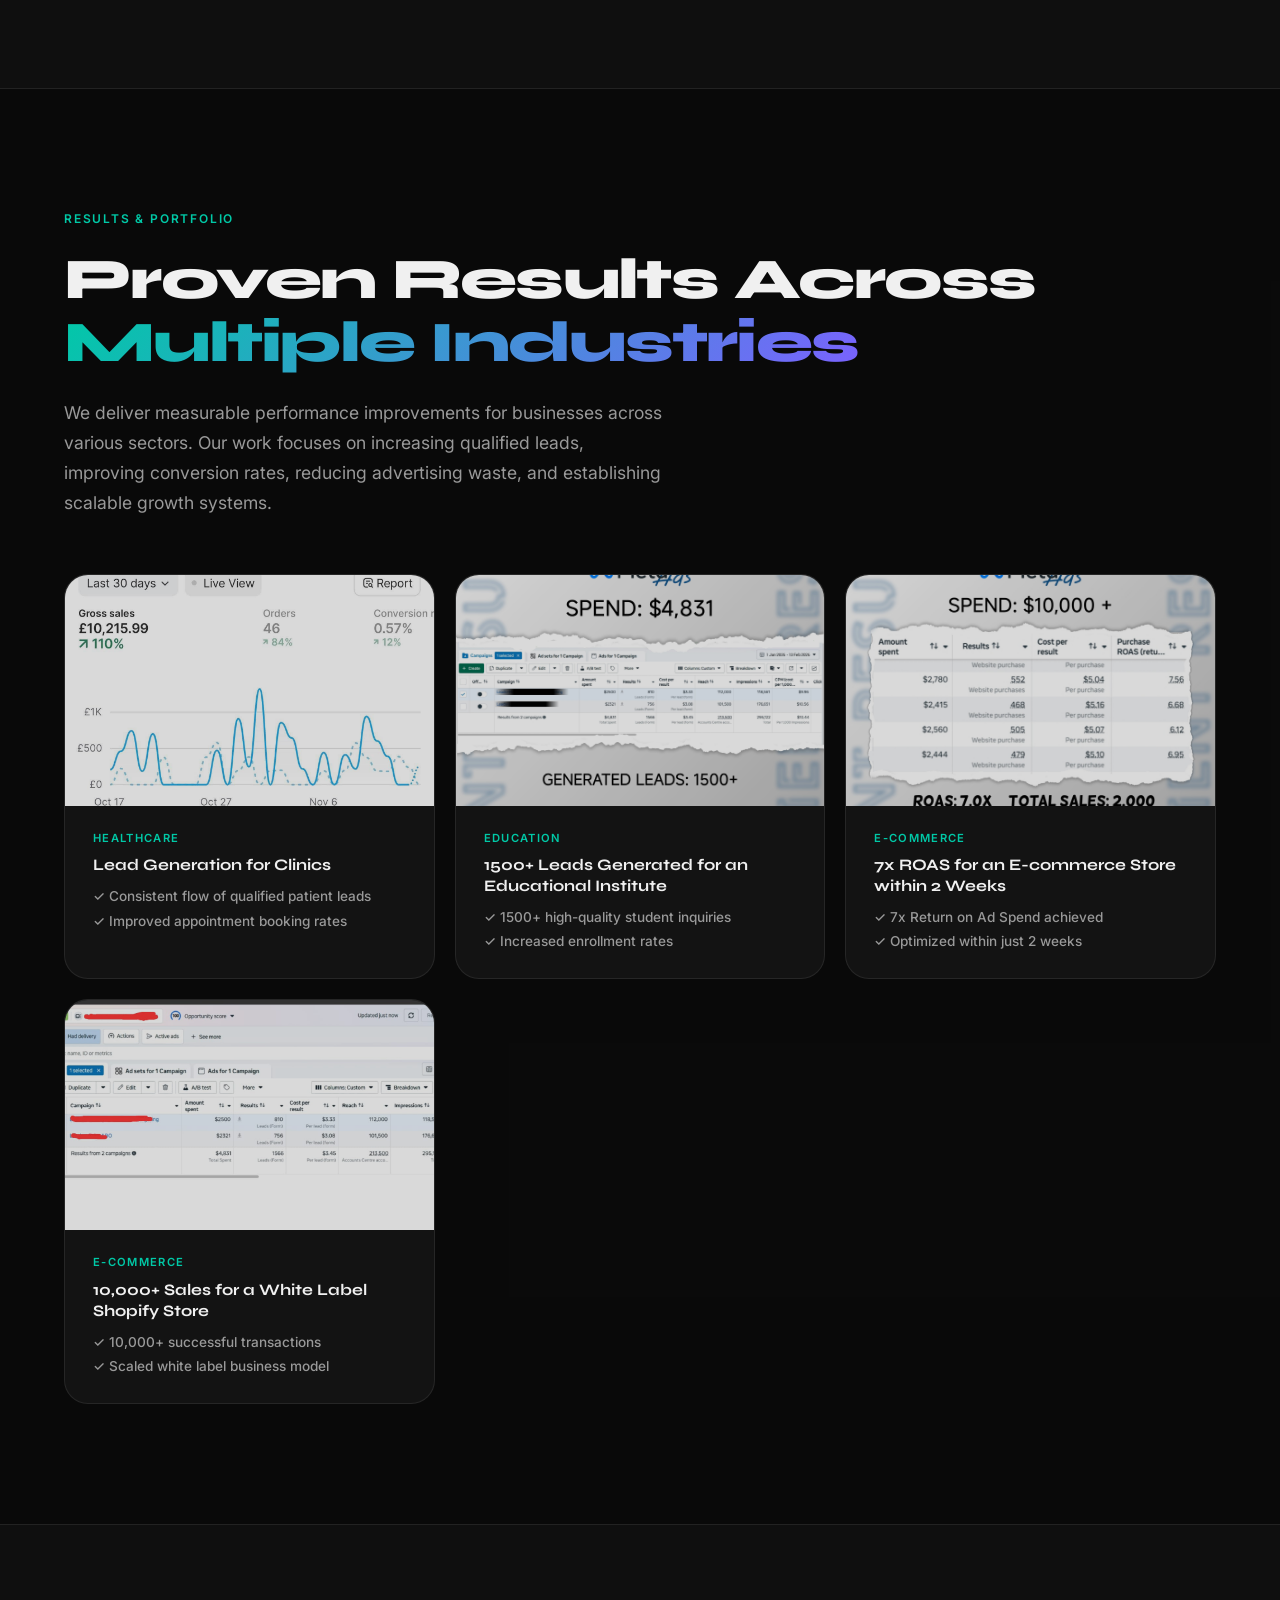
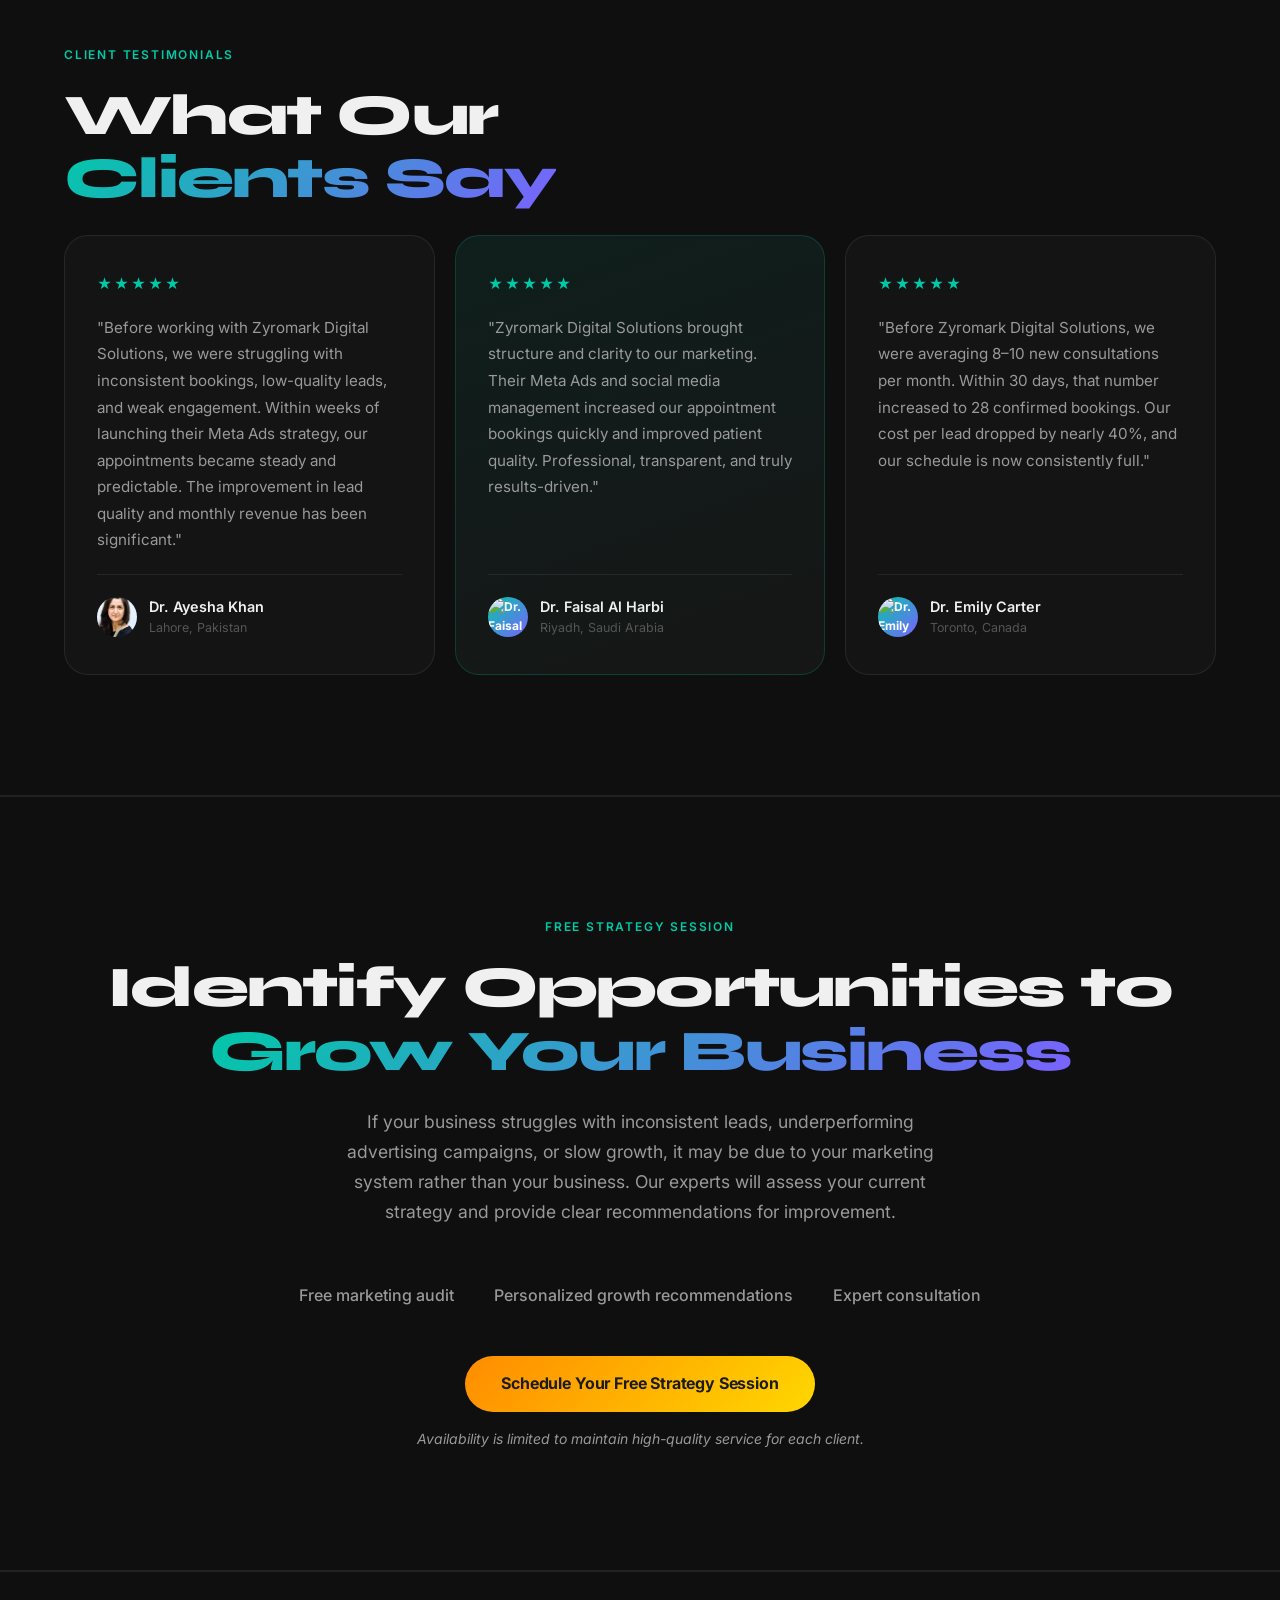
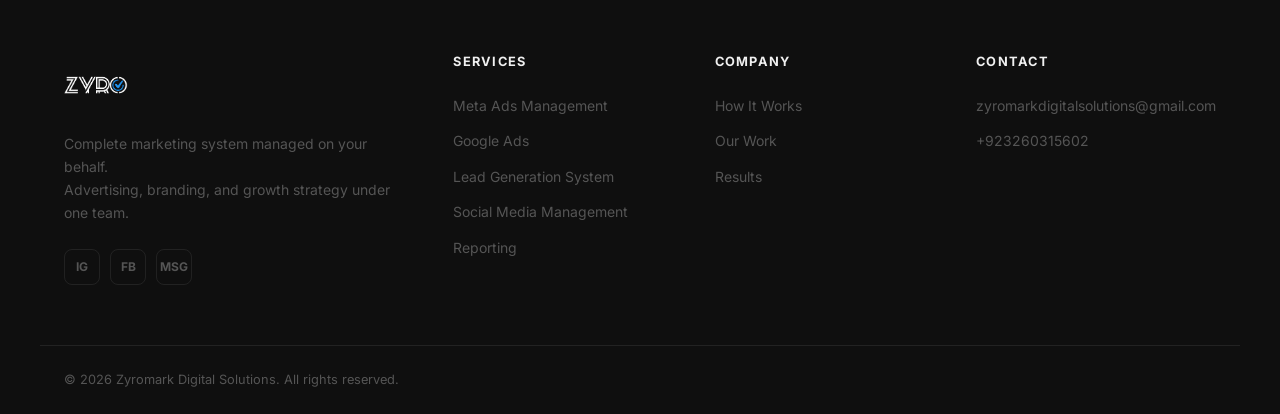
==== commit e0db1994: "Add files via upload" ====
--- a/index.html
+++ b/index.html
@@ -37,7 +37,7 @@
     <div class="container hero__inner">
       <div class="hero__badge reveal">
         <span class="badge-dot"></span>
-        Trusted by many businesses.
+        AI Powered Marketing Agency
       </div>
       <h1 class="hero__headline reveal">
         Turn Your Business Into a<br />
@@ -50,6 +50,14 @@
       <div class="hero__actions reveal">
         <a href="#" class="btn btn--cta btn--lg" id="openFormBtn1">Request a Free Business Growth Audit</a>
         <p class="hero__cta-note">No cost, no obligation, only actionable insights.</p>
+        <div class="hero__avatars">
+          <div class="avatar-group">
+            <img src="https://randomuser.me/api/portraits/women/44.jpg" alt="Client" class="avatar">
+            <img src="https://randomuser.me/api/portraits/women/68.jpg" alt="Client" class="avatar">
+            <img src="https://randomuser.me/api/portraits/men/32.jpg" alt="Client" class="avatar">
+            <a href="#testimonials" class="avatar avatar--arrow" aria-label="View testimonials">→</a>
+          </div>
+        </div>
       </div>
       <div class="hero__stats reveal">
         <div class="stat">
@@ -273,68 +281,58 @@
       <div class="portfolio-grid" id="portfolioGrid">
 
         <article class="portfolio-card reveal" data-category="marketing">
-          <div class="portfolio-card__img">
-            <img src="zyro1.jpg" alt="Local Business &amp; Clinics" class="portfolio-card__photo" />
+          <div class="portfolio-card__img" onclick="openImageModal('zyro3.jpg')">
+            <img src="zyro3.jpg" alt="Lead Generation for Clinics" class="portfolio-card__photo" />
+            <div class="portfolio-card__overlay">
+              <span class="portfolio-card__view">👁 View</span>
+            </div>
           </div>
           <div class="portfolio-card__info">
-            <span class="portfolio-card__cat">Local Business &amp; Clinics</span>
-            <h3 class="portfolio-card__title">Consistent lead generation for local service businesses and healthcare clinics</h3>
-            <p class="portfolio-card__result">Qualified leads, improved conversion rates</p>
+            <span class="portfolio-card__cat">Healthcare</span>
+            <h3 class="portfolio-card__title">Lead Generation for Clinics</h3>
+            <p class="portfolio-card__result">✓ Consistent flow of qualified patient leads<br/>✓ Improved appointment booking rates</p>
           </div>
         </article>
 
         <article class="portfolio-card reveal" data-category="marketing">
-          <div class="portfolio-card__img">
-            <img src="zyro4.png" alt="Restaurants &amp; Bakeries" class="portfolio-card__photo" />
+          <div class="portfolio-card__img" onclick="openImageModal('zyro1.jpg')">
+            <img src="zyro1.jpg" alt="Educational Institute" class="portfolio-card__photo" />
+            <div class="portfolio-card__overlay">
+              <span class="portfolio-card__view">👁 View</span>
+            </div>
           </div>
           <div class="portfolio-card__info">
-            <span class="portfolio-card__cat">Restaurants &amp; Bakeries</span>
-            <h3 class="portfolio-card__title">Scalable growth systems for food and hospitality businesses</h3>
-            <p class="portfolio-card__result">Increased footfall and online orders</p>
+            <span class="portfolio-card__cat">Education</span>
+            <h3 class="portfolio-card__title">1500+ Leads Generated for an Educational Institute</h3>
+            <p class="portfolio-card__result">✓ 1500+ high-quality student inquiries<br/>✓ Increased enrollment rates</p>
           </div>
         </article>
 
         <article class="portfolio-card reveal" data-category="marketing">
-          <div class="portfolio-card__img">
-            <img src="zyro3.jpg" alt="Educational Institutes" class="portfolio-card__photo" />
+          <div class="portfolio-card__img" onclick="openImageModal('zyro2.jpg')">
+            <img src="zyro2.jpg" alt="E-commerce Store" class="portfolio-card__photo" />
+            <div class="portfolio-card__overlay">
+              <span class="portfolio-card__view">👁 View</span>
+            </div>
           </div>
           <div class="portfolio-card__info">
-            <span class="portfolio-card__cat">Educational Institutes</span>
-            <h3 class="portfolio-card__title">Student enrollment and brand awareness campaigns for schools and academies</h3>
-            <p class="portfolio-card__result">Reduced advertising waste, higher enrollment</p>
+            <span class="portfolio-card__cat">E-commerce</span>
+            <h3 class="portfolio-card__title">7x ROAS for an E-commerce Store within 2 Weeks</h3>
+            <p class="portfolio-card__result">✓ 7x Return on Ad Spend achieved<br/>✓ Optimized within just 2 weeks</p>
           </div>
         </article>
 
         <article class="portfolio-card reveal" data-category="marketing">
-          <div class="portfolio-card__img">
-            <img src="brand.jpeg" alt="Real Estate Agencies" class="portfolio-card__photo" />
+          <div class="portfolio-card__img" onclick="openImageModal('zyro5.jpg')">
+            <img src="zyro5.jpg" alt="Shopify Store" class="portfolio-card__photo" />
+            <div class="portfolio-card__overlay">
+              <span class="portfolio-card__view">👁 View</span>
+            </div>
           </div>
           <div class="portfolio-card__info">
-            <span class="portfolio-card__cat">Real Estate Agencies</span>
-            <h3 class="portfolio-card__title">Lead generation and funnel strategy for real estate professionals</h3>
-            <p class="portfolio-card__result">More qualified property inquiries</p>
-          </div>
-        </article>
-
-        <article class="portfolio-card reveal" data-category="marketing">
-          <div class="portfolio-card__img">
-            <img src="zyro5.jpg" alt="Service-Based Companies" class="portfolio-card__photo" />
-          </div>
-          <div class="portfolio-card__info">
-            <span class="portfolio-card__cat">Service-Based Companies</span>
-            <h3 class="portfolio-card__title">End-to-end marketing management for professional service businesses</h3>
-            <p class="portfolio-card__result">Scalable and sustainable growth systems</p>
-          </div>
-        </article>
-
-        <article class="portfolio-card reveal" data-category="marketing">
-          <div class="portfolio-card__img">
-            <img src="zyro2.jpg" alt="E-commerce Brands" class="portfolio-card__photo" />
-          </div>
-          <div class="portfolio-card__info">
-            <span class="portfolio-card__cat">E-commerce Brands</span>
-            <h3 class="portfolio-card__title">Performance advertising and conversion optimization for online stores</h3>
-            <p class="portfolio-card__result">Higher ROAS and reduced acquisition cost</p>
+            <span class="portfolio-card__cat">E-commerce</span>
+            <h3 class="portfolio-card__title">10,000+ Sales for a White Label Shopify Store</h3>
+            <p class="portfolio-card__result">✓ 10,000+ successful transactions<br/>✓ Scaled white label business model</p>
           </div>
         </article>
 
@@ -469,9 +467,9 @@
         </a>
         <p class="footer__tagline">Complete marketing system managed on your behalf.<br />Advertising, branding, and growth strategy under one team.</p>
         <div class="footer__socials">
-          <a href="#" class="social-link" aria-label="LinkedIn">in</a>
-          <a href="#" class="social-link" aria-label="Twitter">𝕏</a>
-          <a href="#" class="social-link" aria-label="Instagram">IG</a>
+          <a href="https://www.instagram.com/zyro_mark_digital/" class="social-link" aria-label="Instagram" target="_blank" rel="noopener noreferrer">IG</a>
+          <a href="https://www.facebook.com/profile.php?id=61587980398637" class="social-link" aria-label="Facebook" target="_blank" rel="noopener noreferrer">FB</a>
+          <a href="https://m.me/1048998924952692" class="social-link" aria-label="Messenger" target="_blank" rel="noopener noreferrer">MSG</a>
         </div>
       </div>
       <div class="footer__col">
@@ -510,5 +508,12 @@
     window.jotformEmbedHandler("iframe[id='JotFormIFrame-260564082217050']", "https://form.jotform.com/");
   </script>
   <script src="script.js"></script>
+
+  <!-- Image Modal -->
+  <div id="imageModal" class="image-modal">
+    <span class="image-modal__close" onclick="closeImageModal()">&times;</span>
+    <img class="image-modal__content" id="modalImage">
+  </div>
+
 </body>
 </html>
--- a/styles.css
+++ b/styles.css
@@ -906,7 +906,7 @@
 
 .services-grid {
   display: grid;
-  grid-template-columns: repeat(3, 1fr);
+  grid-template-columns: repeat(2, 1fr);
   gap: 1px;
   background: var(--border);
   border: 1px solid var(--border);
@@ -930,22 +930,34 @@
   inset: 0;
   background-size: cover;
   background-position: center;
-  opacity: 0.12;
+  opacity: 0.25;
   transition: opacity 0.4s ease, transform 0.5s ease;
   z-index: -1;
 }
 
 .service-card:hover::before {
-  opacity: 0.22;
+  opacity: 0.35;
   transform: scale(1.06);
 }
 
 /* Individual card images — digital marketing themed */
-.service-card--1::before { background-image: url('https://images.unsplash.com/photo-1611162617474-5b21e879e113?w=800&q=80'); } /* Meta/Facebook ads */
+.service-card--1::before { 
+  background-image: url('https://images.unsplash.com/photo-1611162618071-b39a2ec055fb?w=800&q=80'); 
+  opacity: 0.3;
+} /* Meta/Facebook ads */
 .service-card--2::before { background-image: url('https://images.unsplash.com/photo-1573804633927-bfcbcd909acd?w=800&q=80'); } /* Google search */
 .service-card--3::before { background-image: url('https://images.unsplash.com/photo-1460925895917-afdab827c52f?w=800&q=80'); } /* Lead generation/funnel */
 .service-card--4::before { background-image: url('https://images.unsplash.com/photo-1611926653458-09294b3142bf?w=800&q=80'); } /* Social media management */
-.service-card--5::before { background-image: url('https://images.unsplash.com/photo-1551288049-bebda4e38f71?w=800&q=80'); } /* Analytics/reporting */
+.service-card--5::before { 
+  background-image: url('https://images.unsplash.com/photo-1551288049-bebda4e38f71?w=800&q=80'); 
+  background-position: left center;
+  background-size: 150%;
+} /* Analytics/reporting */
+
+/* Make the 5th card span both columns to avoid empty space */
+.service-card--5 {
+  grid-column: span 2;
+}
 
 .service-card:hover {
   background: var(--bg-card-hover);
@@ -1046,7 +1058,38 @@
   box-shadow: 0 20px 60px rgba(0,0,0,0.35);
 }
 
-.portfolio-card__img { aspect-ratio: 16/10; overflow: hidden; }
+.portfolio-card__img { 
+  aspect-ratio: 16/10; 
+  overflow: hidden; 
+  position: relative;
+  cursor: pointer;
+}
+
+.portfolio-card__overlay {
+  position: absolute;
+  inset: 0;
+  background: rgba(0, 0, 0, 0.7);
+  display: flex;
+  align-items: center;
+  justify-content: center;
+  opacity: 0;
+  transition: opacity 0.3s ease;
+}
+
+.portfolio-card:hover .portfolio-card__overlay {
+  opacity: 1;
+}
+
+.portfolio-card__view {
+  color: #fff;
+  font-size: 1rem;
+  font-weight: 600;
+  padding: 12px 24px;
+  border: 2px solid #fff;
+  border-radius: 8px;
+  background: rgba(255, 255, 255, 0.1);
+  backdrop-filter: blur(10px);
+}
 
 .portfolio-card__photo {
   width: 100%;
@@ -1112,8 +1155,61 @@
 
 .portfolio-card__result {
   font-size: 0.85rem;
-  color: var(--text-muted);
+  color: var(--text-secondary);
   font-weight: 500;
+  line-height: 1.8;
+}
+
+/* ─── IMAGE MODAL ─── */
+.image-modal {
+  display: none;
+  position: fixed;
+  z-index: 9999;
+  inset: 0;
+  background-color: rgba(0, 0, 0, 0.95);
+  backdrop-filter: blur(8px);
+  animation: fadeIn 0.3s ease;
+}
+
+.image-modal.active {
+  display: flex;
+  align-items: center;
+  justify-content: center;
+}
+
+.image-modal__content {
+  max-width: 90%;
+  max-height: 90%;
+  object-fit: contain;
+  border-radius: var(--radius-md);
+  box-shadow: 0 20px 80px rgba(0, 0, 0, 0.8);
+  animation: zoomIn 0.3s ease;
+}
+
+.image-modal__close {
+  position: absolute;
+  top: 30px;
+  right: 50px;
+  font-size: 48px;
+  font-weight: 300;
+  color: #fff;
+  cursor: pointer;
+  transition: transform 0.2s ease;
+  z-index: 10000;
+}
+
+.image-modal__close:hover {
+  transform: scale(1.2) rotate(90deg);
+}
+
+@keyframes fadeIn {
+  from { opacity: 0; }
+  to { opacity: 1; }
+}
+
+@keyframes zoomIn {
+  from { transform: scale(0.8); opacity: 0; }
+  to { transform: scale(1); opacity: 1; }
 }
 
 /* ─── TESTIMONIALS ─── */
@@ -1372,6 +1468,50 @@
   color: var(--text-secondary);
   text-align: center;
   margin-top: -4px;
+}
+
+/* Hero Avatars */
+.hero__avatars {
+  flex-basis: 100%;
+  display: flex;
+  justify-content: center;
+  margin-top: 20px;
+}
+
+.avatar-group {
+  display: flex;
+  align-items: center;
+  gap: 0;
+}
+
+.avatar {
+  width: 48px;
+  height: 48px;
+  border-radius: 50%;
+  border: 3px solid var(--bg);
+  margin-left: -12px;
+  object-fit: cover;
+  transition: transform 0.2s ease;
+}
+
+.avatar:first-child {
+  margin-left: 0;
+}
+
+.avatar--arrow {
+  background: var(--bg-card);
+  border-color: var(--border);
+  display: flex;
+  align-items: center;
+  justify-content: center;
+  font-size: 1.2rem;
+  color: var(--text-primary);
+  cursor: pointer;
+}
+
+.avatar--arrow:hover {
+  transform: scale(1.1);
+  background: var(--bg-card-hover);
 }
 
 @media (max-width: 768px) {
@@ -1410,6 +1550,7 @@
   .steps-grid { grid-template-columns: 1fr; }
   .services-grid { grid-template-columns: 1fr; background: none; border: none; gap: 12px; }
   .service-card { border: 1px solid var(--border); border-radius: var(--radius-md); }
+  .service-card--5 { grid-column: span 1; }
   .portfolio-grid { grid-template-columns: 1fr; }
   .testimonials-grid { grid-template-columns: 1fr; }
   .cta-benefits { flex-direction: column; align-items: center; gap: 20px; }
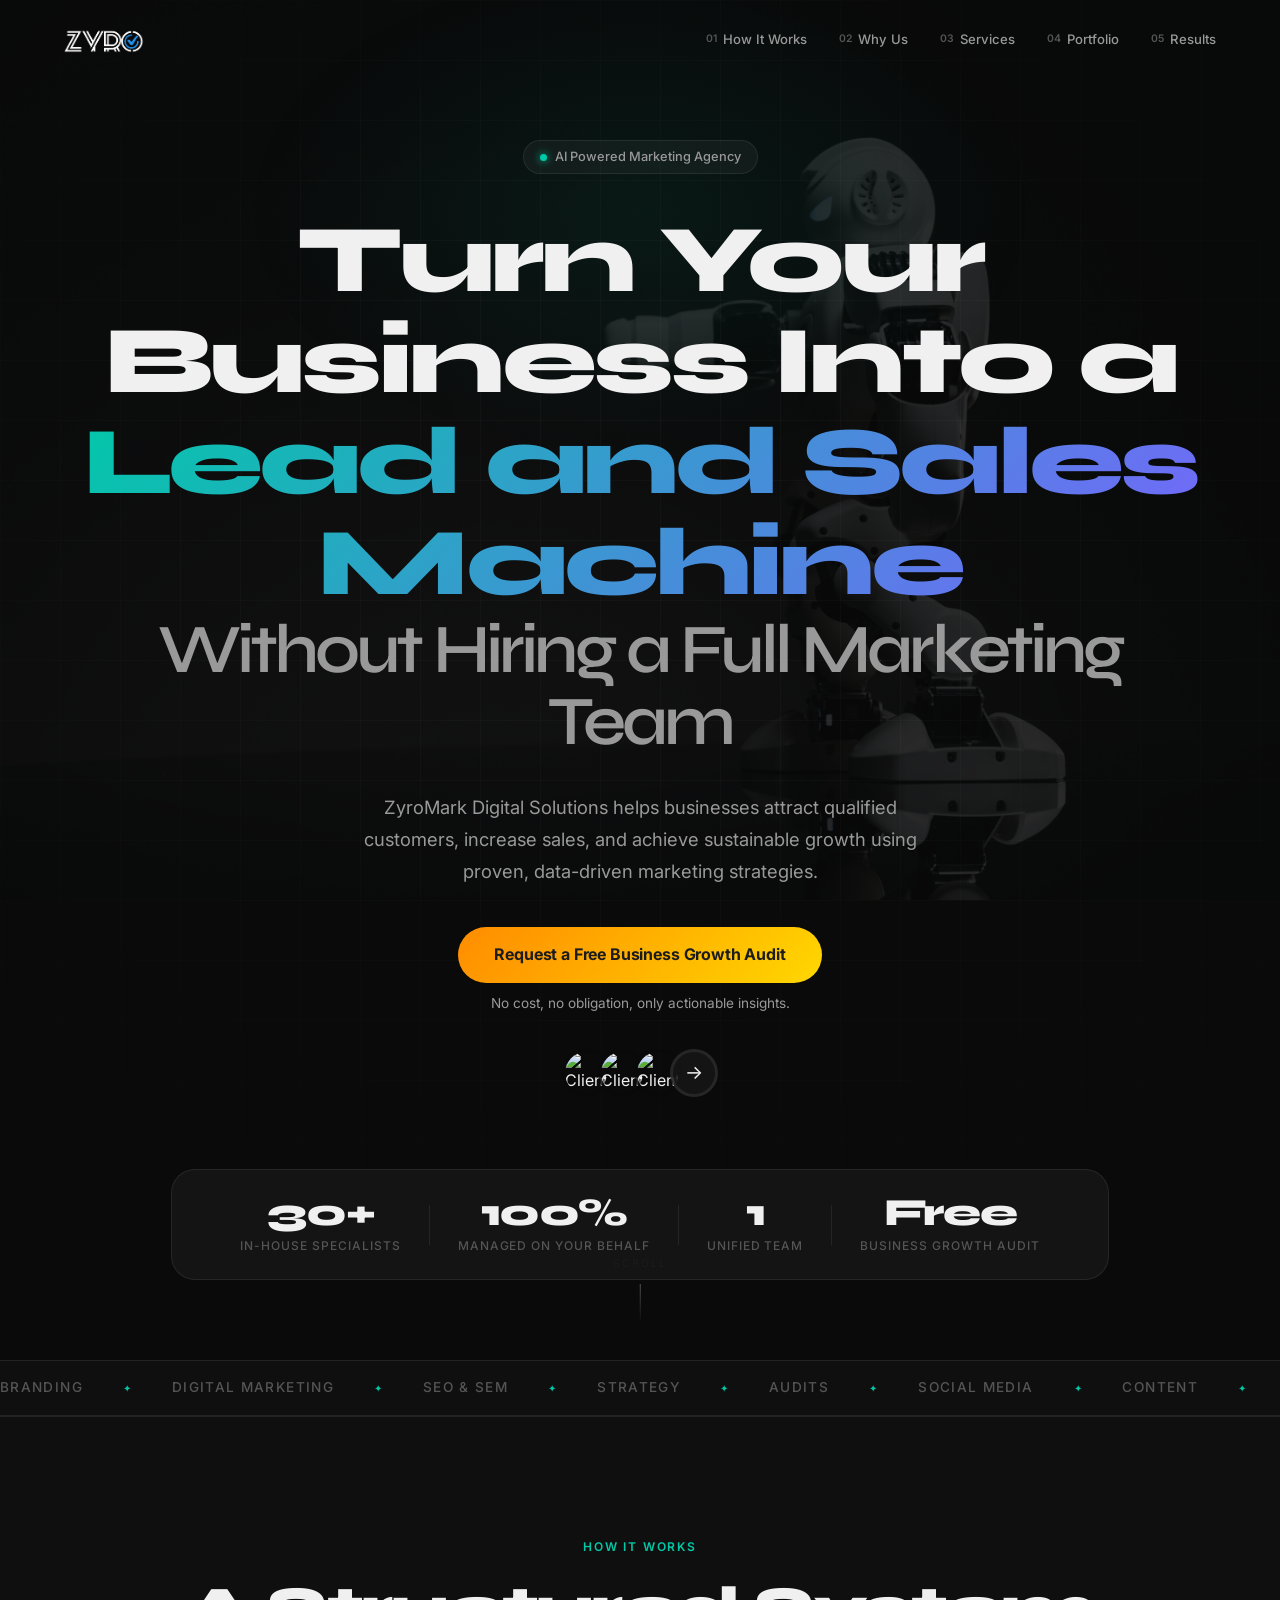
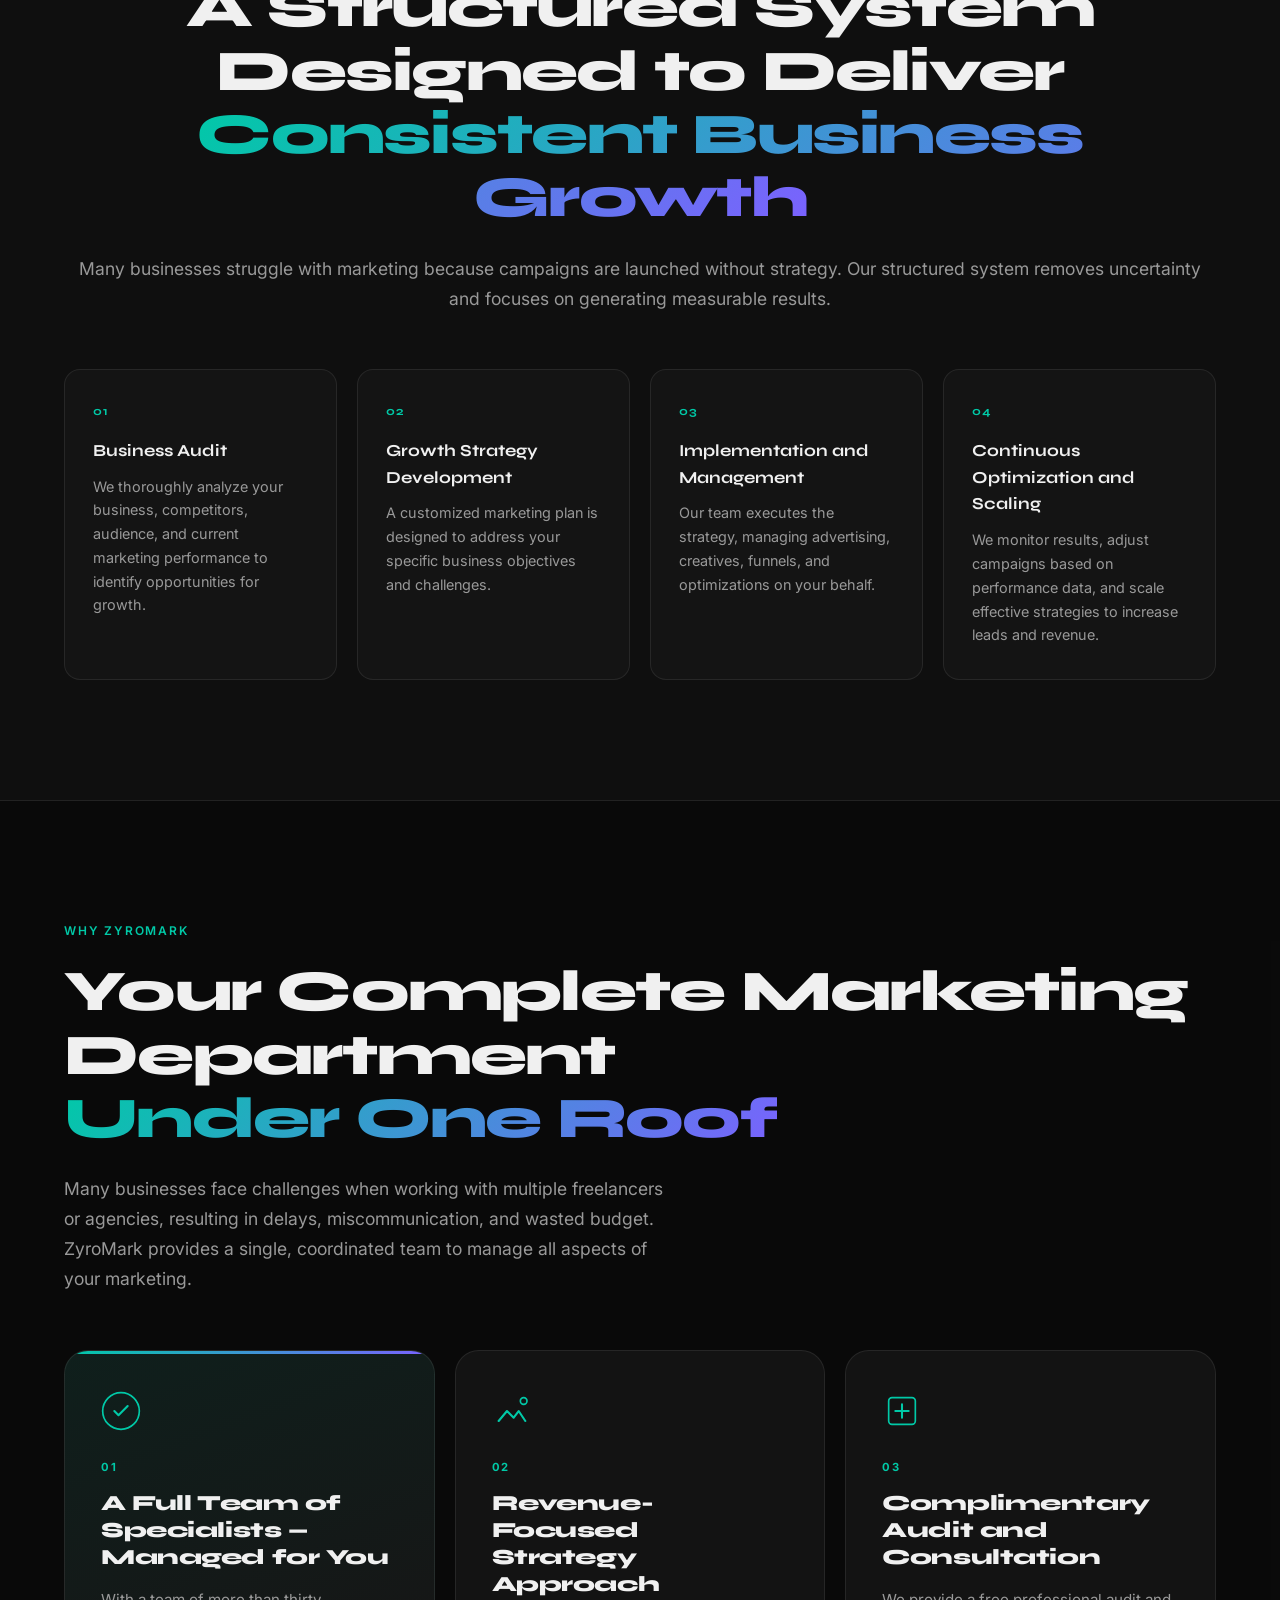
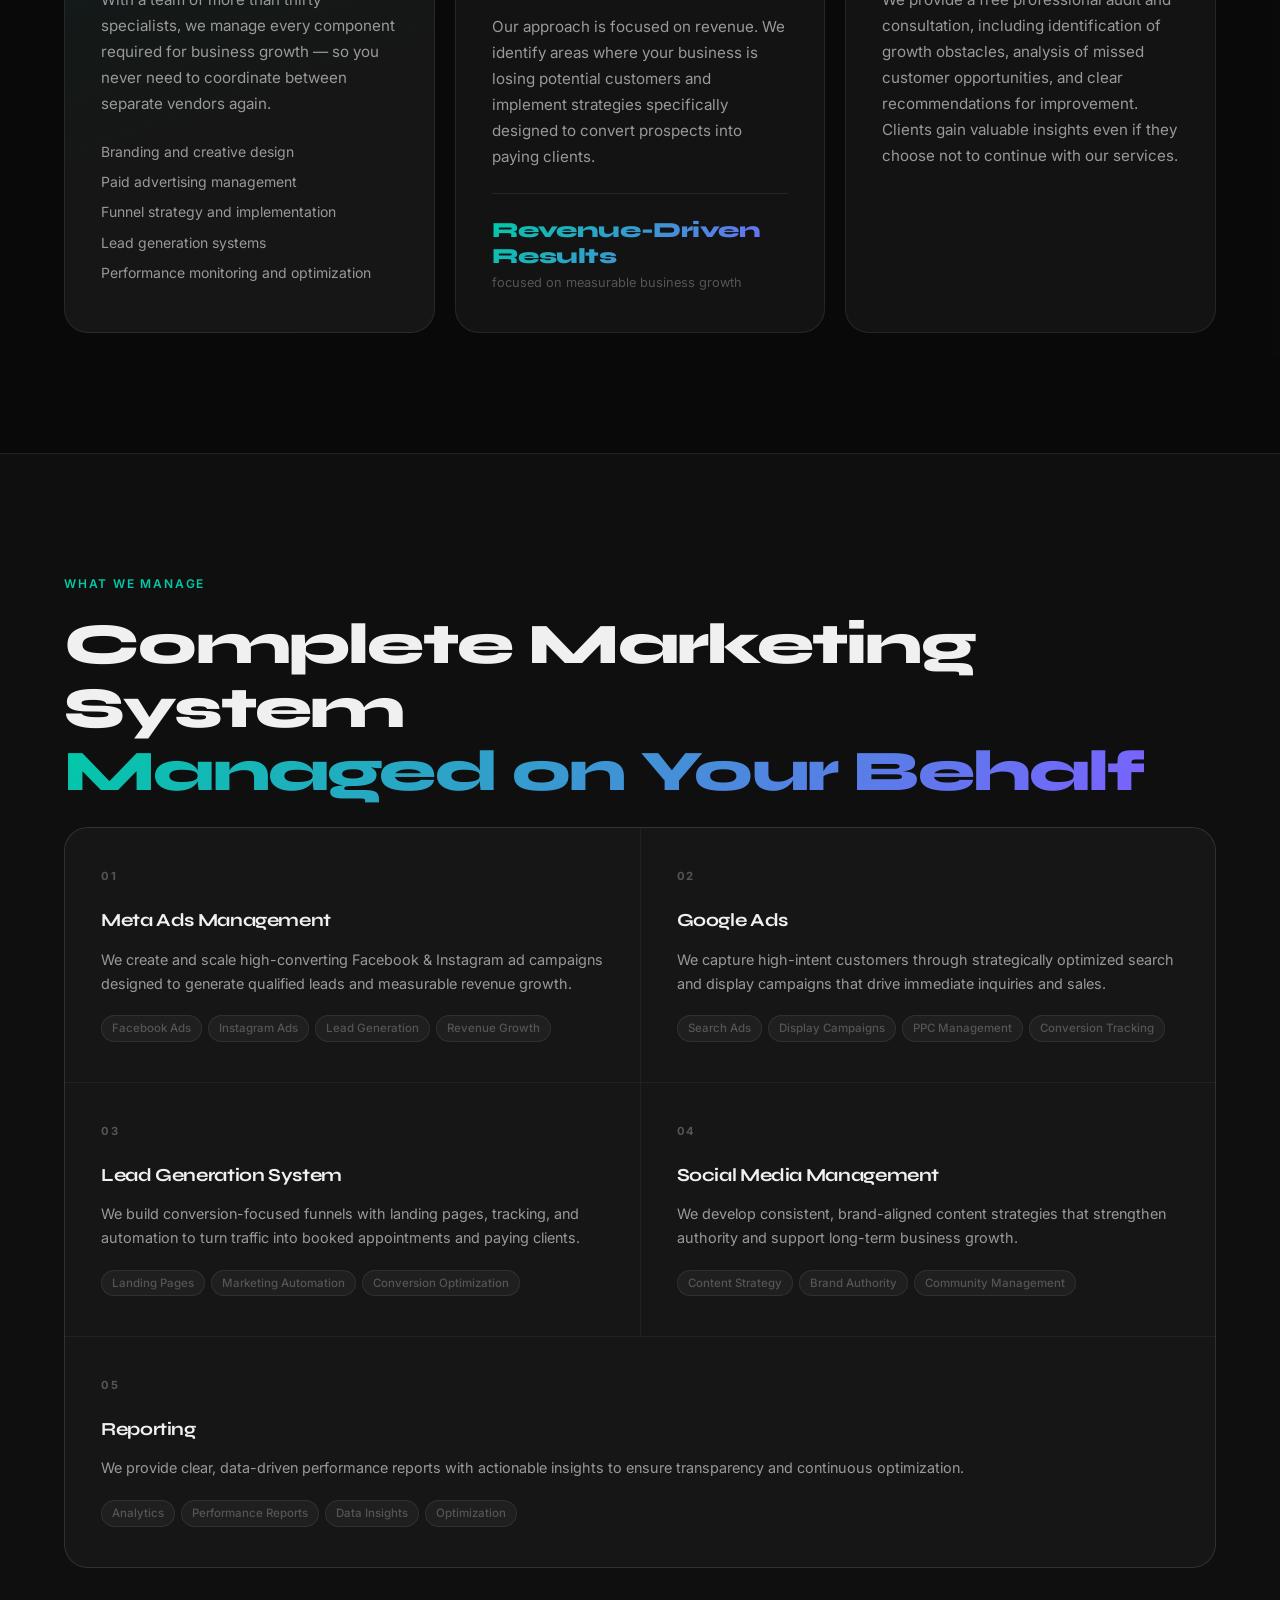
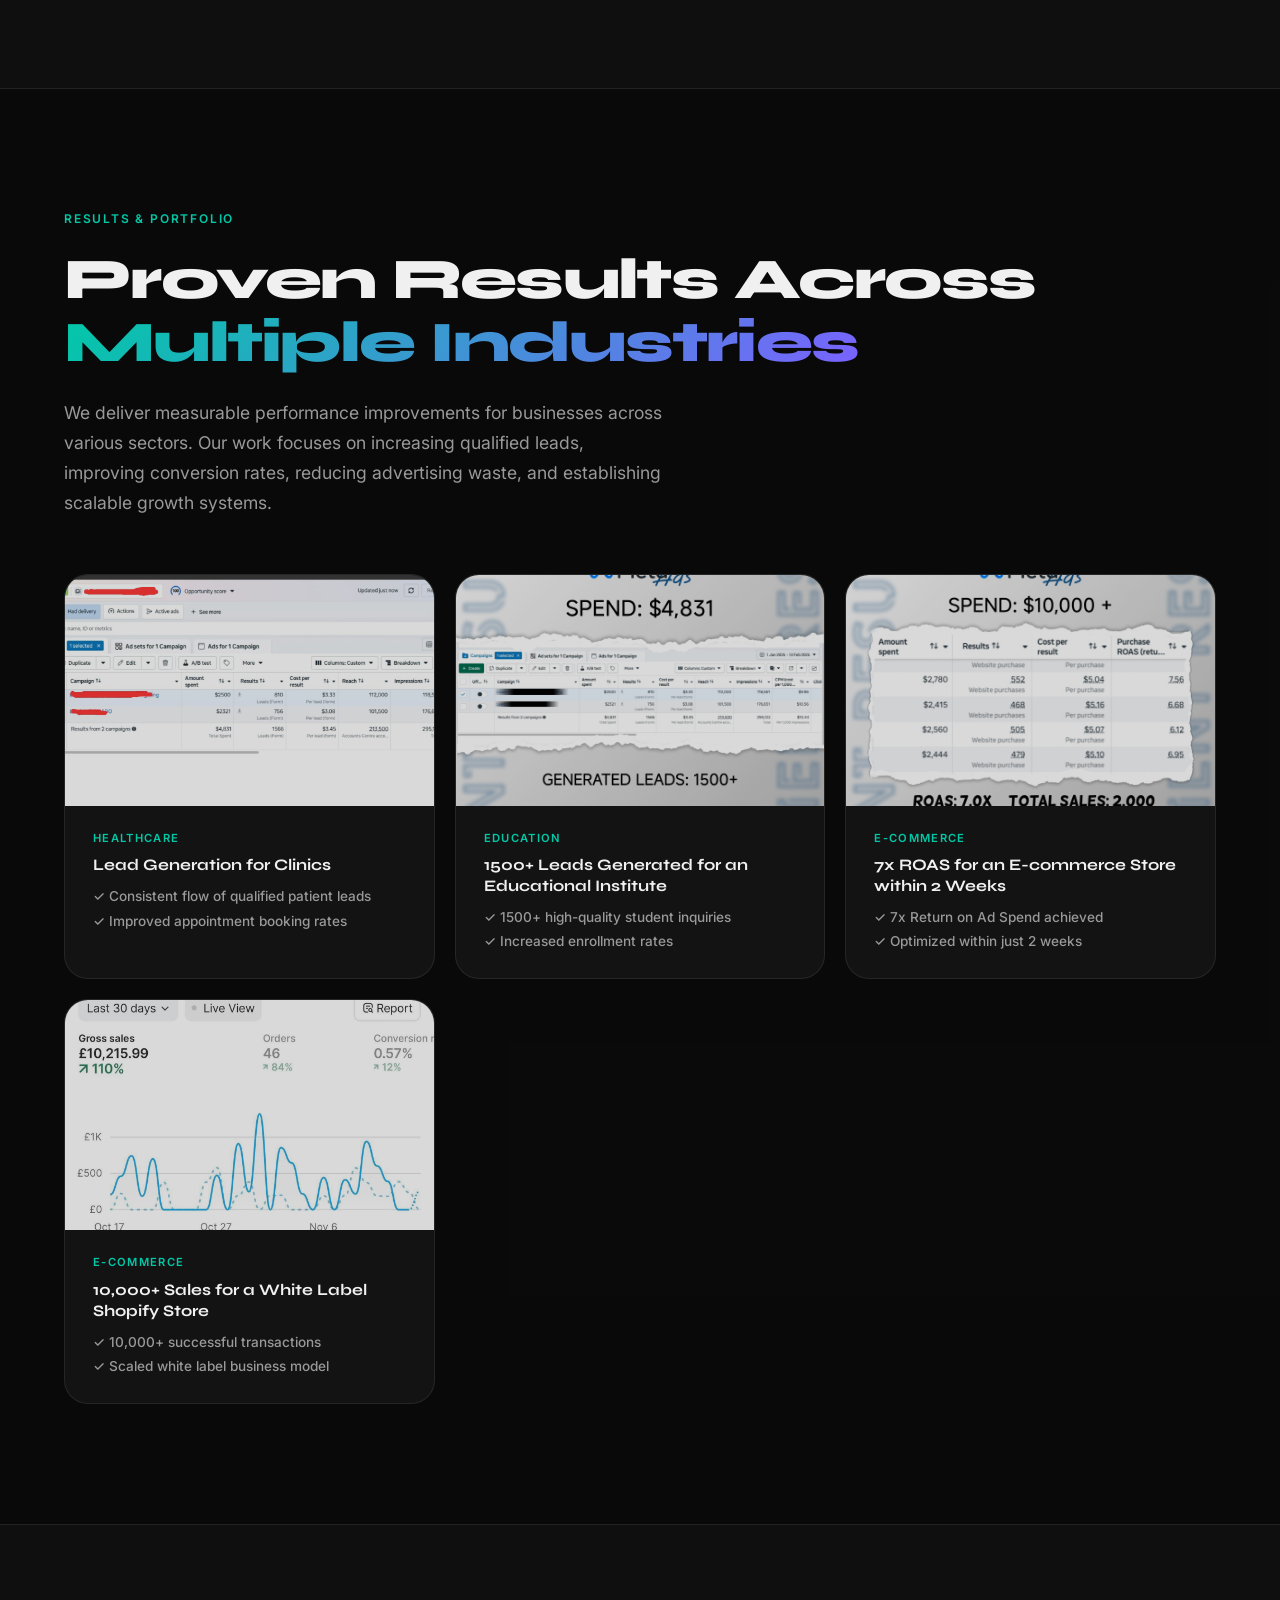
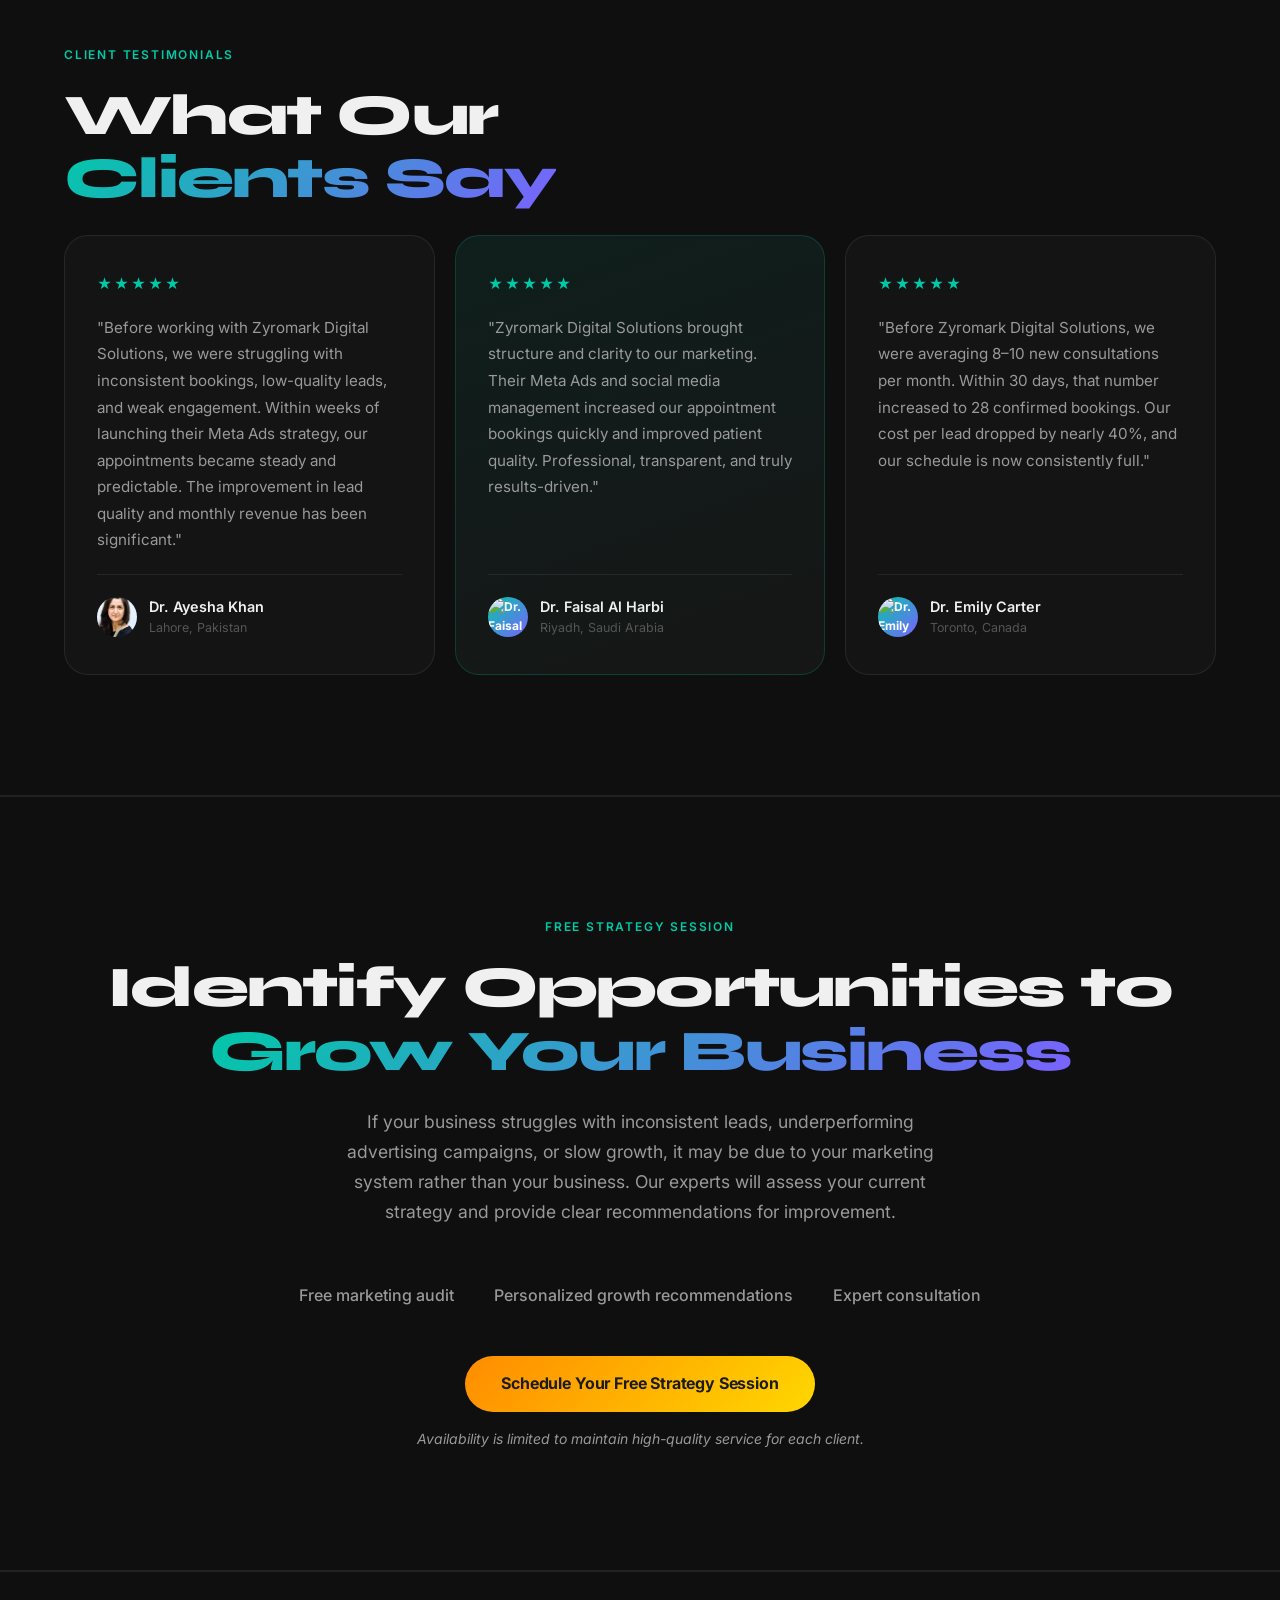
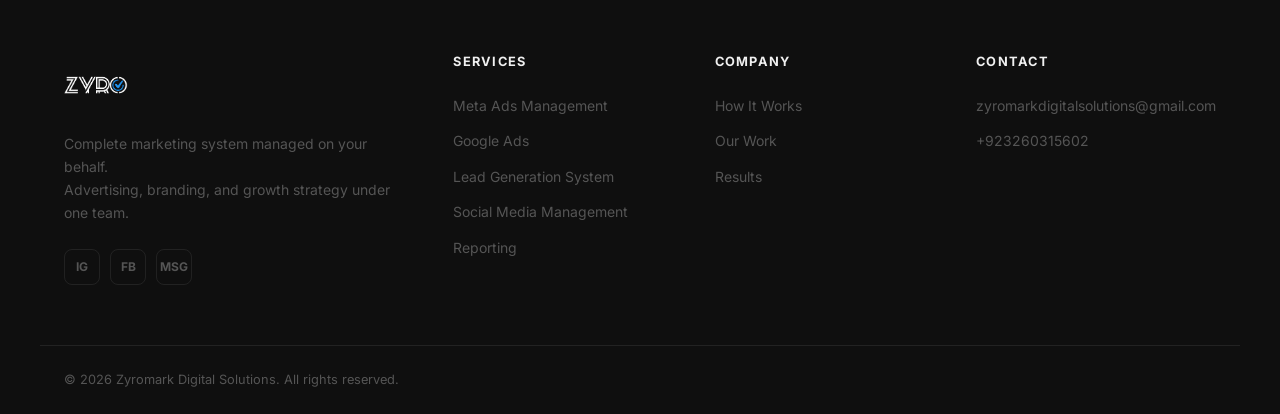
==== commit e94471d1: "Add files via upload" ====
--- a/index.html
+++ b/index.html
@@ -281,10 +281,10 @@
       <div class="portfolio-grid" id="portfolioGrid">
 
         <article class="portfolio-card reveal" data-category="marketing">
-          <div class="portfolio-card__img" onclick="openImageModal('zyro3.jpg')">
-            <img src="zyro3.jpg" alt="Lead Generation for Clinics" class="portfolio-card__photo" />
+          <div class="portfolio-card__img" onclick="openImageModal('zyro5.jpg')">
+            <img src="zyro5.jpg" alt="Lead Generation for Clinics" class="portfolio-card__photo" />
             <div class="portfolio-card__overlay">
-              <span class="portfolio-card__view">👁 View</span>
+              <span class="portfolio-card__view">View</span>
             </div>
           </div>
           <div class="portfolio-card__info">
@@ -298,7 +298,7 @@
           <div class="portfolio-card__img" onclick="openImageModal('zyro1.jpg')">
             <img src="zyro1.jpg" alt="Educational Institute" class="portfolio-card__photo" />
             <div class="portfolio-card__overlay">
-              <span class="portfolio-card__view">👁 View</span>
+              <span class="portfolio-card__view">View</span>
             </div>
           </div>
           <div class="portfolio-card__info">
@@ -312,7 +312,7 @@
           <div class="portfolio-card__img" onclick="openImageModal('zyro2.jpg')">
             <img src="zyro2.jpg" alt="E-commerce Store" class="portfolio-card__photo" />
             <div class="portfolio-card__overlay">
-              <span class="portfolio-card__view">👁 View</span>
+              <span class="portfolio-card__view">View</span>
             </div>
           </div>
           <div class="portfolio-card__info">
@@ -323,10 +323,10 @@
         </article>
 
         <article class="portfolio-card reveal" data-category="marketing">
-          <div class="portfolio-card__img" onclick="openImageModal('zyro5.jpg')">
-            <img src="zyro5.jpg" alt="Shopify Store" class="portfolio-card__photo" />
+          <div class="portfolio-card__img" onclick="openImageModal('zyro3.jpg')">
+            <img src="zyro3.jpg" alt="Shopify Store" class="portfolio-card__photo" />
             <div class="portfolio-card__overlay">
-              <span class="portfolio-card__view">👁 View</span>
+              <span class="portfolio-card__view">View</span>
             </div>
           </div>
           <div class="portfolio-card__info">
